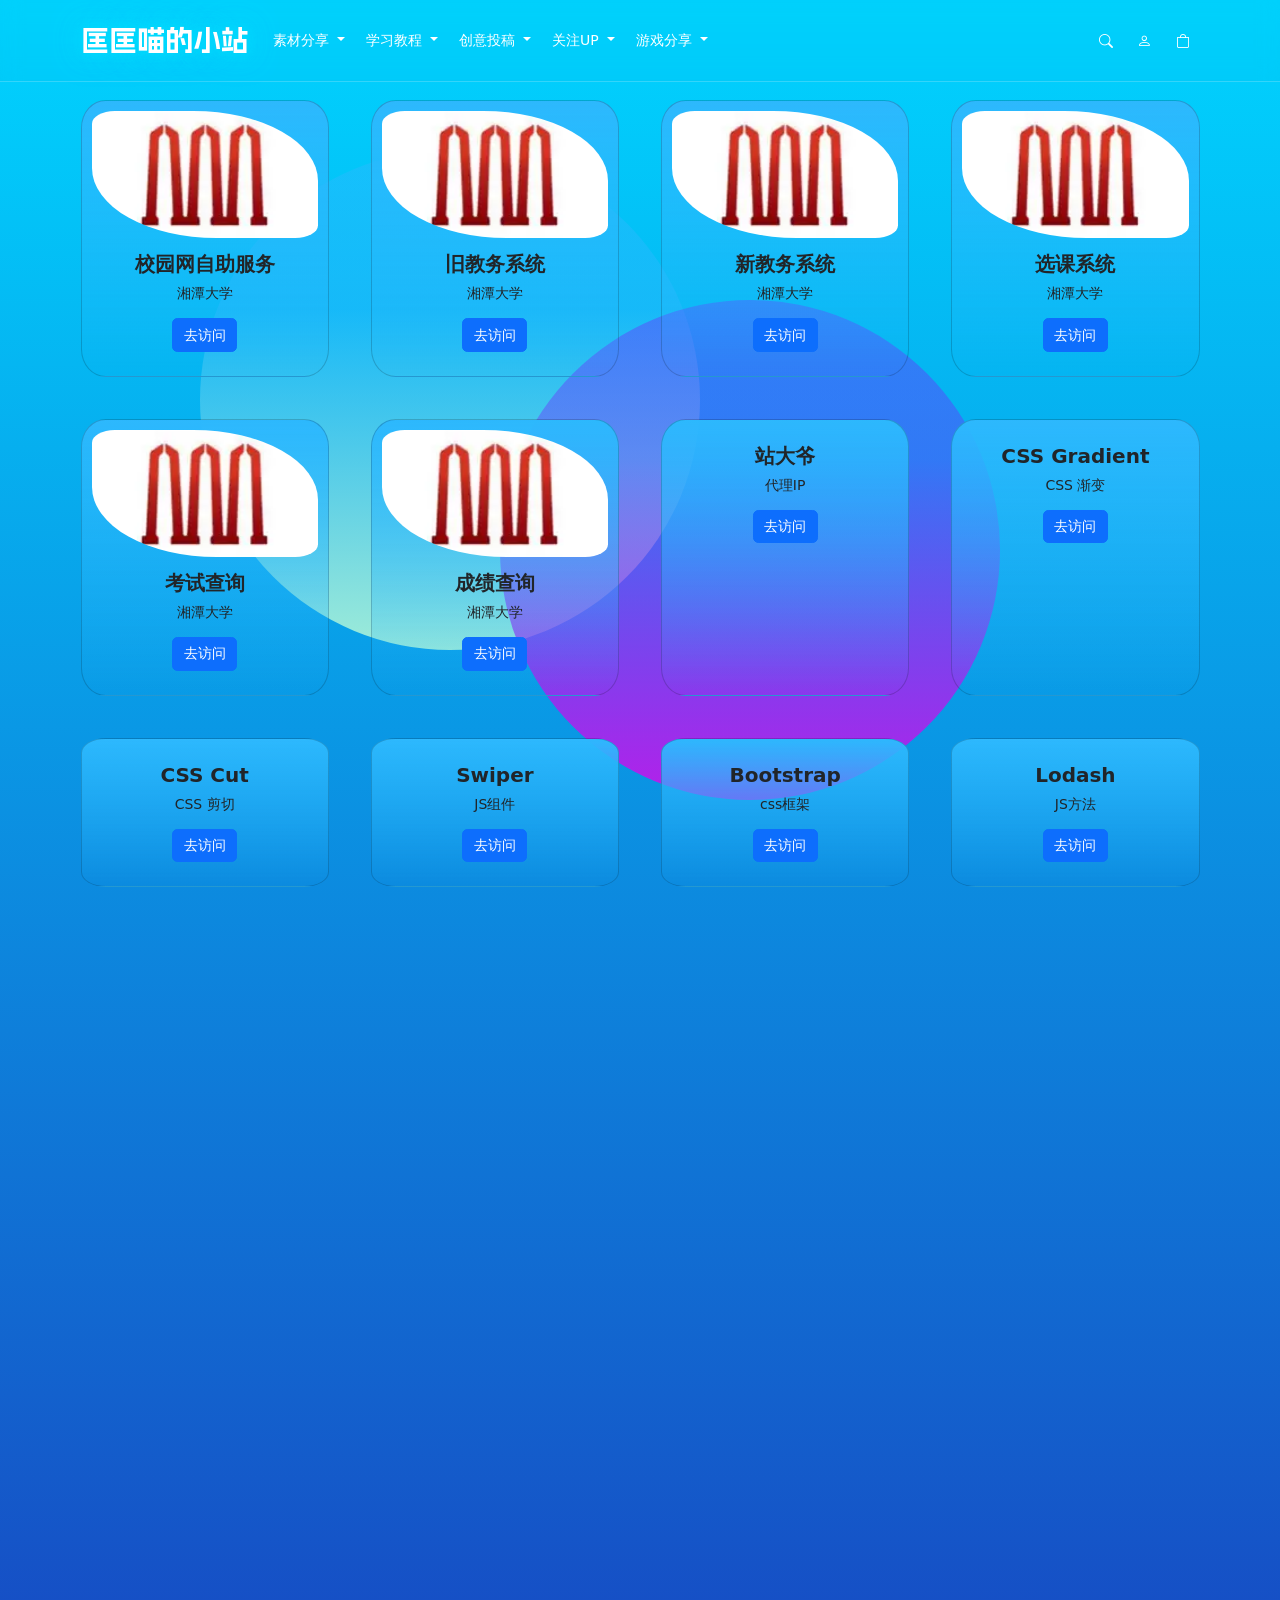
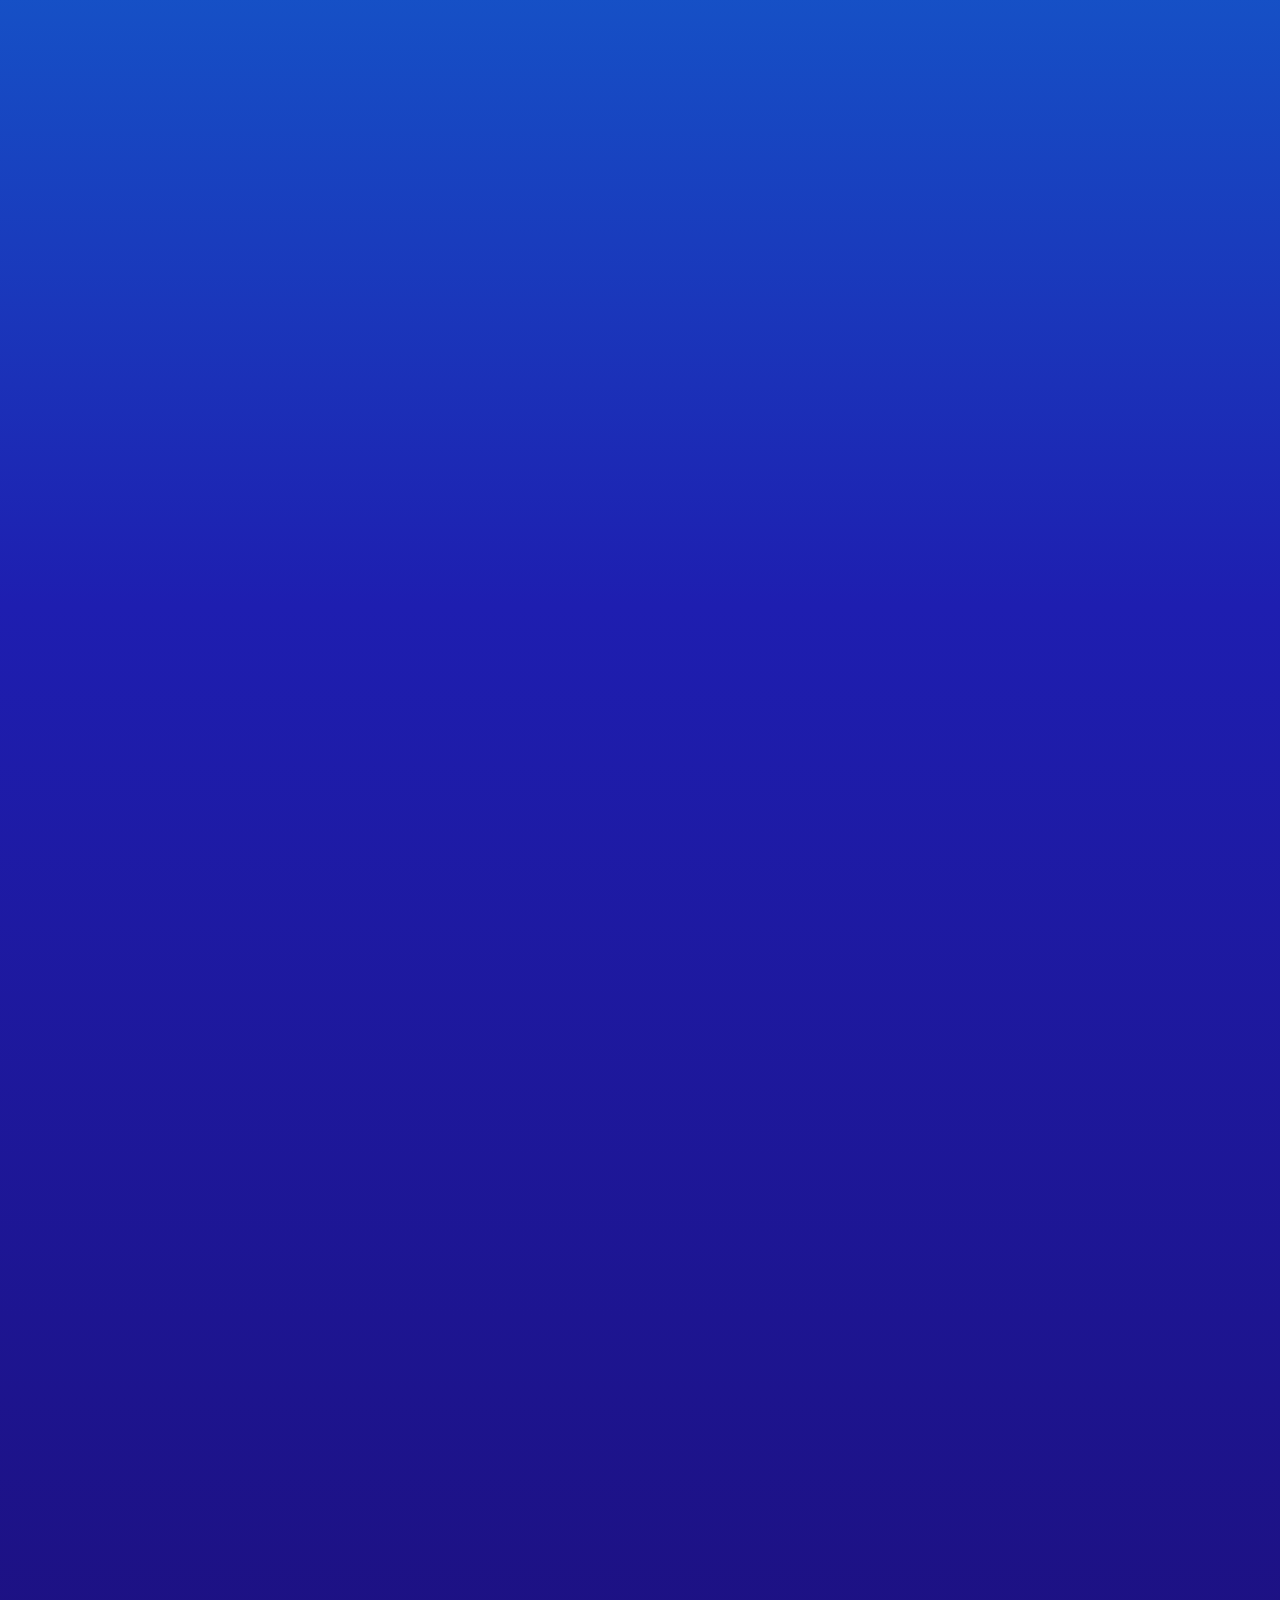
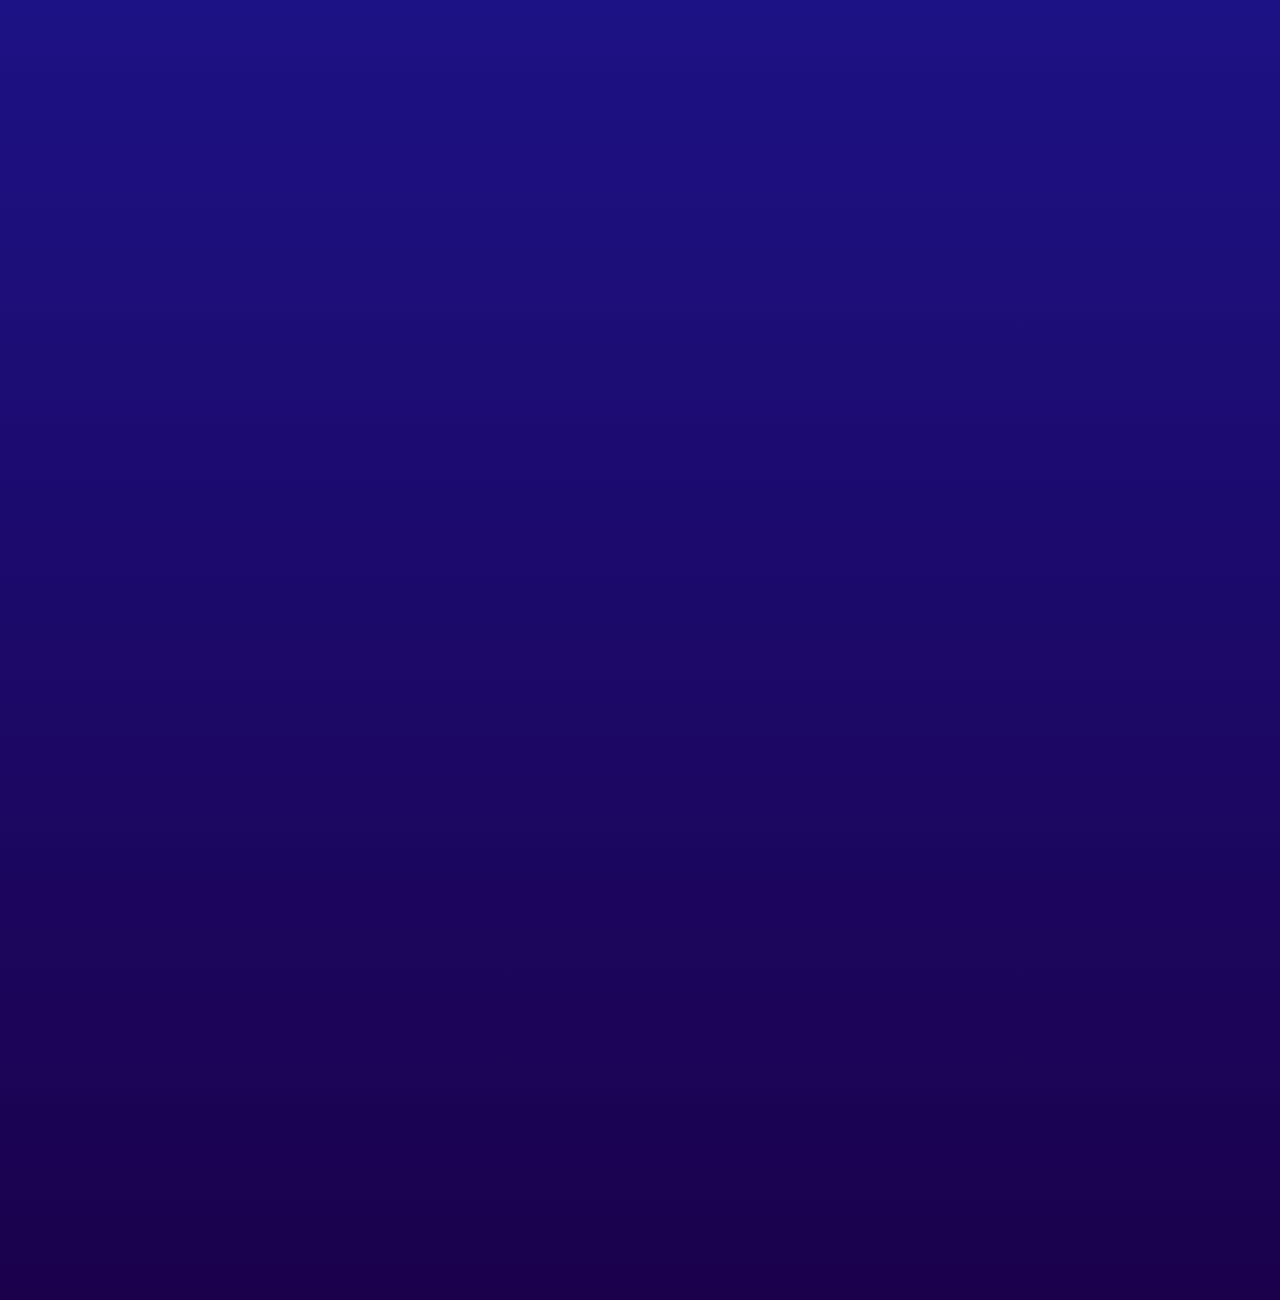
==== index.html @ 562b90a5 "Add files via upload" ====
<!DOCTYPE html>
<html lang="en">

<head>
  <meta charset="UTF-8">
  <meta name="viewport" content="width=device-width, initial-scale=1.0">
  <title>匡匡喵的小站</title>
  <meta name="keywords" content="匡匡喵喵的小站，教程，编程学习，数码科技，影视测评">
  <meta name="description" content="匡匡喵喵的小站，是一个对数码科技、影视测评、编程学习，感兴趣的个人网站。">
  <!-- 设置网页logo -->
  <link rel="icon" href="./网站图标.ico">
  <!-- 引入bootstrap的css文件 -->
  <link rel="stylesheet" href="./css/bootstrap.min.css">
  <!-- 引入字体图标库 -->
  <link rel="stylesheet" href="https://cdn.jsdelivr.net/npm/bootstrap-icons@1.13.1/font/bootstrap-icons.min.css">
  <!-- 引入自定义css -->
  <link rel="stylesheet" href="./css/base.css">
  <!-- 引入自定义css -->
  <link rel="stylesheet" href="./css/index.css">
</head>

<body>
  <!-- 设置头部重复导航栏 -->
  <nav class="navbar fixed-top navbar-expand-lg bg-body-tertiary" data-bs-theme="dark">
    <div class="container">
      <a class="navbar-brand" href="#" style="font-family: 'heiti'">匡匡喵的小站</a>
      <button class="navbar-toggler" type="button" data-bs-toggle="collapse" data-bs-target="#navbarSupportedContent"
        aria-controls="navbarSupportedContent" aria-expanded="false" aria-label="Toggle navigation">
        <span class="navbar-toggler-icon"></span>
      </button>
      <div class="collapse navbar-collapse" id="navbarSupportedContent">
        <ul class="navbar-nav me-auto mb-2 mb-lg-0">
          <li class="nav-item">
            <div class="dropdown">
              <a class="btn btn-secondary dropdown-toggle" href="#" role="button" data-bs-toggle="dropdown"
                aria-expanded="false">
                素材分享
              </a>
              <!-- 素材分享 -->
              <ul class="dropdown-menu">
                <li><a class="dropdown-item" href="#">脚本</a></li>
                <li><a class="dropdown-item" href="#">视频</a></li>
                <li><a class="dropdown-item" href="#">小程序<ul>
                      <li><a class="dropdown-item" href="./音乐格式转换.7z">音乐下载转换器（支持网易云，酷狗音乐）</a></li>
                </li>
              </ul></a>
          </li>
          <li><a class="dropdown-item" href="#">游戏</a></li>
          <li><a class="dropdown-item" href="#">模型</a></li>
        </ul>
      </div>
      </li>
      <!-- 学习教程 -->
      <li class="nav-item">
        <div class="dropdown">
          <a class="btn btn-secondary dropdown-toggle" href="#" role="button" data-bs-toggle="dropdown"
            aria-expanded="false">
            学习教程
          </a>
          <ul class="dropdown-menu">
            <li><a class="dropdown-item" href="#">c</a></li>
            <li><a class="dropdown-item" href="#">c++</a></li>
            <li><a class="dropdown-item" href="#">c#</a></li>
            <li><a class="dropdown-item" href="#">python</a></li>
            <li><a class="dropdown-item" href="#">html</a></li>
            <li><a class="dropdown-item" href="#">css</a></li>
            <li><a class="dropdown-item" href="#">javascript</a></li>
            <li><a class="dropdown-item" href="#">android</a></li>
            <li><a class="dropdown-item" href="#">ios</a></li>
            <li><a class="dropdown-item" href="#">unity</a></li>
            <li><a class="dropdown-item" href="#">java</a></li>
            <li><a class="dropdown-item" href="#">php</a></li>
            <li><a class="dropdown-item" href="#">mysql</a></li>
            <li><a class="dropdown-item" href="#">ariduno</a></li>
            <li><a class="dropdown-item" href="#">esp8266</a></li>
            <li><a class="dropdown-item" href="#">esp32</a></li>
            <li><a class="dropdown-item" href="#">c4d</a></li>
            <li><a class="dropdown-item" href="#">soliworks</a></li>
            <li><a class="dropdown-item" href="#">cad</a></li>
          </ul>
        </div>
      </li>
      <!-- 创意投稿 -->
      <li class="nav-item">
        <div class="dropdown">
          <a class="btn btn-secondary dropdown-toggle" href="#" role="button" data-bs-toggle="dropdown"
            aria-expanded="false">
            创意投稿
          </a>
          <ul class="dropdown-menu">
            <li><a class="dropdown-item" href="#">qq投稿</a></li>
            <li><a class="dropdown-item" href="#">微信投稿</a></li>
          </ul>
        </div>
      </li>
      <!-- 关注UP -->
      <li class="nav-item">
        <div class="dropdown">
          <a class="btn btn-secondary dropdown-toggle" href="#" role="button" data-bs-toggle="dropdown"
            aria-expanded="false">
            关注UP
          </a>
          <ul class="dropdown-menu">
            <li><a class="dropdown-item" href="https://github.com/KIYAOGE">github</a></li>
            <li><a class="dropdown-item" href="https://space.bilibili.com/398038578?spm_id_from=333.1007.0.0">bilbil</a>
            </li>
            <li><a class="dropdown-item" href="https://www.douyin.com/user/self?from_tab_name=main">抖音</a></li>
            <li><a class="dropdown-item"
                href="https://www.xiaohongshu.com/user/profile/66ba1f81000000001d032120">小红书</a></li>
            <li><a class="dropdown-item" href="mailto:278407595@qq.com">邮箱</a></li>
          </ul>
        </div>
      </li>

      <!-- 游戏分享 -->
      <li class="nav-item">
        <div class="dropdown">
          <a class="btn btn-secondary dropdown-toggle" href="#" role="button" data-bs-toggle="dropdown"
            aria-expanded="false">
            游戏分享
          </a>
          <ul class="dropdown-menu">
            <li><a class="dropdown-item" href="./taff-snake-game/index.html">豪士逃脱大作战</a></li>
			<li><a class="dropdown-item" href="./KillTheLastOne/B1.html">赤激战场</a></li>
            <li><a class="dropdown-item" href="#">小猫快跑</a></li>
          </ul>
        </div>
      </li>

      </ul>
      <!-- 右侧图标 -->
      <div class="icons">
        <a href="#"><i class="bi bi-search"></i></a>
        <a href="#"><i class="bi bi-person"></i></a>
        <a href="#"><i class="bi bi-bag"></i></a>
      </div>
    </div>
    </div>
  </nav>
  <!-- 首页背景 -->
  <div class="bg">
    <div class="boll1"></div>
    <div class="boll2"></div>
  </div>
  <!-- 大主体模块 -->
  <!-- 主体卡片：规范网格嵌套（row → col → card） -->
  <div class="main_body container text-center">
    <!-- 修复：用g-3替代gap-3（Bootstrap网格推荐gutter类），row加gy-3（垂直间距）gx-3（水平间距） -->
    <div class="row gy-5 gx-5">
      <!-- 修复：col-xxl-2 col-lg-3 col-md-4 col-sm-6 col-12 → 全断点适配，避免折叠断层 -->
      <div class="col-xxl-2 col-lg-3 col-md-4 col-sm-6 col-12">
        <div class="card h-100"> <!-- 卡片单独嵌套，不与col合并 -->
          <img src="./img/湘潭大学logo.webp" class="card-img-top" alt="湘潭大学logo">
          <div class="card-body">
            <h5 class="card-title">校园网自助服务</h5>
            <p class="card-text">湘潭大学</p>
            <a href="https://zz.xtu.edu.cn" class="btn btn-primary mt-auto">去访问</a> <!-- mt-auto让按钮靠下 -->
          </div>
        </div>
      </div>
      <!-- 其余卡片复制上述结构，保持一致 -->
      <div class="col-xxl-2 col-lg-3 col-md-4 col-sm-6 col-12">
        <div class="card h-100">
          <img src="./img/湘潭大学logo.webp" class="card-img-top" alt="湘潭大学logo">
          <div class="card-body">
            <h5 class="card-title">旧教务系统</h5>
            <p class="card-text">湘潭大学</p>
            <a href="https://jwxt.xtu.edu.cn/jsxsd/framework/xsMain.jsp" class="btn btn-primary mt-auto">去访问</a>
          </div>
        </div>
      </div>
      <div class="col-xxl-2 col-lg-3 col-md-4 col-sm-6 col-12">
        <div class="card h-100">
          <img src="./img/湘潭大学logo.webp" class="card-img-top" alt="湘潭大学logo">
          <div class="card-body">
            <h5 class="card-title">新教务系统</h5>
            <p class="card-text">湘潭大学</p>
            <a href="https://jw.xtu.edu.cn/jwglxt/xtgl/login_slogin.html" class="btn btn-primary mt-auto">去访问</a>
          </div>
        </div>
      </div>
      <div class="col-xxl-2 col-lg-3 col-md-4 col-sm-6 col-12">
        <div class="card h-100">
          <img src="./img/湘潭大学logo.webp" class="card-img-top" alt="湘潭大学logo">
          <div class="card-body">
            <h5 class="card-title">选课系统</h5>
            <p class="card-text">湘潭大学</p>
            <a href="https://jw.xtu.edu.cn/jwglxt/xsxk/zzxkyzb_cxZzxkYzbIndex.html?gnmkdm=N253512&layout=default"
              class="btn btn-primary mt-auto">去访问</a>
          </div>
        </div>
      </div>
      <div class="col-xxl-2 col-lg-3 col-md-4 col-sm-6 col-12">
        <div class="card h-100">
          <img src="./img/湘潭大学logo.webp" class="card-img-top" alt="湘潭大学logo">
          <div class="card-body">
            <h5 class="card-title">考试查询</h5>
            <p class="card-text">湘潭大学</p>
            <a href="https://jw.xtu.edu.cn/jwglxt/kwgl/kscx_cxXsksxxIndex.html?gnmkdm=N358105&layout=default"
              class="btn btn-primary mt-auto">去访问</a>
          </div>
        </div>
      </div>
      <div class="col-xxl-2 col-lg-3 col-md-4 col-sm-6 col-12">
        <div class="card h-100">
          <img src="./img/湘潭大学logo.webp" class="card-img-top" alt="湘潭大学logo">
          <div class="card-body">
            <h5 class="card-title">成绩查询</h5>
            <p class="card-text">湘潭大学</p>
            <a href="https://jw.xtu.edu.cn/jwglxt/cjcx/cjcx_cxDgXscj.html?gnmkdm=N305005&layout=default"
              class="btn btn-primary mt-auto">去访问</a>
          </div>
        </div>
      </div>
      <div class="col-xxl-2 col-lg-3 col-md-4 col-sm-6 col-12">
        <div class="card h-100">

          <div class="card-body">
            <h5 class="card-title">站大爷</h5>
            <p class="card-text">代理IP</p>
            <a href="https://www.zdaye.com/free/" class="btn btn-primary mt-auto">去访问</a>
          </div>
        </div>
      </div>
      <div class="col-xxl-2 col-lg-3 col-md-4 col-sm-6 col-12">
        <div class="card h-100">

          <div class="card-body">
            <h5 class="card-title">CSS Gradient</h5>
            <p class="card-text">CSS 渐变</p>
            <a href="https://cssgradient.io/" class="btn btn-primary mt-auto">去访问</a>
          </div>
        </div>
      </div>
      <div class="col-xxl-2 col-lg-3 col-md-4 col-sm-6 col-12">
        <div class="card h-100">

          <div class="card-body">
            <h5 class="card-title">CSS Cut</h5>
            <p class="card-text">CSS 剪切</p>
            <a href="https://tools.jb51.net/static/api/css3path/index.html" class="btn btn-primary mt-auto">去访问</a>
          </div>
        </div>
      </div>
      <div class="col-xxl-2 col-lg-3 col-md-4 col-sm-6 col-12">
        <div class="card h-100">

          <div class="card-body">
            <h5 class="card-title">Swiper</h5>
            <p class="card-text">JS组件</p>
            <a href="https://www.swiper.com.cn/api/autoplay/16.html" class="btn btn-primary mt-auto">去访问</a>
          </div>
        </div>
      </div>
      <div class="col-xxl-2 col-lg-3 col-md-4 col-sm-6 col-12">
        <div class="card h-100">
          <div class="card-body">
            <h5 class="card-title">Bootstrap</h5>
            <p class="card-text">css框架</p>
            <a href="https://getbootstrap.com/docs/5.3/components/accordion/" class="btn btn-primary mt-auto">去访问</a>
          </div>
        </div>
      </div>
      <div class="col-xxl-2 col-lg-3 col-md-4 col-sm-6 col-12">
        <div class="card h-100">
          <div class="card-body">
            <h5 class="card-title">Lodash</h5>
            <p class="card-text">JS方法</p>
            <a href="https://www.lodashjs.com/" class="btn btn-primary mt-auto">去访问</a>
          </div>
        </div>
      </div>
    </div>
  </div>

  <!-- 导入bootstrap的css文件 -->
  <script src="./js/bootstrap.bundle.min.js"></script>
  <!-- 导入randombg.js文件 -->
  <script src="./js/randombg.js"></script>
</body>

</html>
---- css/base.css ----
/* 引入字体 */
/* 相当于设置了自定义字体, 如果MyFont不存在, 则使用sans-serif字体 */
/* 先定义字体，再写样式 */
@font-face {
  font-family: 'heiti';
  /* 英文名称更稳定 */
  src: url('../font/阿里黑体.ttf') format('truetype');
  font-weight: normal;
  font-style: normal;
}

/* 使用的时候加font-family: '名字'即可 */
* {
  margin: 0;
  padding: 0;
  box-sizing: border-box;
  transition: all 0.3s ease-in-out;
  font-size: 14px;
  scroll-behavior: smooth;
}

a {
  text-decoration: none;
  color: #000;
}

li {
  list-style: none;
}
---- css/index.css ----
/* 设置背景 */
.bg {
  overflow: hidden;
  position: absolute;
  top: 0;
  left: 0;
  width: 100%;
  height: 500%;
  background: var(--bg1) !important;
  background: var(--bg2) !important;
}

@keyframes move {
  0% {
    transform: translate(0px, -50px) rotate(-90deg);
    border-radius: 24% 76% 35% 65% / 27% 36% 64% 73%;
  }

  100% {
    transform: translate(500px, 100px) rotate(-10deg);
    border-radius: 76% 24% 33% 67% / 68% 55% 45% 32%;
  }
}

.boll1 {
  animation: 25s ease 0s infinite alternate none running move;
  position: absolute;
  top: 150px;
  left: 200px;
  width: 500px;
  height: 500px;
  background: linear-gradient(rgba(47, 184, 255, 0.42) 31.77%, rgb(158, 236, 217) 100%);
  border-radius: 50%;
}

.boll2 {
  animation: 25s ease 0s infinite alternate none running move;
  position: absolute;
  top: 300px;
  left: 500px;
  width: 500px;
  height: 500px;
  background: linear-gradient(rgba(109, 47, 255, 0.42) 31.77%, rgb(180, 32, 234) 100%);
  border-radius: 50%;
}

[class^="boll"]:hover {
  filter: blur(10px) brightness(1.2);
}

:root {
  --blue: #1976d2;
  --blue1: #00e5ff;
  --bule2: rgba(85, 178, 255, 0.11);
  --purple: #7b1fa2;
  --dark: #121212;
  --dark1: rgba(18, 18, 18, 0.436);
  --dark2: rgba(18, 18, 18, 0.01);
  --glow: 0 0 10px rgba(0, 229, 255, .5),
    0 0 20px rgba(0, 229, 255, .5),
    0 0 30px rgba(0, 229, 255, .5);
  --bg1: linear-gradient(0deg, rgb(27, 1, 76) 0%, rgba(30, 30, 176, 1) 51%, rgba(0, 212, 255, 1) 100%);
  --bg2: radial-gradient(circle, rgb(255, 191, 255) 0%, rgb(171, 233, 255) 100%);
  --boll1: linear-gradient(rgba(47, 184, 255, 0.42) 31.77%, rgb(236, 158, 211) 100%);
  --boll2: linear-gradient(rgba(109, 47, 255, 0.42) 31.77%, rgb(180, 32, 234) 100%);
}


/* 设置导航栏 */
.navbar {
  background-color: var(--dark2) !important;
  padding: 15px 0;
  backdrop-filter: blur(10px);
  border-bottom: 1px solid rgba(255, 255, 255, .2);
  /* box-shadow: var(--dark1); */
}

.navbar-brand,
.navbar-brand:hover {
  font-size: 28px;
  color: #ffffff !important;
  background: linear-gradient(0deg, var(--blue1), var(--blue));
  font-weight: bold;
  -webkit-background-clip: text;
  background-clip: text;
  color: transparent;
  /* color: var(--blue1) !important; */
  text-shadow: var(--glow);
}

.nav-link {
  position: relative;
  margin-right: 20px;
  color: #ffffff !important;
}

.nav-link::after {
  content: '';
  position: absolute;
  left: 0;
  bottom: -9px;
  width: 0;
  height: 2px;
  background: linear-gradient(4deg, var(--blue1), var(--blue));
  box-shadow: var(--glow);
  transition: .3s ease-in-out;
}

.nav-link:hover {
  text-shadow: var(--glow);
}

.nav-link:hover::after {
  width: 100%;
}

@media screen and (max-width: 768px) {
  .nav-link:hover::after {
    width: 10%;
  }
}

.nav-link:hover {
  text-shadow: var(--glow);
}

.icons a {
  font-size: 1.4rem;
  padding: 0 10px;
  color: #ffffff !important;
}

.icons a:hover {
  color: var(--blue1) !important;
  text-shadow: var(--glow);
}

.carousel-item.active img {
  height: 80% !important;
}

/* 导航栏下拉从菜单*/
.btn-secondary {
  background-color: transparent;
  border: none;
}

.btn-secondary:hover {
  background-color: transparent;
  border: none;
  text-shadow: var(--glow);
  filter: brightness(1.2);
}

.btn-secondary:focus {
  background-color: transparent !important;
  border: none !important;
  filter: brightness(1.2);
}

.btn-secondary:active {
  background-color: transparent !important;
  border: none !important;
  filter: brightness(1.2);
}

.btn-check:checked+.btn,
.btn.active,
.btn.show,
.btn:first-child:active,
:not(.btn-check)+.btn:active {
  color: var(--bs-btn-active-color);
  background-color: var(--glow);
  border-color: #0088ff;
}

/* 小选项 */
.dropdown-menu {
  background-color: var(--bule2) !important;
}

.dropdown-item:hover {
  background-color: var(--bule1) !important;
  filter: brightness(1.2);
}

/* 滚动条 */
/* 设置滚动条宽度 */
::-webkit-scrollbar {
  width: 12px;
}

/* 设置滚动条轨道样式 */
::-webkit-scrollbar-track {
  background: linear-gradient(0deg, rgba(2, 0, 36, 1) 0%, rgba(9, 9, 121, 1) 35%, rgba(0, 212, 255, 1) 100%);
  border-radius: 10px;
}

/* 设置滚动条滑块样式 */
::-webkit-scrollbar-thumb {
  background-color: var(--blue1);
  border-radius: 10px;
  box-shadow: var(glow);
}

/* 鼠标经过滚动条滑块样式 */
::-webkit-scrollbar-thumb:hover {
  transform: scale(1.2);
}


/* 设置主体内容 */
.main_body {
  margin-top: 100px;

}

.card-img-top {
  aspect-ratio: 16/9;
  /* 固定比例，可根据需求调整 */
  object-fit: cover;
  /* 图片裁剪，不拉伸 */
}

.card-title {
  font-size: 20px;
  font-weight: bold;
}

.card {
  padding: 10px;
  border-radius: 10% !important;
  overflow: hidden;
  background: linear-gradient(0deg, rgba(17, 17, 17, 0) 0%, rgb(45, 184, 253) 100%);
}

.card-img-top {
  border-radius: 10% 55% !important;
}

.card:hover {
  transform: scale(1.05);
  box-shadow: var(--glow);
}
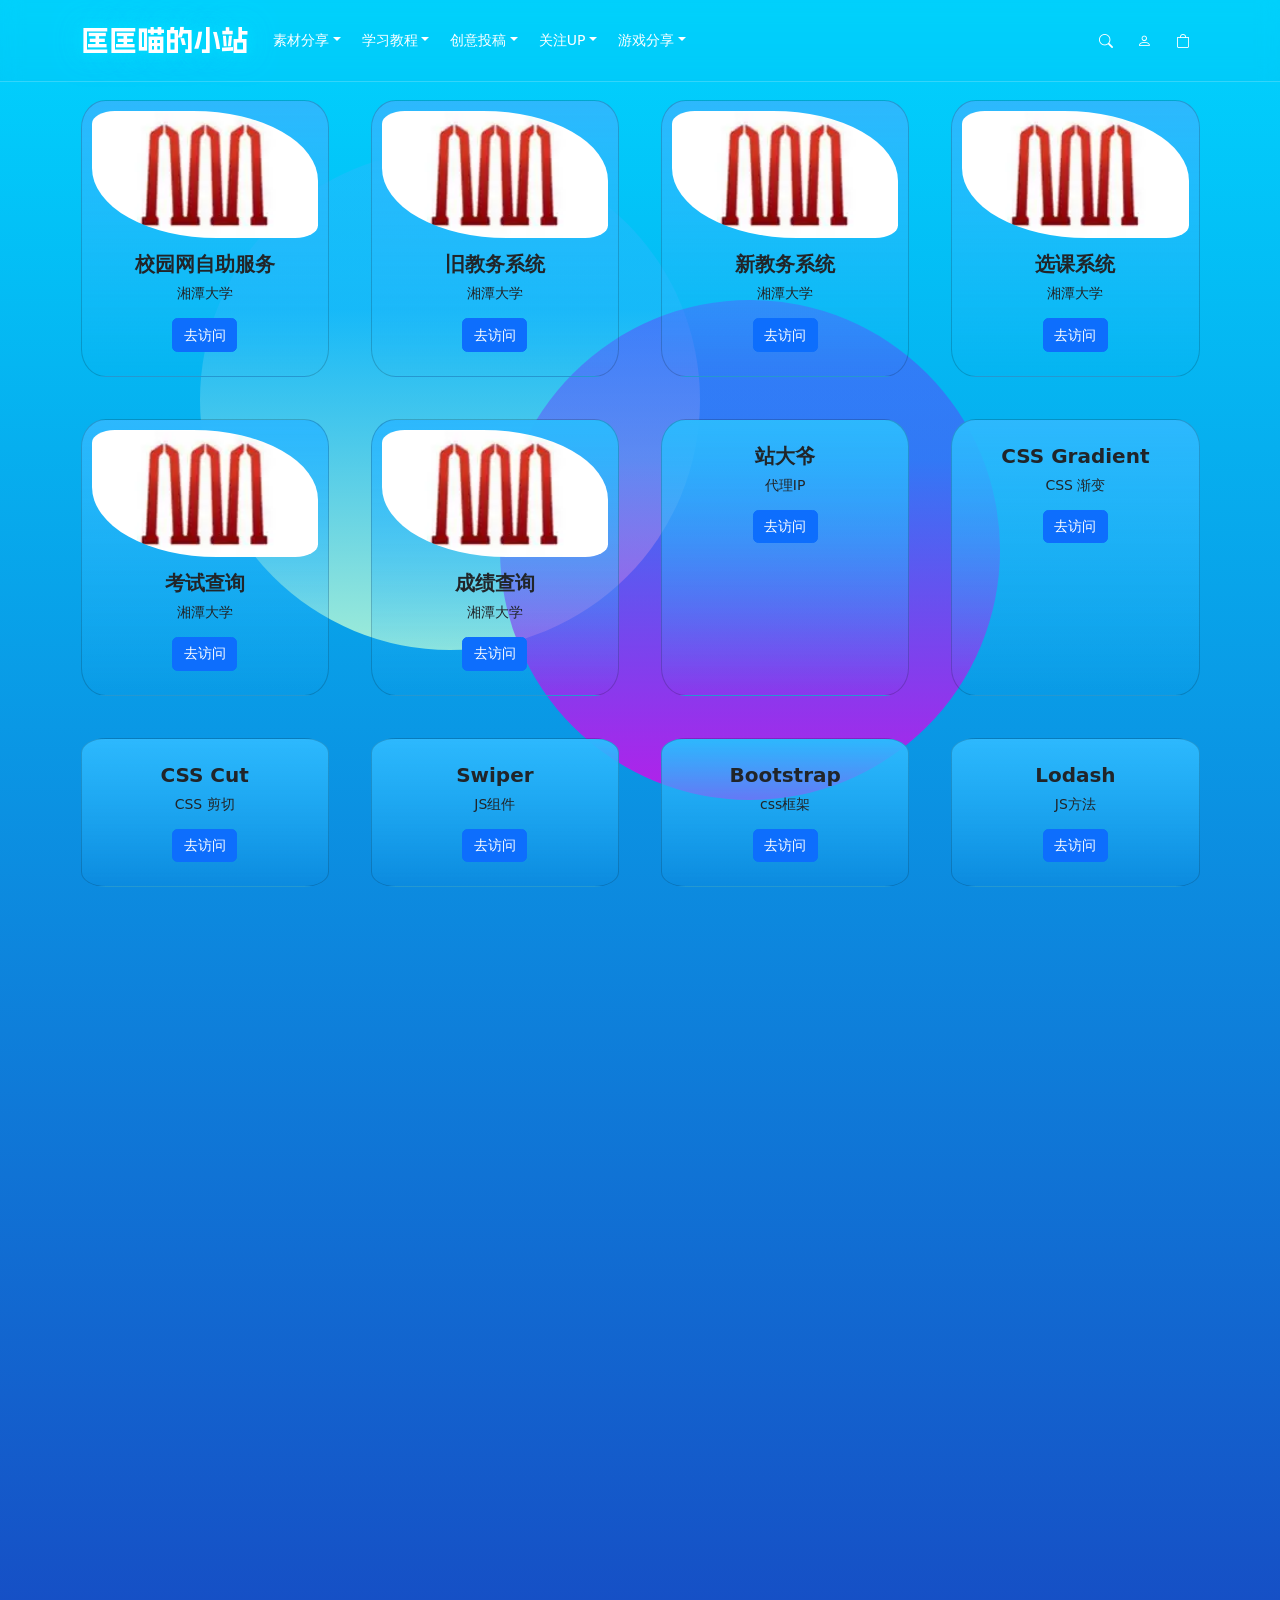
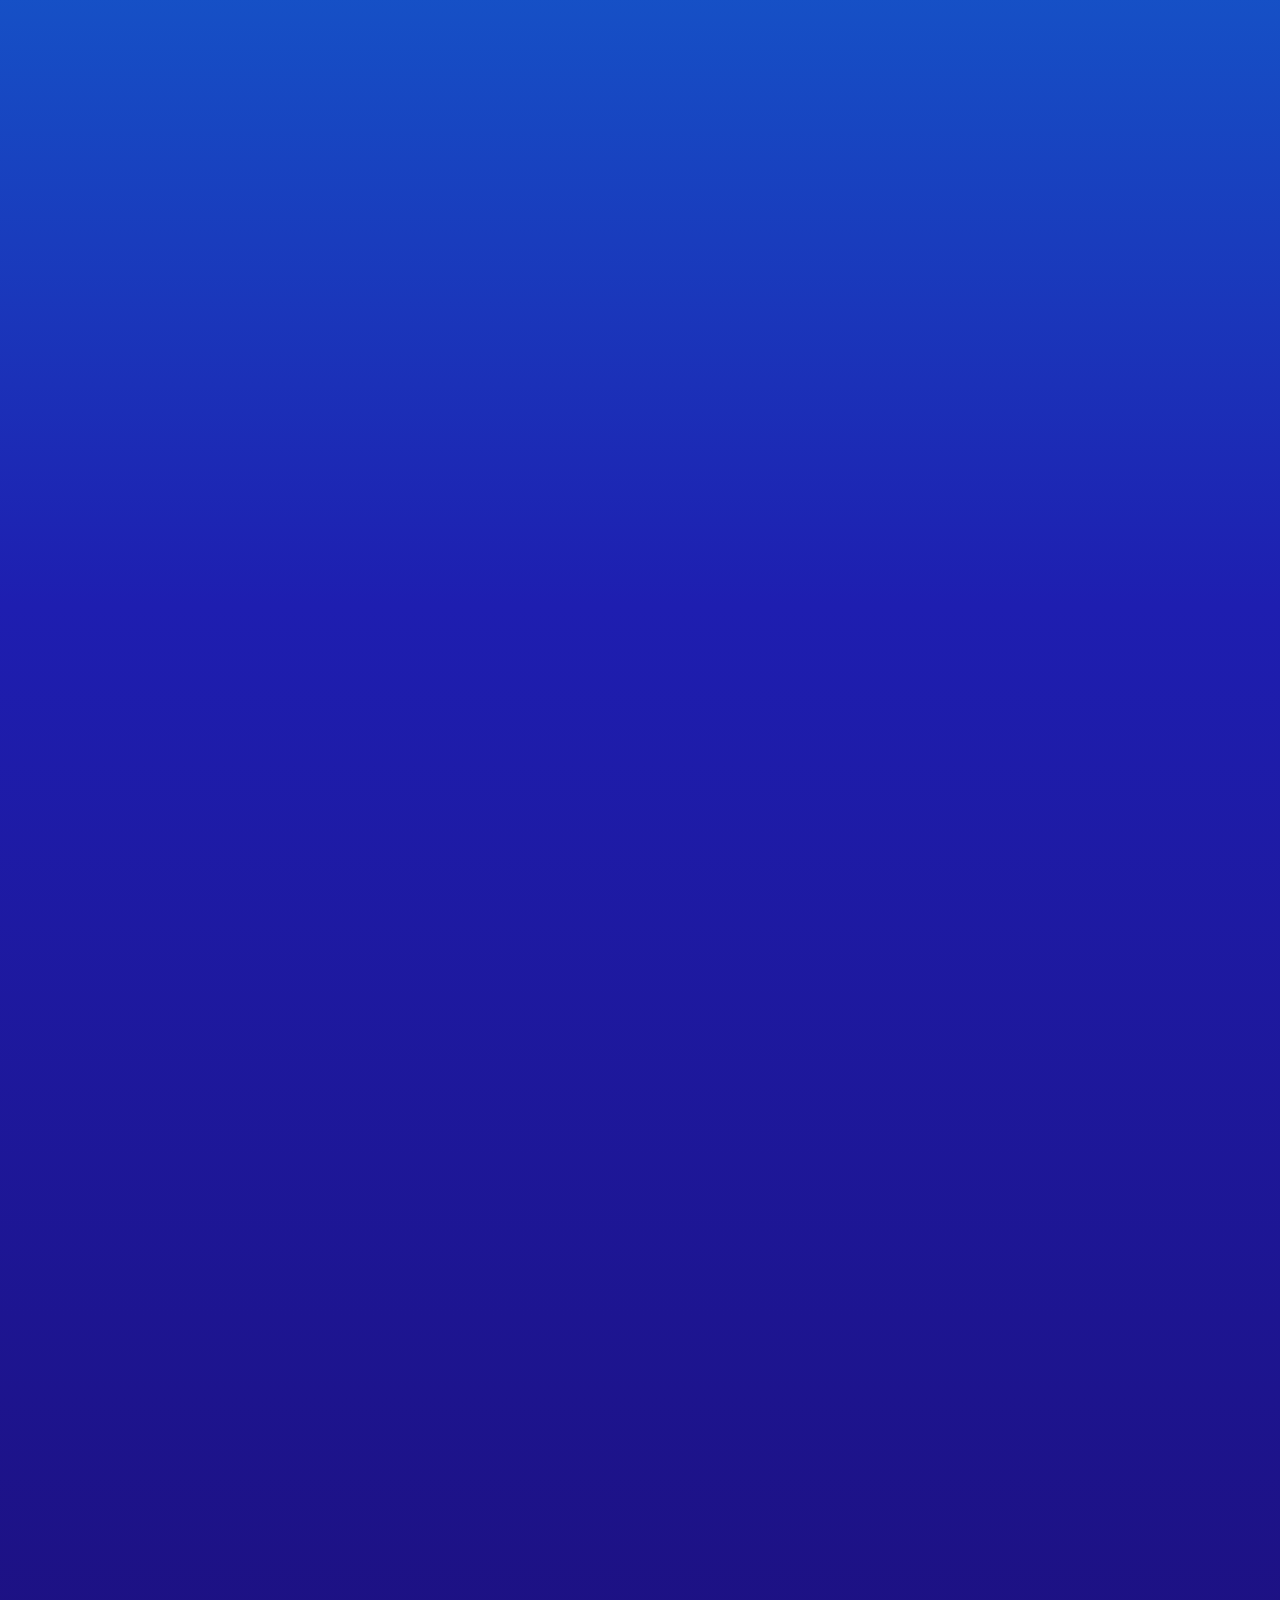
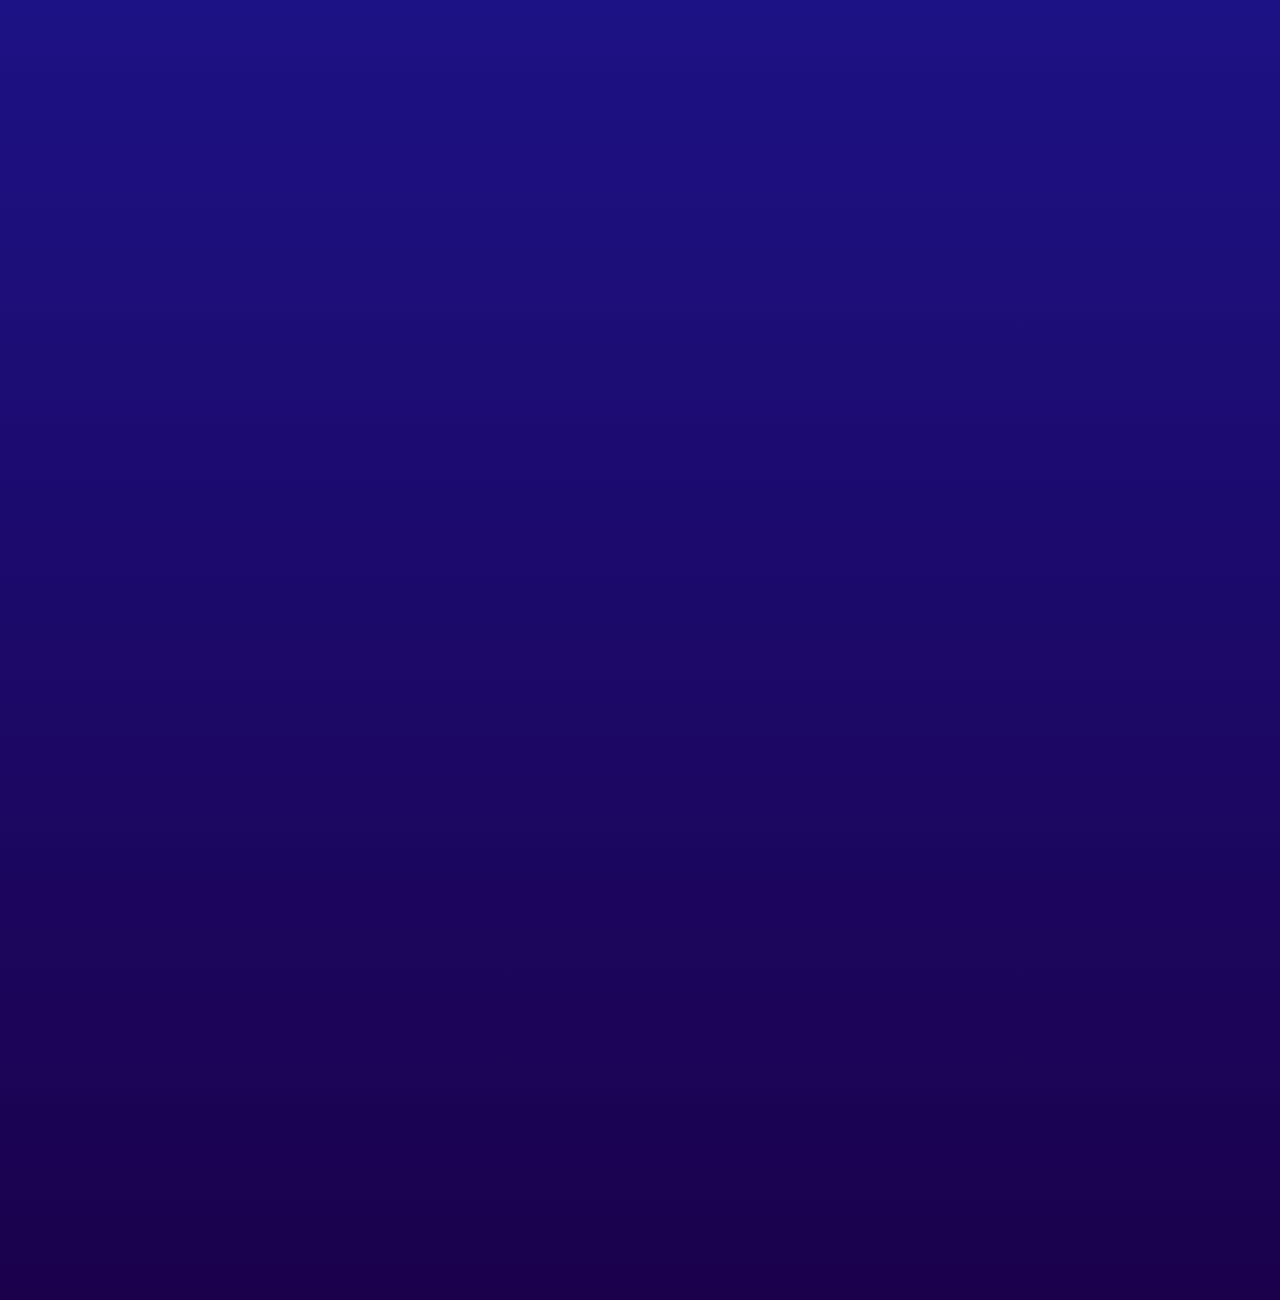
==== commit 04477ea5: "3.0 webpack打包加快运行速度" ====
--- a/index.html
+++ b/index.html
@@ -1,282 +1 @@
-<!DOCTYPE html>
-<html lang="en">
-
-<head>
-  <meta charset="UTF-8">
-  <meta name="viewport" content="width=device-width, initial-scale=1.0">
-  <title>匡匡喵的小站</title>
-  <meta name="keywords" content="匡匡喵喵的小站，教程，编程学习，数码科技，影视测评">
-  <meta name="description" content="匡匡喵喵的小站，是一个对数码科技、影视测评、编程学习，感兴趣的个人网站。">
-  <!-- 设置网页logo -->
-  <link rel="icon" href="./网站图标.ico">
-  <!-- 引入bootstrap的css文件 -->
-  <link rel="stylesheet" href="./css/bootstrap.min.css">
-  <!-- 引入字体图标库 -->
-  <link rel="stylesheet" href="https://cdn.jsdelivr.net/npm/bootstrap-icons@1.13.1/font/bootstrap-icons.min.css">
-  <!-- 引入自定义css -->
-  <link rel="stylesheet" href="./css/base.css">
-  <!-- 引入自定义css -->
-  <link rel="stylesheet" href="./css/index.css">
-</head>
-
-<body>
-  <!-- 设置头部重复导航栏 -->
-  <nav class="navbar fixed-top navbar-expand-lg bg-body-tertiary" data-bs-theme="dark">
-    <div class="container">
-      <a class="navbar-brand" href="#" style="font-family: 'heiti'">匡匡喵的小站</a>
-      <button class="navbar-toggler" type="button" data-bs-toggle="collapse" data-bs-target="#navbarSupportedContent"
-        aria-controls="navbarSupportedContent" aria-expanded="false" aria-label="Toggle navigation">
-        <span class="navbar-toggler-icon"></span>
-      </button>
-      <div class="collapse navbar-collapse" id="navbarSupportedContent">
-        <ul class="navbar-nav me-auto mb-2 mb-lg-0">
-          <li class="nav-item">
-            <div class="dropdown">
-              <a class="btn btn-secondary dropdown-toggle" href="#" role="button" data-bs-toggle="dropdown"
-                aria-expanded="false">
-                素材分享
-              </a>
-              <!-- 素材分享 -->
-              <ul class="dropdown-menu">
-                <li><a class="dropdown-item" href="#">脚本</a></li>
-                <li><a class="dropdown-item" href="#">视频</a></li>
-                <li><a class="dropdown-item" href="#">小程序<ul>
-                      <li><a class="dropdown-item" href="./音乐格式转换.7z">音乐下载转换器（支持网易云，酷狗音乐）</a></li>
-                </li>
-              </ul></a>
-          </li>
-          <li><a class="dropdown-item" href="#">游戏</a></li>
-          <li><a class="dropdown-item" href="#">模型</a></li>
-        </ul>
-      </div>
-      </li>
-      <!-- 学习教程 -->
-      <li class="nav-item">
-        <div class="dropdown">
-          <a class="btn btn-secondary dropdown-toggle" href="#" role="button" data-bs-toggle="dropdown"
-            aria-expanded="false">
-            学习教程
-          </a>
-          <ul class="dropdown-menu">
-            <li><a class="dropdown-item" href="#">c</a></li>
-            <li><a class="dropdown-item" href="#">c++</a></li>
-            <li><a class="dropdown-item" href="#">c#</a></li>
-            <li><a class="dropdown-item" href="#">python</a></li>
-            <li><a class="dropdown-item" href="#">html</a></li>
-            <li><a class="dropdown-item" href="#">css</a></li>
-            <li><a class="dropdown-item" href="#">javascript</a></li>
-            <li><a class="dropdown-item" href="#">android</a></li>
-            <li><a class="dropdown-item" href="#">ios</a></li>
-            <li><a class="dropdown-item" href="#">unity</a></li>
-            <li><a class="dropdown-item" href="#">java</a></li>
-            <li><a class="dropdown-item" href="#">php</a></li>
-            <li><a class="dropdown-item" href="#">mysql</a></li>
-            <li><a class="dropdown-item" href="#">ariduno</a></li>
-            <li><a class="dropdown-item" href="#">esp8266</a></li>
-            <li><a class="dropdown-item" href="#">esp32</a></li>
-            <li><a class="dropdown-item" href="#">c4d</a></li>
-            <li><a class="dropdown-item" href="#">soliworks</a></li>
-            <li><a class="dropdown-item" href="#">cad</a></li>
-          </ul>
-        </div>
-      </li>
-      <!-- 创意投稿 -->
-      <li class="nav-item">
-        <div class="dropdown">
-          <a class="btn btn-secondary dropdown-toggle" href="#" role="button" data-bs-toggle="dropdown"
-            aria-expanded="false">
-            创意投稿
-          </a>
-          <ul class="dropdown-menu">
-            <li><a class="dropdown-item" href="#">qq投稿</a></li>
-            <li><a class="dropdown-item" href="#">微信投稿</a></li>
-          </ul>
-        </div>
-      </li>
-      <!-- 关注UP -->
-      <li class="nav-item">
-        <div class="dropdown">
-          <a class="btn btn-secondary dropdown-toggle" href="#" role="button" data-bs-toggle="dropdown"
-            aria-expanded="false">
-            关注UP
-          </a>
-          <ul class="dropdown-menu">
-            <li><a class="dropdown-item" href="https://github.com/KIYAOGE">github</a></li>
-            <li><a class="dropdown-item" href="https://space.bilibili.com/398038578?spm_id_from=333.1007.0.0">bilbil</a>
-            </li>
-            <li><a class="dropdown-item" href="https://www.douyin.com/user/self?from_tab_name=main">抖音</a></li>
-            <li><a class="dropdown-item"
-                href="https://www.xiaohongshu.com/user/profile/66ba1f81000000001d032120">小红书</a></li>
-            <li><a class="dropdown-item" href="mailto:278407595@qq.com">邮箱</a></li>
-          </ul>
-        </div>
-      </li>
-
-      <!-- 游戏分享 -->
-      <li class="nav-item">
-        <div class="dropdown">
-          <a class="btn btn-secondary dropdown-toggle" href="#" role="button" data-bs-toggle="dropdown"
-            aria-expanded="false">
-            游戏分享
-          </a>
-          <ul class="dropdown-menu">
-            <li><a class="dropdown-item" href="./taff-snake-game/index.html">豪士逃脱大作战</a></li>
-			<li><a class="dropdown-item" href="./KillTheLastOne/B1.html">赤激战场</a></li>
-            <li><a class="dropdown-item" href="#">小猫快跑</a></li>
-          </ul>
-        </div>
-      </li>
-
-      </ul>
-      <!-- 右侧图标 -->
-      <div class="icons">
-        <a href="#"><i class="bi bi-search"></i></a>
-        <a href="#"><i class="bi bi-person"></i></a>
-        <a href="#"><i class="bi bi-bag"></i></a>
-      </div>
-    </div>
-    </div>
-  </nav>
-  <!-- 首页背景 -->
-  <div class="bg">
-    <div class="boll1"></div>
-    <div class="boll2"></div>
-  </div>
-  <!-- 大主体模块 -->
-  <!-- 主体卡片：规范网格嵌套（row → col → card） -->
-  <div class="main_body container text-center">
-    <!-- 修复：用g-3替代gap-3（Bootstrap网格推荐gutter类），row加gy-3（垂直间距）gx-3（水平间距） -->
-    <div class="row gy-5 gx-5">
-      <!-- 修复：col-xxl-2 col-lg-3 col-md-4 col-sm-6 col-12 → 全断点适配，避免折叠断层 -->
-      <div class="col-xxl-2 col-lg-3 col-md-4 col-sm-6 col-12">
-        <div class="card h-100"> <!-- 卡片单独嵌套，不与col合并 -->
-          <img src="./img/湘潭大学logo.webp" class="card-img-top" alt="湘潭大学logo">
-          <div class="card-body">
-            <h5 class="card-title">校园网自助服务</h5>
-            <p class="card-text">湘潭大学</p>
-            <a href="https://zz.xtu.edu.cn" class="btn btn-primary mt-auto">去访问</a> <!-- mt-auto让按钮靠下 -->
-          </div>
-        </div>
-      </div>
-      <!-- 其余卡片复制上述结构，保持一致 -->
-      <div class="col-xxl-2 col-lg-3 col-md-4 col-sm-6 col-12">
-        <div class="card h-100">
-          <img src="./img/湘潭大学logo.webp" class="card-img-top" alt="湘潭大学logo">
-          <div class="card-body">
-            <h5 class="card-title">旧教务系统</h5>
-            <p class="card-text">湘潭大学</p>
-            <a href="https://jwxt.xtu.edu.cn/jsxsd/framework/xsMain.jsp" class="btn btn-primary mt-auto">去访问</a>
-          </div>
-        </div>
-      </div>
-      <div class="col-xxl-2 col-lg-3 col-md-4 col-sm-6 col-12">
-        <div class="card h-100">
-          <img src="./img/湘潭大学logo.webp" class="card-img-top" alt="湘潭大学logo">
-          <div class="card-body">
-            <h5 class="card-title">新教务系统</h5>
-            <p class="card-text">湘潭大学</p>
-            <a href="https://jw.xtu.edu.cn/jwglxt/xtgl/login_slogin.html" class="btn btn-primary mt-auto">去访问</a>
-          </div>
-        </div>
-      </div>
-      <div class="col-xxl-2 col-lg-3 col-md-4 col-sm-6 col-12">
-        <div class="card h-100">
-          <img src="./img/湘潭大学logo.webp" class="card-img-top" alt="湘潭大学logo">
-          <div class="card-body">
-            <h5 class="card-title">选课系统</h5>
-            <p class="card-text">湘潭大学</p>
-            <a href="https://jw.xtu.edu.cn/jwglxt/xsxk/zzxkyzb_cxZzxkYzbIndex.html?gnmkdm=N253512&layout=default"
-              class="btn btn-primary mt-auto">去访问</a>
-          </div>
-        </div>
-      </div>
-      <div class="col-xxl-2 col-lg-3 col-md-4 col-sm-6 col-12">
-        <div class="card h-100">
-          <img src="./img/湘潭大学logo.webp" class="card-img-top" alt="湘潭大学logo">
-          <div class="card-body">
-            <h5 class="card-title">考试查询</h5>
-            <p class="card-text">湘潭大学</p>
-            <a href="https://jw.xtu.edu.cn/jwglxt/kwgl/kscx_cxXsksxxIndex.html?gnmkdm=N358105&layout=default"
-              class="btn btn-primary mt-auto">去访问</a>
-          </div>
-        </div>
-      </div>
-      <div class="col-xxl-2 col-lg-3 col-md-4 col-sm-6 col-12">
-        <div class="card h-100">
-          <img src="./img/湘潭大学logo.webp" class="card-img-top" alt="湘潭大学logo">
-          <div class="card-body">
-            <h5 class="card-title">成绩查询</h5>
-            <p class="card-text">湘潭大学</p>
-            <a href="https://jw.xtu.edu.cn/jwglxt/cjcx/cjcx_cxDgXscj.html?gnmkdm=N305005&layout=default"
-              class="btn btn-primary mt-auto">去访问</a>
-          </div>
-        </div>
-      </div>
-      <div class="col-xxl-2 col-lg-3 col-md-4 col-sm-6 col-12">
-        <div class="card h-100">
-
-          <div class="card-body">
-            <h5 class="card-title">站大爷</h5>
-            <p class="card-text">代理IP</p>
-            <a href="https://www.zdaye.com/free/" class="btn btn-primary mt-auto">去访问</a>
-          </div>
-        </div>
-      </div>
-      <div class="col-xxl-2 col-lg-3 col-md-4 col-sm-6 col-12">
-        <div class="card h-100">
-
-          <div class="card-body">
-            <h5 class="card-title">CSS Gradient</h5>
-            <p class="card-text">CSS 渐变</p>
-            <a href="https://cssgradient.io/" class="btn btn-primary mt-auto">去访问</a>
-          </div>
-        </div>
-      </div>
-      <div class="col-xxl-2 col-lg-3 col-md-4 col-sm-6 col-12">
-        <div class="card h-100">
-
-          <div class="card-body">
-            <h5 class="card-title">CSS Cut</h5>
-            <p class="card-text">CSS 剪切</p>
-            <a href="https://tools.jb51.net/static/api/css3path/index.html" class="btn btn-primary mt-auto">去访问</a>
-          </div>
-        </div>
-      </div>
-      <div class="col-xxl-2 col-lg-3 col-md-4 col-sm-6 col-12">
-        <div class="card h-100">
-
-          <div class="card-body">
-            <h5 class="card-title">Swiper</h5>
-            <p class="card-text">JS组件</p>
-            <a href="https://www.swiper.com.cn/api/autoplay/16.html" class="btn btn-primary mt-auto">去访问</a>
-          </div>
-        </div>
-      </div>
-      <div class="col-xxl-2 col-lg-3 col-md-4 col-sm-6 col-12">
-        <div class="card h-100">
-          <div class="card-body">
-            <h5 class="card-title">Bootstrap</h5>
-            <p class="card-text">css框架</p>
-            <a href="https://getbootstrap.com/docs/5.3/components/accordion/" class="btn btn-primary mt-auto">去访问</a>
-          </div>
-        </div>
-      </div>
-      <div class="col-xxl-2 col-lg-3 col-md-4 col-sm-6 col-12">
-        <div class="card h-100">
-          <div class="card-body">
-            <h5 class="card-title">Lodash</h5>
-            <p class="card-text">JS方法</p>
-            <a href="https://www.lodashjs.com/" class="btn btn-primary mt-auto">去访问</a>
-          </div>
-        </div>
-      </div>
-    </div>
-  </div>
-
-  <!-- 导入bootstrap的css文件 -->
-  <script src="./js/bootstrap.bundle.min.js"></script>
-  <!-- 导入randombg.js文件 -->
-  <script src="./js/randombg.js"></script>
-</body>
-
-</html>+<!doctype html><html lang="en"><head><meta charset="UTF-8"><meta name="viewport" content="width=device-width,initial-scale=1"><title>匡匡喵的小站</title><meta name="keywords" content="匡匡喵喵的小站，教程，编程学习，数码科技，影视测评"><meta name="description" content="匡匡喵喵的小站，是一个对数码科技、影视测评、编程学习，感兴趣的个人网站。"><link rel="icon" href="./img/网站图标.ico"><link rel="stylesheet" href="https://cdn.jsdelivr.net/npm/bootstrap-icons@1.13.1/font/bootstrap-icons.min.css"><script defer="defer" src="main.js"></script></head><body><nav class="navbar fixed-top navbar-expand-lg bg-body-tertiary" data-bs-theme="dark"><div class="container"><a class="navbar-brand" href="#" style="font-family: 'heiti'">匡匡喵的小站</a> <button class="navbar-toggler" type="button" data-bs-toggle="collapse" data-bs-target="#navbarSupportedContent" aria-controls="navbarSupportedContent" aria-expanded="false" aria-label="Toggle navigation"><span class="navbar-toggler-icon"></span></button><div class="collapse navbar-collapse" id="navbarSupportedContent"><ul class="navbar-nav me-auto mb-2 mb-lg-0"><li class="nav-item"><div class="dropdown"><a class="btn btn-secondary dropdown-toggle" href="#" role="button" data-bs-toggle="dropdown" aria-expanded="false">素材分享</a><ul class="dropdown-menu"><li><a class="dropdown-item" href="#">脚本</a></li><li><a class="dropdown-item" href="#">视频</a></li><li><a class="dropdown-item" href="#">小程序</a></li><li><a class="dropdown-item" href="#">独立游戏</a></li><li><a class="dropdown-item" href="#">模型</a></li></ul></div></li><li class="nav-item"><div class="dropdown"><a class="btn btn-secondary dropdown-toggle" href="#" role="button" data-bs-toggle="dropdown" aria-expanded="false">学习教程</a><ul class="dropdown-menu"><li><a class="dropdown-item" href="#">c</a></li><li><a class="dropdown-item" href="#">c++</a></li><li><a class="dropdown-item" href="#">c#</a></li><li><a class="dropdown-item" href="#">python</a></li><li><a class="dropdown-item" href="#">html</a></li><li><a class="dropdown-item" href="#">css</a></li><li><a class="dropdown-item" href="#">javascript</a></li><li><a class="dropdown-item" href="#">android</a></li><li><a class="dropdown-item" href="#">ios</a></li><li><a class="dropdown-item" href="#">unity</a></li><li><a class="dropdown-item" href="#">java</a></li><li><a class="dropdown-item" href="#">php</a></li><li><a class="dropdown-item" href="#">mysql</a></li><li><a class="dropdown-item" href="#">ariduno</a></li><li><a class="dropdown-item" href="#">esp8266</a></li><li><a class="dropdown-item" href="#">esp32</a></li><li><a class="dropdown-item" href="#">c4d</a></li><li><a class="dropdown-item" href="#">soliworks</a></li><li><a class="dropdown-item" href="#">cad</a></li></ul></div></li><li class="nav-item"><div class="dropdown"><a class="btn btn-secondary dropdown-toggle" href="#" role="button" data-bs-toggle="dropdown" aria-expanded="false">创意投稿</a><ul class="dropdown-menu"><li><a class="dropdown-item" href="#">qq投稿</a></li><li><a class="dropdown-item" href="#">微信投稿</a></li></ul></div></li><li class="nav-item"><div class="dropdown"><a class="btn btn-secondary dropdown-toggle" href="#" role="button" data-bs-toggle="dropdown" aria-expanded="false">关注UP</a><ul class="dropdown-menu"><li><a class="dropdown-item" href="https://github.com/Dreamkcat">github</a></li><li><a class="dropdown-item" href="https://space.bilibili.com/398038578?spm_id_from=333.1007.0.0">bilbil</a></li><li><a class="dropdown-item" href="https://www.douyin.com/user/self?from_tab_name=main">抖音</a></li><li><a class="dropdown-item" href="https://www.xiaohongshu.com/user/profile/66ba1f81000000001d032120">小红书</a></li><li><a class="dropdown-item" href="mailto:278407595@qq.com">邮箱</a></li></ul></div></li><li class="nav-item"><div class="dropdown"><a class="btn btn-secondary dropdown-toggle" href="#" role="button" data-bs-toggle="dropdown" aria-expanded="false">游戏分享</a><ul class="dropdown-menu"><li><a class="dropdown-item" href="./game/taff-snake-game/index.html">豪士逃脱大作战</a></li><li><a class="dropdown-item" href="./game/KillTheLastOne/index.html">赤激战场</a></li><li><a class="dropdown-item" href="#">小猫快跑</a></li></ul></div></li></ul><div class="icons"><a href="#"><i class="bi bi-search"></i></a> <a href="#"><i class="bi bi-person"></i></a> <a href="#"><i class="bi bi-bag"></i></a></div></div></div></nav><div class="bg"><div class="boll1"></div><div class="boll2"></div></div><div class="main_body container text-center"><div class="row gy-5 gx-5"><div class="col-xxl-2 col-lg-3 col-md-4 col-sm-6 col-12"><div class="card h-100"><img src="./img/湘潭大学logo.webp" class="card-img-top" alt="湘潭大学logo"><div class="card-body"><h5 class="card-title">校园网自助服务</h5><p class="card-text">湘潭大学</p><a href="https://zz.xtu.edu.cn" class="btn btn-primary mt-auto">去访问</a></div></div></div><div class="col-xxl-2 col-lg-3 col-md-4 col-sm-6 col-12"><div class="card h-100"><img src="./img/湘潭大学logo.webp" class="card-img-top" alt="湘潭大学logo"><div class="card-body"><h5 class="card-title">旧教务系统</h5><p class="card-text">湘潭大学</p><a href="https://jwxt.xtu.edu.cn/jsxsd/framework/xsMain.jsp" class="btn btn-primary mt-auto">去访问</a></div></div></div><div class="col-xxl-2 col-lg-3 col-md-4 col-sm-6 col-12"><div class="card h-100"><img src="./img/湘潭大学logo.webp" class="card-img-top" alt="湘潭大学logo"><div class="card-body"><h5 class="card-title">新教务系统</h5><p class="card-text">湘潭大学</p><a href="https://jw.xtu.edu.cn/jwglxt/xtgl/login_slogin.html" class="btn btn-primary mt-auto">去访问</a></div></div></div><div class="col-xxl-2 col-lg-3 col-md-4 col-sm-6 col-12"><div class="card h-100"><img src="./img/湘潭大学logo.webp" class="card-img-top" alt="湘潭大学logo"><div class="card-body"><h5 class="card-title">选课系统</h5><p class="card-text">湘潭大学</p><a href="https://jw.xtu.edu.cn/jwglxt/xsxk/zzxkyzb_cxZzxkYzbIndex.html?gnmkdm=N253512&layout=default" class="btn btn-primary mt-auto">去访问</a></div></div></div><div class="col-xxl-2 col-lg-3 col-md-4 col-sm-6 col-12"><div class="card h-100"><img src="./img/湘潭大学logo.webp" class="card-img-top" alt="湘潭大学logo"><div class="card-body"><h5 class="card-title">考试查询</h5><p class="card-text">湘潭大学</p><a href="https://jw.xtu.edu.cn/jwglxt/kwgl/kscx_cxXsksxxIndex.html?gnmkdm=N358105&layout=default" class="btn btn-primary mt-auto">去访问</a></div></div></div><div class="col-xxl-2 col-lg-3 col-md-4 col-sm-6 col-12"><div class="card h-100"><img src="./img/湘潭大学logo.webp" class="card-img-top" alt="湘潭大学logo"><div class="card-body"><h5 class="card-title">成绩查询</h5><p class="card-text">湘潭大学</p><a href="https://jw.xtu.edu.cn/jwglxt/cjcx/cjcx_cxDgXscj.html?gnmkdm=N305005&layout=default" class="btn btn-primary mt-auto">去访问</a></div></div></div><div class="col-xxl-2 col-lg-3 col-md-4 col-sm-6 col-12"><div class="card h-100"><div class="card-body"><h5 class="card-title">站大爷</h5><p class="card-text">代理IP</p><a href="https://www.zdaye.com/free/" class="btn btn-primary mt-auto">去访问</a></div></div></div><div class="col-xxl-2 col-lg-3 col-md-4 col-sm-6 col-12"><div class="card h-100"><div class="card-body"><h5 class="card-title">CSS Gradient</h5><p class="card-text">CSS 渐变</p><a href="https://cssgradient.io/" class="btn btn-primary mt-auto">去访问</a></div></div></div><div class="col-xxl-2 col-lg-3 col-md-4 col-sm-6 col-12"><div class="card h-100"><div class="card-body"><h5 class="card-title">CSS Cut</h5><p class="card-text">CSS 剪切</p><a href="https://tools.jb51.net/static/api/css3path/index.html" class="btn btn-primary mt-auto">去访问</a></div></div></div><div class="col-xxl-2 col-lg-3 col-md-4 col-sm-6 col-12"><div class="card h-100"><div class="card-body"><h5 class="card-title">Swiper</h5><p class="card-text">JS组件</p><a href="https://www.swiper.com.cn/api/autoplay/16.html" class="btn btn-primary mt-auto">去访问</a></div></div></div><div class="col-xxl-2 col-lg-3 col-md-4 col-sm-6 col-12"><div class="card h-100"><div class="card-body"><h5 class="card-title">Bootstrap</h5><p class="card-text">css框架</p><a href="https://getbootstrap.com/docs/5.3/components/accordion/" class="btn btn-primary mt-auto">去访问</a></div></div></div><div class="col-xxl-2 col-lg-3 col-md-4 col-sm-6 col-12"><div class="card h-100"><div class="card-body"><h5 class="card-title">Lodash</h5><p class="card-text">JS方法</p><a href="https://www.lodashjs.com/" class="btn btn-primary mt-auto">去访问</a></div></div></div></div></div></body></html>
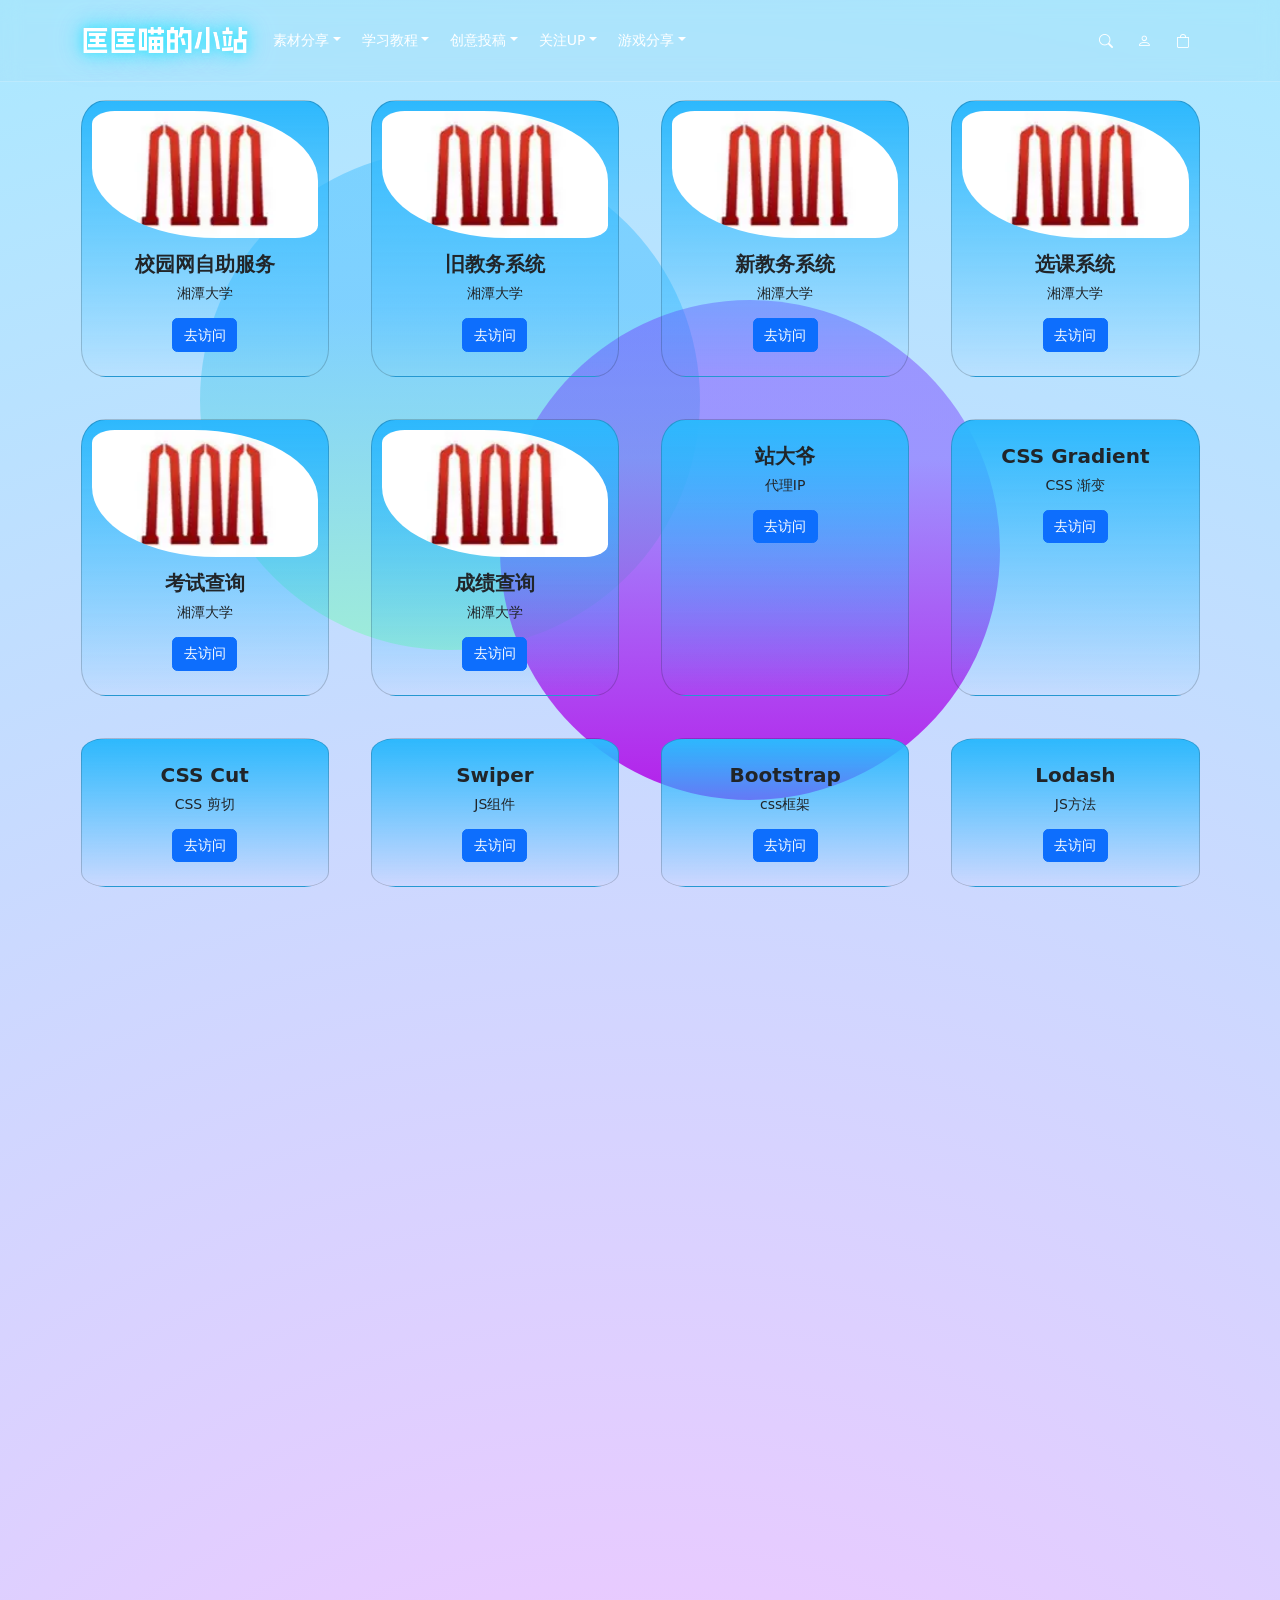
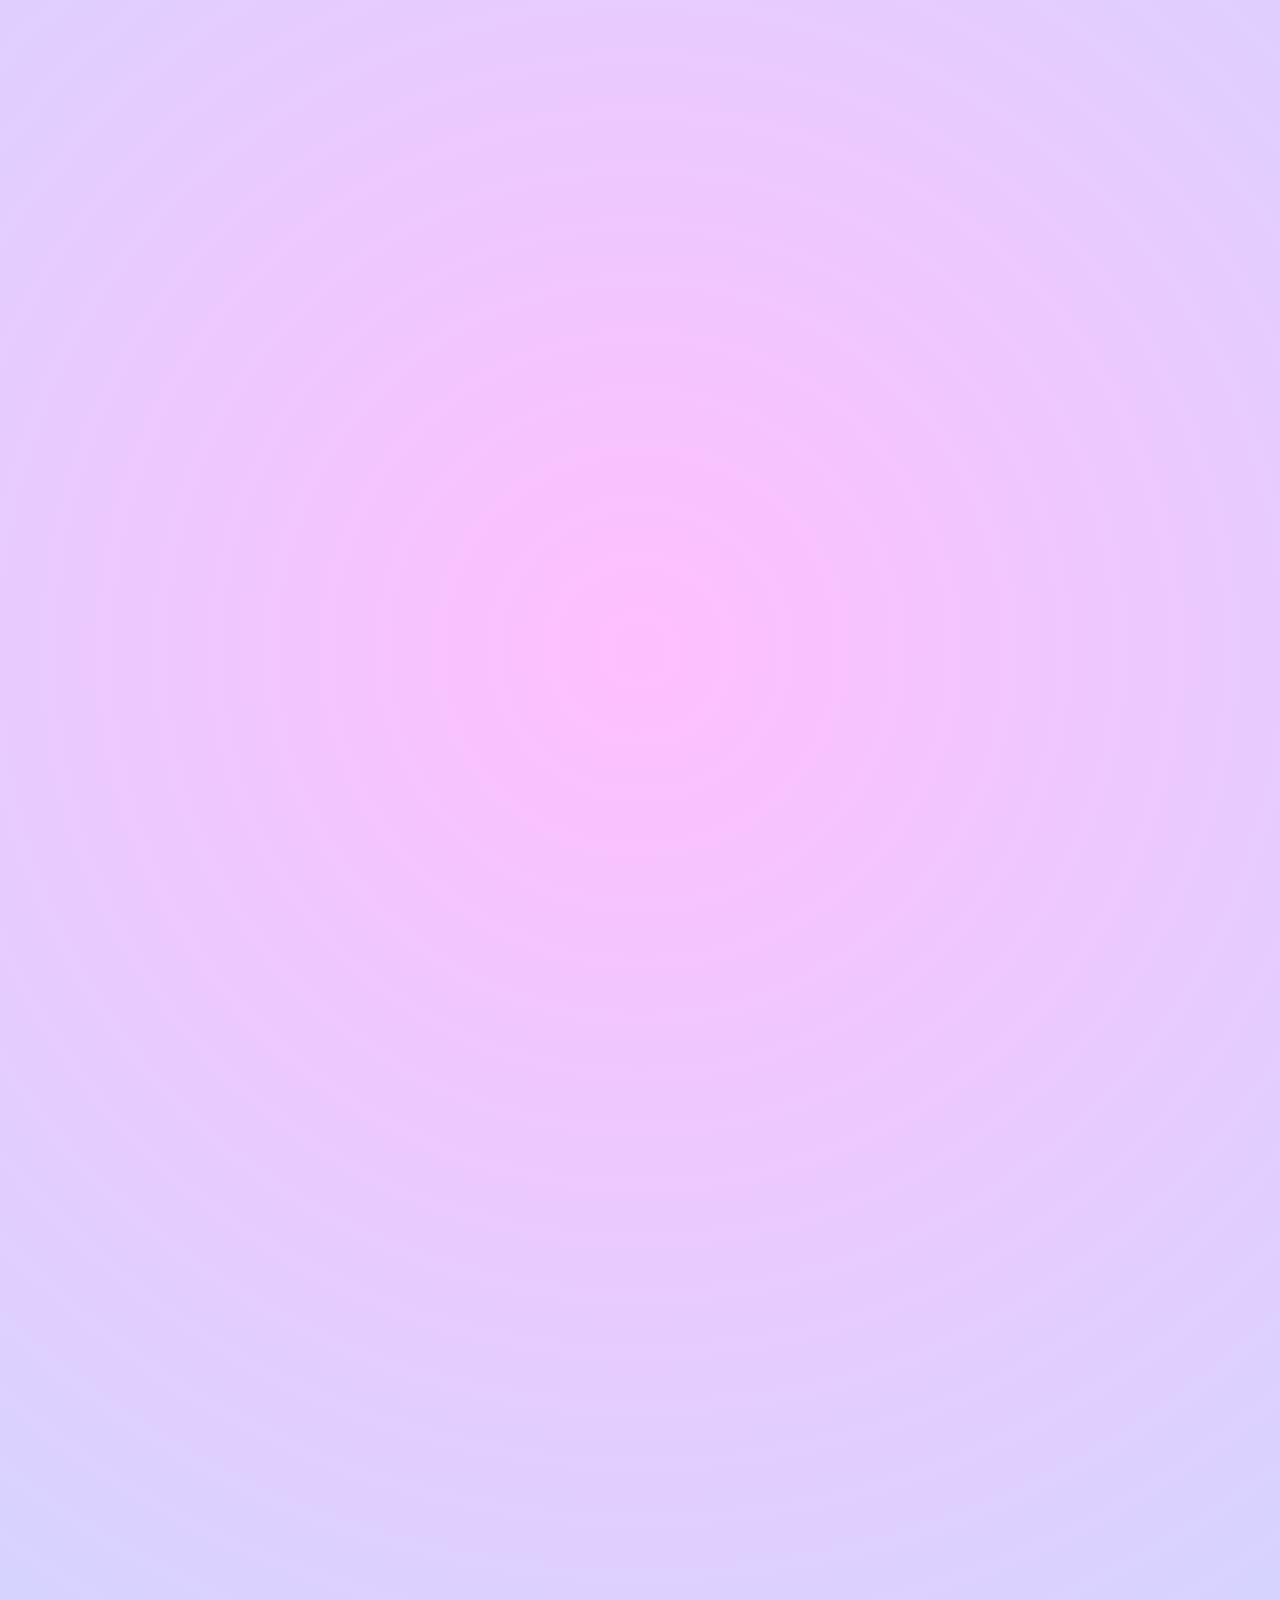
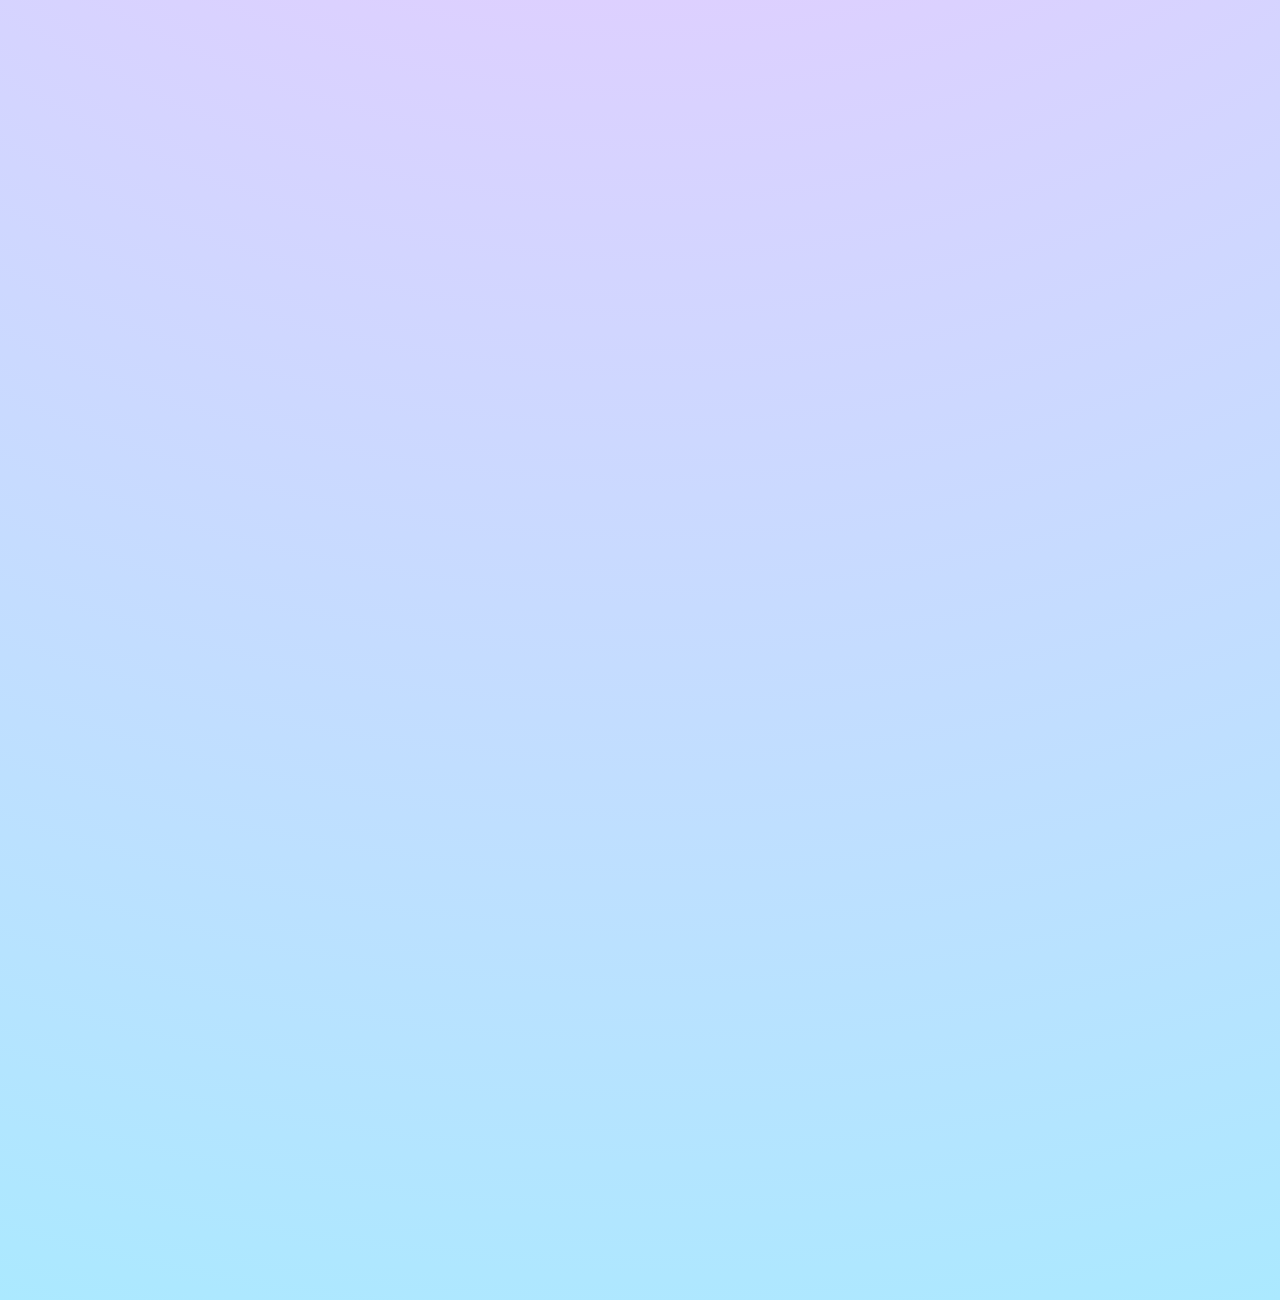
==== commit 929df346: "Add files via upload" ====
--- a/index.html
+++ b/index.html
@@ -1 +1 @@
-<!doctype html><html lang="en"><head><meta charset="UTF-8"><meta name="viewport" content="width=device-width,initial-scale=1"><title>匡匡喵的小站</title><meta name="keywords" content="匡匡喵喵的小站，教程，编程学习，数码科技，影视测评"><meta name="description" content="匡匡喵喵的小站，是一个对数码科技、影视测评、编程学习，感兴趣的个人网站。"><link rel="icon" href="./img/网站图标.ico"><link rel="stylesheet" href="https://cdn.jsdelivr.net/npm/bootstrap-icons@1.13.1/font/bootstrap-icons.min.css"><script defer="defer" src="main.js"></script></head><body><nav class="navbar fixed-top navbar-expand-lg bg-body-tertiary" data-bs-theme="dark"><div class="container"><a class="navbar-brand" href="#" style="font-family: 'heiti'">匡匡喵的小站</a> <button class="navbar-toggler" type="button" data-bs-toggle="collapse" data-bs-target="#navbarSupportedContent" aria-controls="navbarSupportedContent" aria-expanded="false" aria-label="Toggle navigation"><span class="navbar-toggler-icon"></span></button><div class="collapse navbar-collapse" id="navbarSupportedContent"><ul class="navbar-nav me-auto mb-2 mb-lg-0"><li class="nav-item"><div class="dropdown"><a class="btn btn-secondary dropdown-toggle" href="#" role="button" data-bs-toggle="dropdown" aria-expanded="false">素材分享</a><ul class="dropdown-menu"><li><a class="dropdown-item" href="#">脚本</a></li><li><a class="dropdown-item" href="#">视频</a></li><li><a class="dropdown-item" href="#">小程序</a></li><li><a class="dropdown-item" href="#">独立游戏</a></li><li><a class="dropdown-item" href="#">模型</a></li></ul></div></li><li class="nav-item"><div class="dropdown"><a class="btn btn-secondary dropdown-toggle" href="#" role="button" data-bs-toggle="dropdown" aria-expanded="false">学习教程</a><ul class="dropdown-menu"><li><a class="dropdown-item" href="#">c</a></li><li><a class="dropdown-item" href="#">c++</a></li><li><a class="dropdown-item" href="#">c#</a></li><li><a class="dropdown-item" href="#">python</a></li><li><a class="dropdown-item" href="#">html</a></li><li><a class="dropdown-item" href="#">css</a></li><li><a class="dropdown-item" href="#">javascript</a></li><li><a class="dropdown-item" href="#">android</a></li><li><a class="dropdown-item" href="#">ios</a></li><li><a class="dropdown-item" href="#">unity</a></li><li><a class="dropdown-item" href="#">java</a></li><li><a class="dropdown-item" href="#">php</a></li><li><a class="dropdown-item" href="#">mysql</a></li><li><a class="dropdown-item" href="#">ariduno</a></li><li><a class="dropdown-item" href="#">esp8266</a></li><li><a class="dropdown-item" href="#">esp32</a></li><li><a class="dropdown-item" href="#">c4d</a></li><li><a class="dropdown-item" href="#">soliworks</a></li><li><a class="dropdown-item" href="#">cad</a></li></ul></div></li><li class="nav-item"><div class="dropdown"><a class="btn btn-secondary dropdown-toggle" href="#" role="button" data-bs-toggle="dropdown" aria-expanded="false">创意投稿</a><ul class="dropdown-menu"><li><a class="dropdown-item" href="#">qq投稿</a></li><li><a class="dropdown-item" href="#">微信投稿</a></li></ul></div></li><li class="nav-item"><div class="dropdown"><a class="btn btn-secondary dropdown-toggle" href="#" role="button" data-bs-toggle="dropdown" aria-expanded="false">关注UP</a><ul class="dropdown-menu"><li><a class="dropdown-item" href="https://github.com/Dreamkcat">github</a></li><li><a class="dropdown-item" href="https://space.bilibili.com/398038578?spm_id_from=333.1007.0.0">bilbil</a></li><li><a class="dropdown-item" href="https://www.douyin.com/user/self?from_tab_name=main">抖音</a></li><li><a class="dropdown-item" href="https://www.xiaohongshu.com/user/profile/66ba1f81000000001d032120">小红书</a></li><li><a class="dropdown-item" href="mailto:278407595@qq.com">邮箱</a></li></ul></div></li><li class="nav-item"><div class="dropdown"><a class="btn btn-secondary dropdown-toggle" href="#" role="button" data-bs-toggle="dropdown" aria-expanded="false">游戏分享</a><ul class="dropdown-menu"><li><a class="dropdown-item" href="./game/taff-snake-game/index.html">豪士逃脱大作战</a></li><li><a class="dropdown-item" href="./game/KillTheLastOne/index.html">赤激战场</a></li><li><a class="dropdown-item" href="#">小猫快跑</a></li></ul></div></li></ul><div class="icons"><a href="#"><i class="bi bi-search"></i></a> <a href="#"><i class="bi bi-person"></i></a> <a href="#"><i class="bi bi-bag"></i></a></div></div></div></nav><div class="bg"><div class="boll1"></div><div class="boll2"></div></div><div class="main_body container text-center"><div class="row gy-5 gx-5"><div class="col-xxl-2 col-lg-3 col-md-4 col-sm-6 col-12"><div class="card h-100"><img src="./img/湘潭大学logo.webp" class="card-img-top" alt="湘潭大学logo"><div class="card-body"><h5 class="card-title">校园网自助服务</h5><p class="card-text">湘潭大学</p><a href="https://zz.xtu.edu.cn" class="btn btn-primary mt-auto">去访问</a></div></div></div><div class="col-xxl-2 col-lg-3 col-md-4 col-sm-6 col-12"><div class="card h-100"><img src="./img/湘潭大学logo.webp" class="card-img-top" alt="湘潭大学logo"><div class="card-body"><h5 class="card-title">旧教务系统</h5><p class="card-text">湘潭大学</p><a href="https://jwxt.xtu.edu.cn/jsxsd/framework/xsMain.jsp" class="btn btn-primary mt-auto">去访问</a></div></div></div><div class="col-xxl-2 col-lg-3 col-md-4 col-sm-6 col-12"><div class="card h-100"><img src="./img/湘潭大学logo.webp" class="card-img-top" alt="湘潭大学logo"><div class="card-body"><h5 class="card-title">新教务系统</h5><p class="card-text">湘潭大学</p><a href="https://jw.xtu.edu.cn/jwglxt/xtgl/login_slogin.html" class="btn btn-primary mt-auto">去访问</a></div></div></div><div class="col-xxl-2 col-lg-3 col-md-4 col-sm-6 col-12"><div class="card h-100"><img src="./img/湘潭大学logo.webp" class="card-img-top" alt="湘潭大学logo"><div class="card-body"><h5 class="card-title">选课系统</h5><p class="card-text">湘潭大学</p><a href="https://jw.xtu.edu.cn/jwglxt/xsxk/zzxkyzb_cxZzxkYzbIndex.html?gnmkdm=N253512&layout=default" class="btn btn-primary mt-auto">去访问</a></div></div></div><div class="col-xxl-2 col-lg-3 col-md-4 col-sm-6 col-12"><div class="card h-100"><img src="./img/湘潭大学logo.webp" class="card-img-top" alt="湘潭大学logo"><div class="card-body"><h5 class="card-title">考试查询</h5><p class="card-text">湘潭大学</p><a href="https://jw.xtu.edu.cn/jwglxt/kwgl/kscx_cxXsksxxIndex.html?gnmkdm=N358105&layout=default" class="btn btn-primary mt-auto">去访问</a></div></div></div><div class="col-xxl-2 col-lg-3 col-md-4 col-sm-6 col-12"><div class="card h-100"><img src="./img/湘潭大学logo.webp" class="card-img-top" alt="湘潭大学logo"><div class="card-body"><h5 class="card-title">成绩查询</h5><p class="card-text">湘潭大学</p><a href="https://jw.xtu.edu.cn/jwglxt/cjcx/cjcx_cxDgXscj.html?gnmkdm=N305005&layout=default" class="btn btn-primary mt-auto">去访问</a></div></div></div><div class="col-xxl-2 col-lg-3 col-md-4 col-sm-6 col-12"><div class="card h-100"><div class="card-body"><h5 class="card-title">站大爷</h5><p class="card-text">代理IP</p><a href="https://www.zdaye.com/free/" class="btn btn-primary mt-auto">去访问</a></div></div></div><div class="col-xxl-2 col-lg-3 col-md-4 col-sm-6 col-12"><div class="card h-100"><div class="card-body"><h5 class="card-title">CSS Gradient</h5><p class="card-text">CSS 渐变</p><a href="https://cssgradient.io/" class="btn btn-primary mt-auto">去访问</a></div></div></div><div class="col-xxl-2 col-lg-3 col-md-4 col-sm-6 col-12"><div class="card h-100"><div class="card-body"><h5 class="card-title">CSS Cut</h5><p class="card-text">CSS 剪切</p><a href="https://tools.jb51.net/static/api/css3path/index.html" class="btn btn-primary mt-auto">去访问</a></div></div></div><div class="col-xxl-2 col-lg-3 col-md-4 col-sm-6 col-12"><div class="card h-100"><div class="card-body"><h5 class="card-title">Swiper</h5><p class="card-text">JS组件</p><a href="https://www.swiper.com.cn/api/autoplay/16.html" class="btn btn-primary mt-auto">去访问</a></div></div></div><div class="col-xxl-2 col-lg-3 col-md-4 col-sm-6 col-12"><div class="card h-100"><div class="card-body"><h5 class="card-title">Bootstrap</h5><p class="card-text">css框架</p><a href="https://getbootstrap.com/docs/5.3/components/accordion/" class="btn btn-primary mt-auto">去访问</a></div></div></div><div class="col-xxl-2 col-lg-3 col-md-4 col-sm-6 col-12"><div class="card h-100"><div class="card-body"><h5 class="card-title">Lodash</h5><p class="card-text">JS方法</p><a href="https://www.lodashjs.com/" class="btn btn-primary mt-auto">去访问</a></div></div></div></div></div></body></html>+<!doctype html><html lang="en"><head><meta charset="UTF-8"><meta name="viewport" content="width=device-width,initial-scale=1"><title>匡匡喵的小站</title><meta name="keywords" content="匡匡喵喵的小站，教程，编程学习，数码科技，影视测评"><meta name="description" content="匡匡喵喵的小站，是一个对数码科技、影视测评、编程学习，感兴趣的个人网站。"><link rel="icon" href="./img/网站图标.ico"><link rel="stylesheet" href="https://cdn.jsdelivr.net/npm/bootstrap-icons@1.13.1/font/bootstrap-icons.min.css"><script defer="defer" src="main.js"></script></head><body><nav class="navbar fixed-top navbar-expand-lg bg-body-tertiary" data-bs-theme="dark"><div class="container"><a class="navbar-brand" href="#" style="font-family:heiti">匡匡喵的小站</a> <button class="navbar-toggler" type="button" data-bs-toggle="collapse" data-bs-target="#navbarSupportedContent" aria-controls="navbarSupportedContent" aria-expanded="false" aria-label="Toggle navigation"><span class="navbar-toggler-icon"></span></button><div class="collapse navbar-collapse" id="navbarSupportedContent"><ul class="navbar-nav me-auto mb-2 mb-lg-0"><li class="nav-item"><div class="dropdown"><a class="btn btn-secondary dropdown-toggle" href="#" role="button" data-bs-toggle="dropdown" aria-expanded="false">素材分享</a><ul class="dropdown-menu"><li><a class="dropdown-item" href="#">脚本</a></li><li><a class="dropdown-item" href="#">视频</a></li><li><a class="dropdown-item" href="#">小程序</a></li><li><a class="dropdown-item" href="#">独立游戏</a></li><li><a class="dropdown-item" href="#">模型</a></li></ul></div></li><li class="nav-item"><div class="dropdown"><a class="btn btn-secondary dropdown-toggle" href="#" role="button" data-bs-toggle="dropdown" aria-expanded="false">学习教程</a><ul class="dropdown-menu"><li><a class="dropdown-item" href="#">c</a></li><li><a class="dropdown-item" href="#">c++</a></li><li><a class="dropdown-item" href="#">c#</a></li><li><a class="dropdown-item" href="#">python</a></li><li><a class="dropdown-item" href="#">html</a></li><li><a class="dropdown-item" href="#">css</a></li><li><a class="dropdown-item" href="#">javascript</a></li><li><a class="dropdown-item" href="#">android</a></li><li><a class="dropdown-item" href="#">ios</a></li><li><a class="dropdown-item" href="#">unity</a></li><li><a class="dropdown-item" href="#">java</a></li><li><a class="dropdown-item" href="#">php</a></li><li><a class="dropdown-item" href="#">mysql</a></li><li><a class="dropdown-item" href="#">ariduno</a></li><li><a class="dropdown-item" href="#">esp8266</a></li><li><a class="dropdown-item" href="#">esp32</a></li><li><a class="dropdown-item" href="#">c4d</a></li><li><a class="dropdown-item" href="#">soliworks</a></li><li><a class="dropdown-item" href="#">cad</a></li></ul></div></li><li class="nav-item"><div class="dropdown"><a class="btn btn-secondary dropdown-toggle" href="#" role="button" data-bs-toggle="dropdown" aria-expanded="false">创意投稿</a><ul class="dropdown-menu"><li><a class="dropdown-item" href="#">qq投稿</a></li><li><a class="dropdown-item" href="#">微信投稿</a></li></ul></div></li><li class="nav-item"><div class="dropdown"><a class="btn btn-secondary dropdown-toggle" href="#" role="button" data-bs-toggle="dropdown" aria-expanded="false">关注UP</a><ul class="dropdown-menu"><li><a class="dropdown-item" href="https://github.com/Dreamkcat">github</a></li><li><a class="dropdown-item" href="https://space.bilibili.com/398038578?spm_id_from=333.1007.0.0">bilbil</a></li><li><a class="dropdown-item" href="https://www.douyin.com/user/self?from_tab_name=main">抖音</a></li><li><a class="dropdown-item" href="https://www.xiaohongshu.com/user/profile/66ba1f81000000001d032120">小红书</a></li><li><a class="dropdown-item" href="mailto:278407595@qq.com">邮箱</a></li></ul></div></li><li class="nav-item"><div class="dropdown"><a class="btn btn-secondary dropdown-toggle" href="#" role="button" data-bs-toggle="dropdown" aria-expanded="false">游戏分享</a><ul class="dropdown-menu"><li><a class="dropdown-item" href="./game/taff-snake-game/index.html">豪士逃脱大作战</a></li><li><a class="dropdown-item" href="./game/KillTheLastOne/index.html">赤激战场</a></li><li><a class="dropdown-item" href="#">小猫快跑</a></li></ul></div></li></ul><div class="icons"><a href="#"><i class="bi bi-search"></i></a> <a href="#"><i class="bi bi-person"></i></a> <a href="#"><i class="bi bi-bag"></i></a></div></div></div></nav><div class="bg"><div class="boll1"></div><div class="boll2"></div></div><div class="main_body container text-center"><div class="row gy-5 gx-5"><div class="col-xxl-2 col-lg-3 col-md-4 col-sm-6 col-12"><div class="card h-100"><img src="./img/湘潭大学logo.webp" class="card-img-top" alt="湘潭大学logo"><div class="card-body"><h5 class="card-title">校园网自助服务</h5><p class="card-text">湘潭大学</p><a href="https://zz.xtu.edu.cn" class="btn btn-primary mt-auto">去访问</a></div></div></div><div class="col-xxl-2 col-lg-3 col-md-4 col-sm-6 col-12"><div class="card h-100"><img src="./img/湘潭大学logo.webp" class="card-img-top" alt="湘潭大学logo"><div class="card-body"><h5 class="card-title">旧教务系统</h5><p class="card-text">湘潭大学</p><a href="https://jwxt.xtu.edu.cn/jsxsd/framework/xsMain.jsp" class="btn btn-primary mt-auto">去访问</a></div></div></div><div class="col-xxl-2 col-lg-3 col-md-4 col-sm-6 col-12"><div class="card h-100"><img src="./img/湘潭大学logo.webp" class="card-img-top" alt="湘潭大学logo"><div class="card-body"><h5 class="card-title">新教务系统</h5><p class="card-text">湘潭大学</p><a href="https://jw.xtu.edu.cn/jwglxt/xtgl/login_slogin.html" class="btn btn-primary mt-auto">去访问</a></div></div></div><div class="col-xxl-2 col-lg-3 col-md-4 col-sm-6 col-12"><div class="card h-100"><img src="./img/湘潭大学logo.webp" class="card-img-top" alt="湘潭大学logo"><div class="card-body"><h5 class="card-title">选课系统</h5><p class="card-text">湘潭大学</p><a href="https://jw.xtu.edu.cn/jwglxt/xsxk/zzxkyzb_cxZzxkYzbIndex.html?gnmkdm=N253512&layout=default" class="btn btn-primary mt-auto">去访问</a></div></div></div><div class="col-xxl-2 col-lg-3 col-md-4 col-sm-6 col-12"><div class="card h-100"><img src="./img/湘潭大学logo.webp" class="card-img-top" alt="湘潭大学logo"><div class="card-body"><h5 class="card-title">考试查询</h5><p class="card-text">湘潭大学</p><a href="https://jw.xtu.edu.cn/jwglxt/kwgl/kscx_cxXsksxxIndex.html?gnmkdm=N358105&layout=default" class="btn btn-primary mt-auto">去访问</a></div></div></div><div class="col-xxl-2 col-lg-3 col-md-4 col-sm-6 col-12"><div class="card h-100"><img src="./img/湘潭大学logo.webp" class="card-img-top" alt="湘潭大学logo"><div class="card-body"><h5 class="card-title">成绩查询</h5><p class="card-text">湘潭大学</p><a href="https://jw.xtu.edu.cn/jwglxt/cjcx/cjcx_cxDgXscj.html?gnmkdm=N305005&layout=default" class="btn btn-primary mt-auto">去访问</a></div></div></div><div class="col-xxl-2 col-lg-3 col-md-4 col-sm-6 col-12"><div class="card h-100"><div class="card-body"><h5 class="card-title">站大爷</h5><p class="card-text">代理IP</p><a href="https://www.zdaye.com/free/" class="btn btn-primary mt-auto">去访问</a></div></div></div><div class="col-xxl-2 col-lg-3 col-md-4 col-sm-6 col-12"><div class="card h-100"><div class="card-body"><h5 class="card-title">CSS Gradient</h5><p class="card-text">CSS 渐变</p><a href="https://cssgradient.io/" class="btn btn-primary mt-auto">去访问</a></div></div></div><div class="col-xxl-2 col-lg-3 col-md-4 col-sm-6 col-12"><div class="card h-100"><div class="card-body"><h5 class="card-title">CSS Cut</h5><p class="card-text">CSS 剪切</p><a href="https://tools.jb51.net/static/api/css3path/index.html" class="btn btn-primary mt-auto">去访问</a></div></div></div><div class="col-xxl-2 col-lg-3 col-md-4 col-sm-6 col-12"><div class="card h-100"><div class="card-body"><h5 class="card-title">Swiper</h5><p class="card-text">JS组件</p><a href="https://www.swiper.com.cn/api/autoplay/16.html" class="btn btn-primary mt-auto">去访问</a></div></div></div><div class="col-xxl-2 col-lg-3 col-md-4 col-sm-6 col-12"><div class="card h-100"><div class="card-body"><h5 class="card-title">Bootstrap</h5><p class="card-text">css框架</p><a href="https://getbootstrap.com/docs/5.3/components/accordion/" class="btn btn-primary mt-auto">去访问</a></div></div></div><div class="col-xxl-2 col-lg-3 col-md-4 col-sm-6 col-12"><div class="card h-100"><div class="card-body"><h5 class="card-title">Lodash</h5><p class="card-text">JS方法</p><a href="https://www.lodashjs.com/" class="btn btn-primary mt-auto">去访问</a></div></div></div></div></div></body></html>
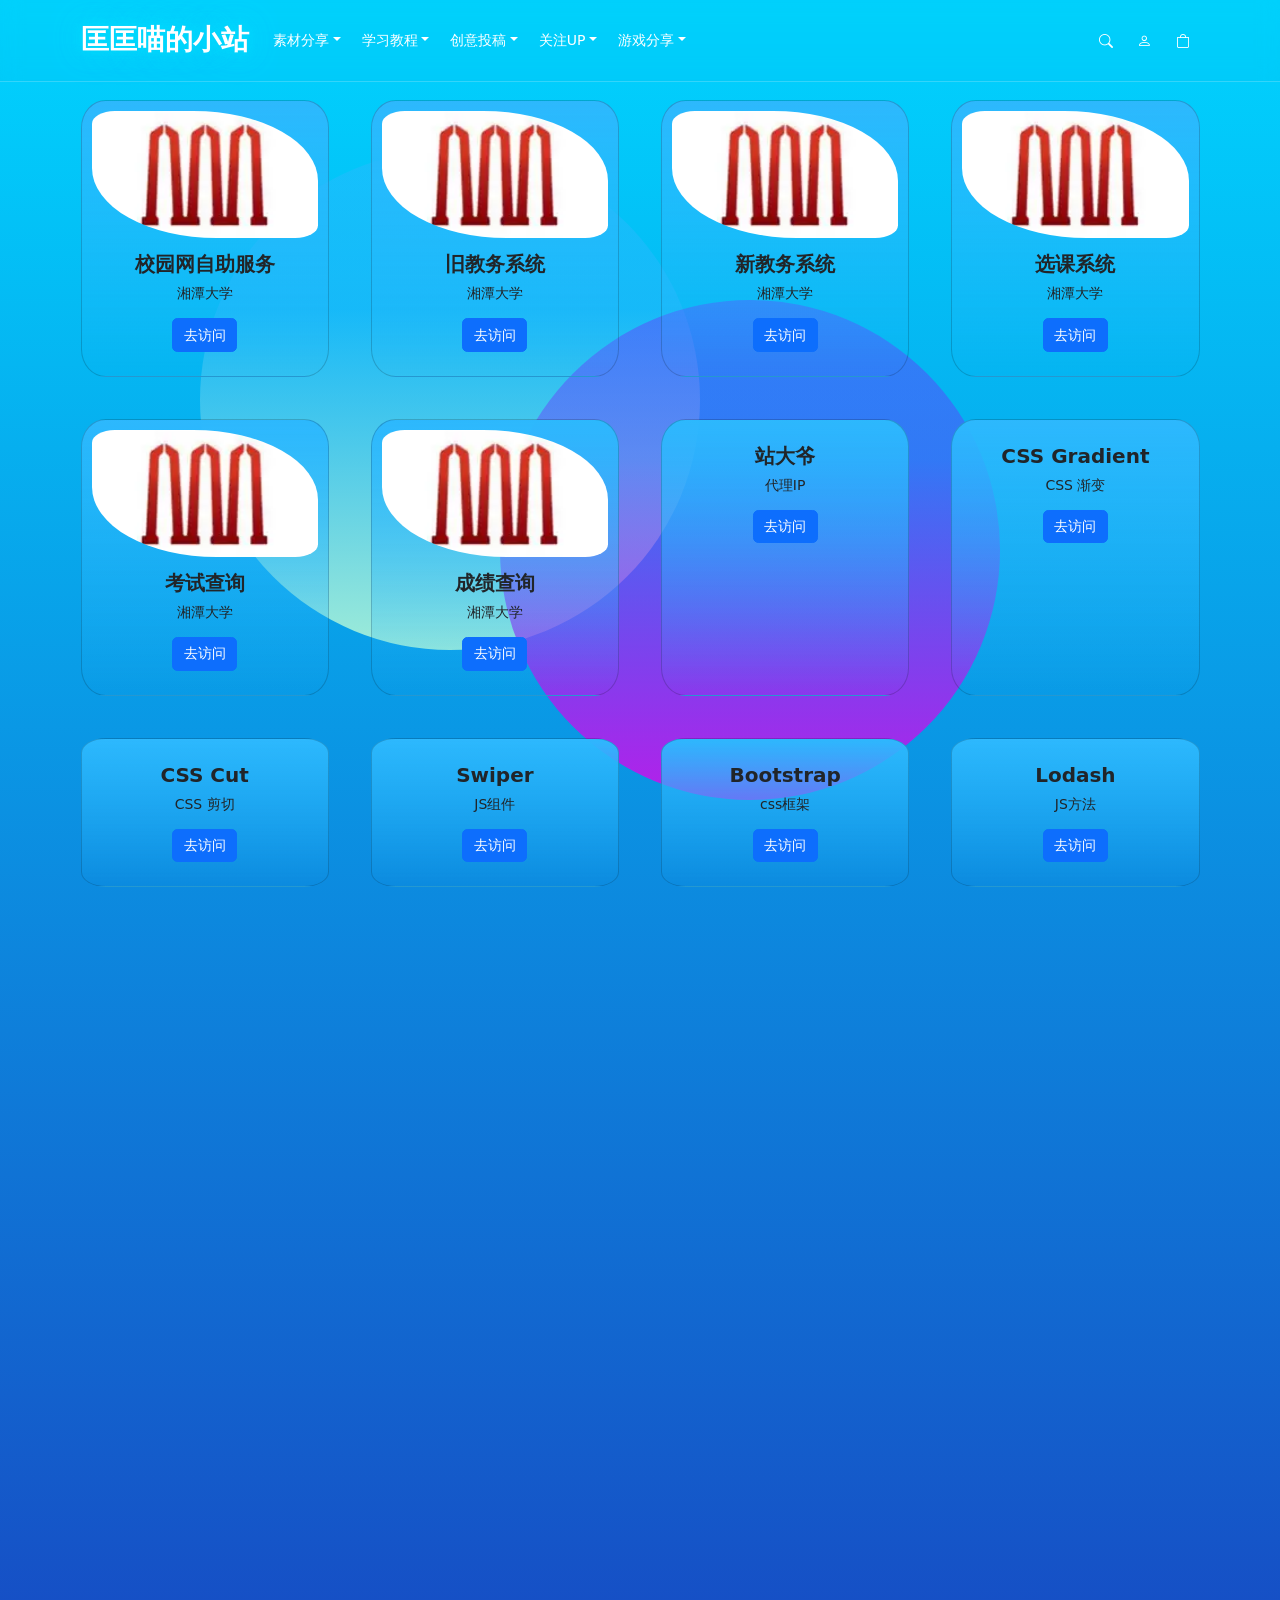
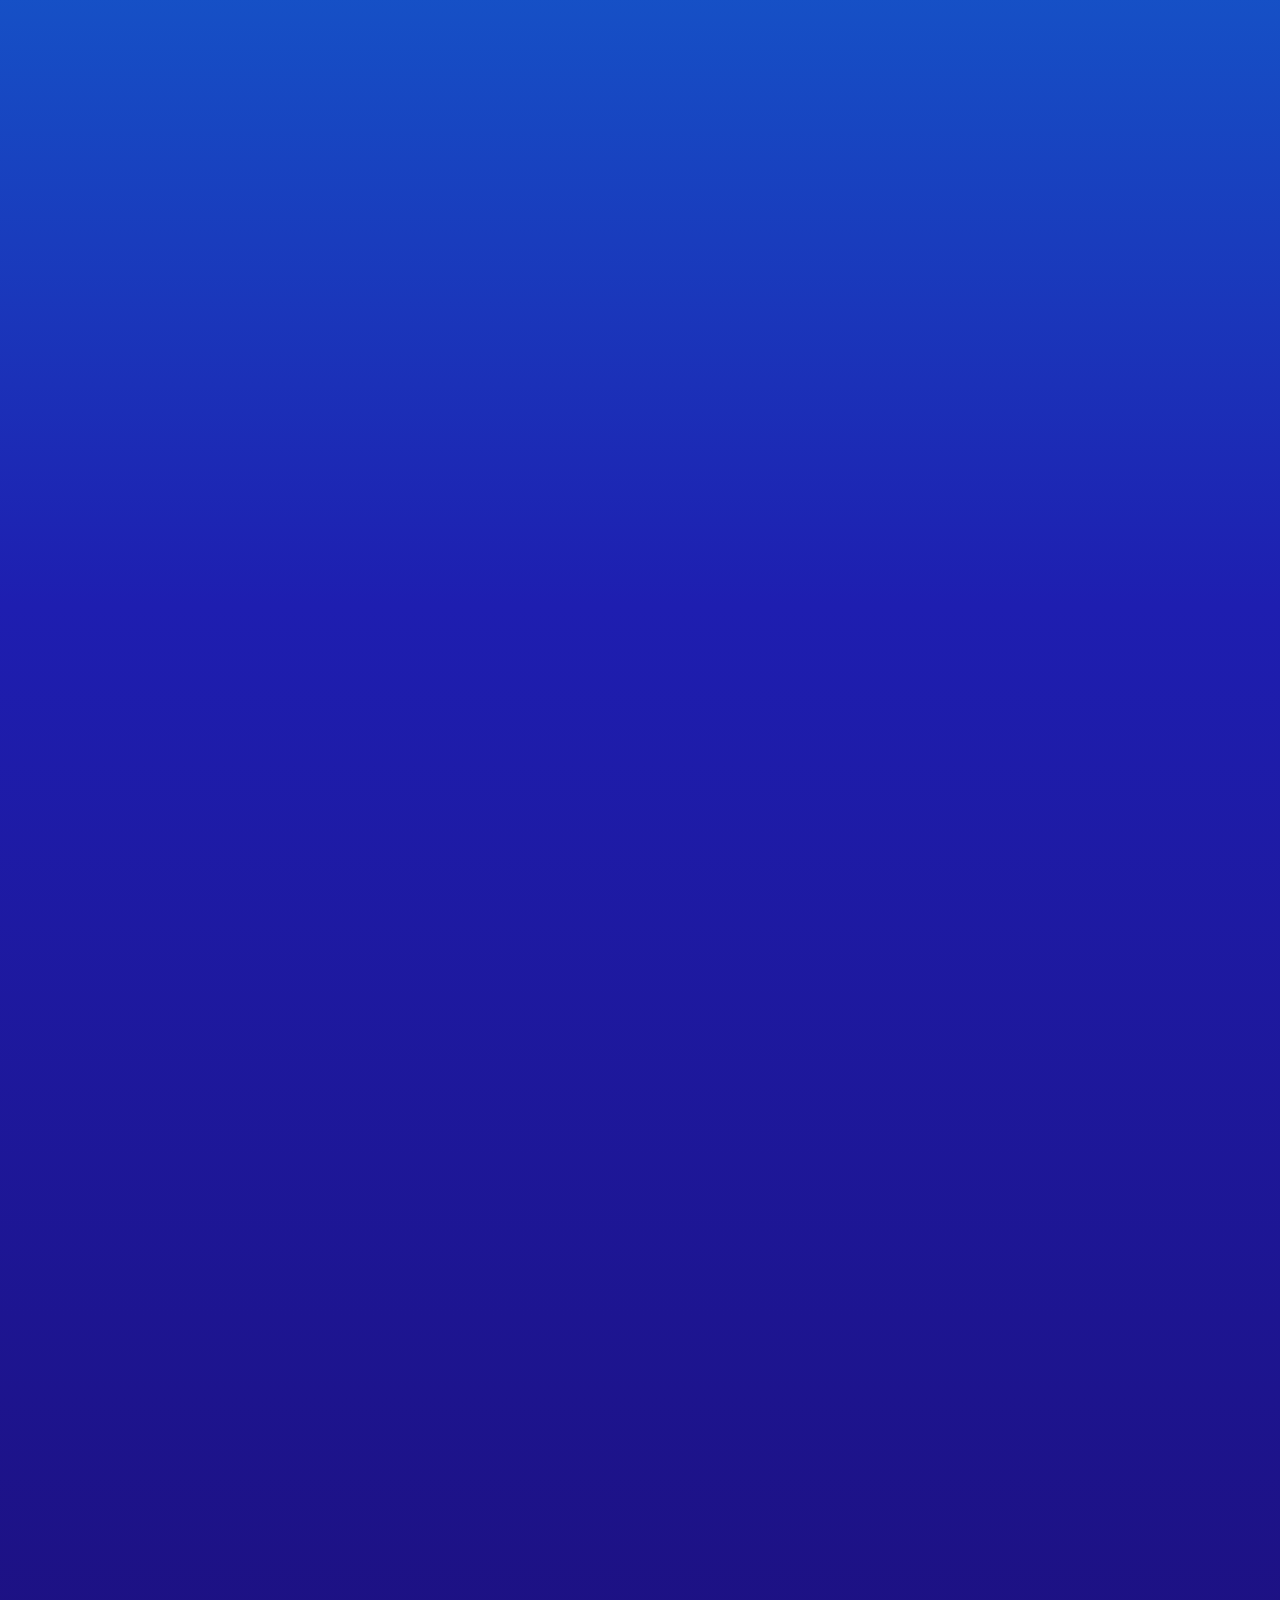
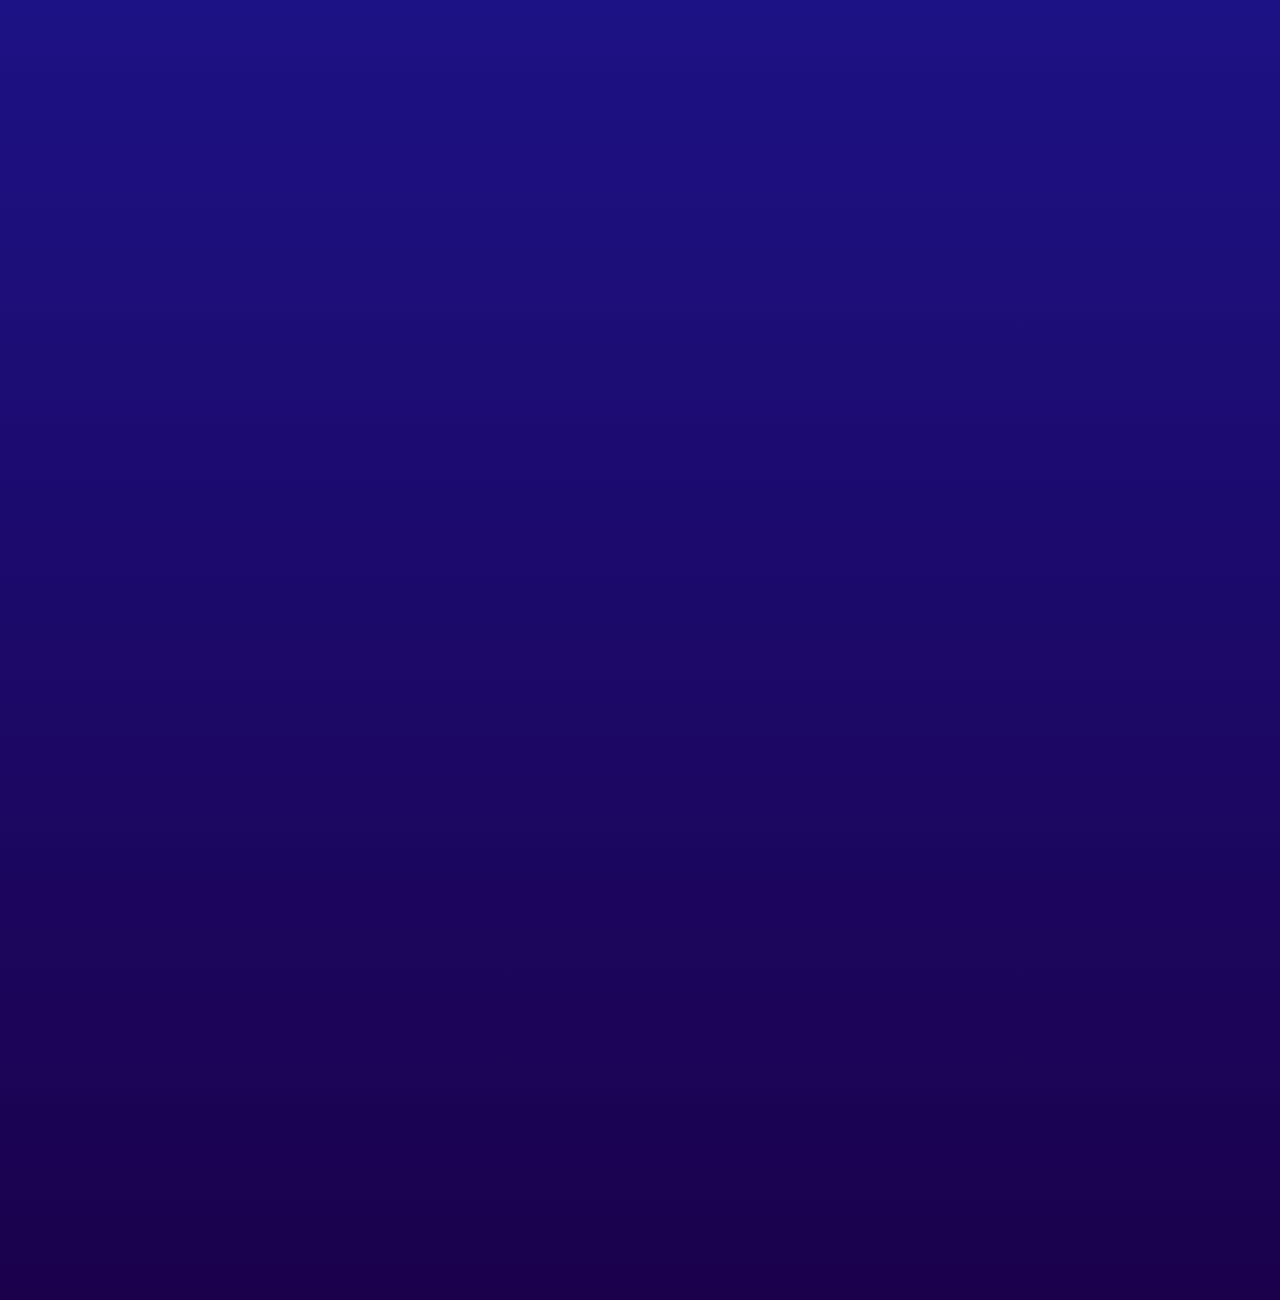
==== commit 2b5363e0: "3.1" ====
--- a/index.html
+++ b/index.html
@@ -1 +1 @@
-<!doctype html><html lang="en"><head><meta charset="UTF-8"><meta name="viewport" content="width=device-width,initial-scale=1"><title>匡匡喵的小站</title><meta name="keywords" content="匡匡喵喵的小站，教程，编程学习，数码科技，影视测评"><meta name="description" content="匡匡喵喵的小站，是一个对数码科技、影视测评、编程学习，感兴趣的个人网站。"><link rel="icon" href="./img/网站图标.ico"><link rel="stylesheet" href="https://cdn.jsdelivr.net/npm/bootstrap-icons@1.13.1/font/bootstrap-icons.min.css"><script defer="defer" src="main.js"></script></head><body><nav class="navbar fixed-top navbar-expand-lg bg-body-tertiary" data-bs-theme="dark"><div class="container"><a class="navbar-brand" href="#" style="font-family:heiti">匡匡喵的小站</a> <button class="navbar-toggler" type="button" data-bs-toggle="collapse" data-bs-target="#navbarSupportedContent" aria-controls="navbarSupportedContent" aria-expanded="false" aria-label="Toggle navigation"><span class="navbar-toggler-icon"></span></button><div class="collapse navbar-collapse" id="navbarSupportedContent"><ul class="navbar-nav me-auto mb-2 mb-lg-0"><li class="nav-item"><div class="dropdown"><a class="btn btn-secondary dropdown-toggle" href="#" role="button" data-bs-toggle="dropdown" aria-expanded="false">素材分享</a><ul class="dropdown-menu"><li><a class="dropdown-item" href="#">脚本</a></li><li><a class="dropdown-item" href="#">视频</a></li><li><a class="dropdown-item" href="#">小程序</a></li><li><a class="dropdown-item" href="#">独立游戏</a></li><li><a class="dropdown-item" href="#">模型</a></li></ul></div></li><li class="nav-item"><div class="dropdown"><a class="btn btn-secondary dropdown-toggle" href="#" role="button" data-bs-toggle="dropdown" aria-expanded="false">学习教程</a><ul class="dropdown-menu"><li><a class="dropdown-item" href="#">c</a></li><li><a class="dropdown-item" href="#">c++</a></li><li><a class="dropdown-item" href="#">c#</a></li><li><a class="dropdown-item" href="#">python</a></li><li><a class="dropdown-item" href="#">html</a></li><li><a class="dropdown-item" href="#">css</a></li><li><a class="dropdown-item" href="#">javascript</a></li><li><a class="dropdown-item" href="#">android</a></li><li><a class="dropdown-item" href="#">ios</a></li><li><a class="dropdown-item" href="#">unity</a></li><li><a class="dropdown-item" href="#">java</a></li><li><a class="dropdown-item" href="#">php</a></li><li><a class="dropdown-item" href="#">mysql</a></li><li><a class="dropdown-item" href="#">ariduno</a></li><li><a class="dropdown-item" href="#">esp8266</a></li><li><a class="dropdown-item" href="#">esp32</a></li><li><a class="dropdown-item" href="#">c4d</a></li><li><a class="dropdown-item" href="#">soliworks</a></li><li><a class="dropdown-item" href="#">cad</a></li></ul></div></li><li class="nav-item"><div class="dropdown"><a class="btn btn-secondary dropdown-toggle" href="#" role="button" data-bs-toggle="dropdown" aria-expanded="false">创意投稿</a><ul class="dropdown-menu"><li><a class="dropdown-item" href="#">qq投稿</a></li><li><a class="dropdown-item" href="#">微信投稿</a></li></ul></div></li><li class="nav-item"><div class="dropdown"><a class="btn btn-secondary dropdown-toggle" href="#" role="button" data-bs-toggle="dropdown" aria-expanded="false">关注UP</a><ul class="dropdown-menu"><li><a class="dropdown-item" href="https://github.com/Dreamkcat">github</a></li><li><a class="dropdown-item" href="https://space.bilibili.com/398038578?spm_id_from=333.1007.0.0">bilbil</a></li><li><a class="dropdown-item" href="https://www.douyin.com/user/self?from_tab_name=main">抖音</a></li><li><a class="dropdown-item" href="https://www.xiaohongshu.com/user/profile/66ba1f81000000001d032120">小红书</a></li><li><a class="dropdown-item" href="mailto:278407595@qq.com">邮箱</a></li></ul></div></li><li class="nav-item"><div class="dropdown"><a class="btn btn-secondary dropdown-toggle" href="#" role="button" data-bs-toggle="dropdown" aria-expanded="false">游戏分享</a><ul class="dropdown-menu"><li><a class="dropdown-item" href="./game/taff-snake-game/index.html">豪士逃脱大作战</a></li><li><a class="dropdown-item" href="./game/KillTheLastOne/index.html">赤激战场</a></li><li><a class="dropdown-item" href="#">小猫快跑</a></li></ul></div></li></ul><div class="icons"><a href="#"><i class="bi bi-search"></i></a> <a href="#"><i class="bi bi-person"></i></a> <a href="#"><i class="bi bi-bag"></i></a></div></div></div></nav><div class="bg"><div class="boll1"></div><div class="boll2"></div></div><div class="main_body container text-center"><div class="row gy-5 gx-5"><div class="col-xxl-2 col-lg-3 col-md-4 col-sm-6 col-12"><div class="card h-100"><img src="./img/湘潭大学logo.webp" class="card-img-top" alt="湘潭大学logo"><div class="card-body"><h5 class="card-title">校园网自助服务</h5><p class="card-text">湘潭大学</p><a href="https://zz.xtu.edu.cn" class="btn btn-primary mt-auto">去访问</a></div></div></div><div class="col-xxl-2 col-lg-3 col-md-4 col-sm-6 col-12"><div class="card h-100"><img src="./img/湘潭大学logo.webp" class="card-img-top" alt="湘潭大学logo"><div class="card-body"><h5 class="card-title">旧教务系统</h5><p class="card-text">湘潭大学</p><a href="https://jwxt.xtu.edu.cn/jsxsd/framework/xsMain.jsp" class="btn btn-primary mt-auto">去访问</a></div></div></div><div class="col-xxl-2 col-lg-3 col-md-4 col-sm-6 col-12"><div class="card h-100"><img src="./img/湘潭大学logo.webp" class="card-img-top" alt="湘潭大学logo"><div class="card-body"><h5 class="card-title">新教务系统</h5><p class="card-text">湘潭大学</p><a href="https://jw.xtu.edu.cn/jwglxt/xtgl/login_slogin.html" class="btn btn-primary mt-auto">去访问</a></div></div></div><div class="col-xxl-2 col-lg-3 col-md-4 col-sm-6 col-12"><div class="card h-100"><img src="./img/湘潭大学logo.webp" class="card-img-top" alt="湘潭大学logo"><div class="card-body"><h5 class="card-title">选课系统</h5><p class="card-text">湘潭大学</p><a href="https://jw.xtu.edu.cn/jwglxt/xsxk/zzxkyzb_cxZzxkYzbIndex.html?gnmkdm=N253512&layout=default" class="btn btn-primary mt-auto">去访问</a></div></div></div><div class="col-xxl-2 col-lg-3 col-md-4 col-sm-6 col-12"><div class="card h-100"><img src="./img/湘潭大学logo.webp" class="card-img-top" alt="湘潭大学logo"><div class="card-body"><h5 class="card-title">考试查询</h5><p class="card-text">湘潭大学</p><a href="https://jw.xtu.edu.cn/jwglxt/kwgl/kscx_cxXsksxxIndex.html?gnmkdm=N358105&layout=default" class="btn btn-primary mt-auto">去访问</a></div></div></div><div class="col-xxl-2 col-lg-3 col-md-4 col-sm-6 col-12"><div class="card h-100"><img src="./img/湘潭大学logo.webp" class="card-img-top" alt="湘潭大学logo"><div class="card-body"><h5 class="card-title">成绩查询</h5><p class="card-text">湘潭大学</p><a href="https://jw.xtu.edu.cn/jwglxt/cjcx/cjcx_cxDgXscj.html?gnmkdm=N305005&layout=default" class="btn btn-primary mt-auto">去访问</a></div></div></div><div class="col-xxl-2 col-lg-3 col-md-4 col-sm-6 col-12"><div class="card h-100"><div class="card-body"><h5 class="card-title">站大爷</h5><p class="card-text">代理IP</p><a href="https://www.zdaye.com/free/" class="btn btn-primary mt-auto">去访问</a></div></div></div><div class="col-xxl-2 col-lg-3 col-md-4 col-sm-6 col-12"><div class="card h-100"><div class="card-body"><h5 class="card-title">CSS Gradient</h5><p class="card-text">CSS 渐变</p><a href="https://cssgradient.io/" class="btn btn-primary mt-auto">去访问</a></div></div></div><div class="col-xxl-2 col-lg-3 col-md-4 col-sm-6 col-12"><div class="card h-100"><div class="card-body"><h5 class="card-title">CSS Cut</h5><p class="card-text">CSS 剪切</p><a href="https://tools.jb51.net/static/api/css3path/index.html" class="btn btn-primary mt-auto">去访问</a></div></div></div><div class="col-xxl-2 col-lg-3 col-md-4 col-sm-6 col-12"><div class="card h-100"><div class="card-body"><h5 class="card-title">Swiper</h5><p class="card-text">JS组件</p><a href="https://www.swiper.com.cn/api/autoplay/16.html" class="btn btn-primary mt-auto">去访问</a></div></div></div><div class="col-xxl-2 col-lg-3 col-md-4 col-sm-6 col-12"><div class="card h-100"><div class="card-body"><h5 class="card-title">Bootstrap</h5><p class="card-text">css框架</p><a href="https://getbootstrap.com/docs/5.3/components/accordion/" class="btn btn-primary mt-auto">去访问</a></div></div></div><div class="col-xxl-2 col-lg-3 col-md-4 col-sm-6 col-12"><div class="card h-100"><div class="card-body"><h5 class="card-title">Lodash</h5><p class="card-text">JS方法</p><a href="https://www.lodashjs.com/" class="btn btn-primary mt-auto">去访问</a></div></div></div></div></div></body></html>+<!DOCTYPE html><html lang="en"><head><meta charset="UTF-8"><meta name="viewport" content="width=device-width,initial-scale=1"><title>匡匡喵的小站</title><meta name="keywords" content="匡匡喵喵的小站，教程，编程学习，数码科技，影视测评"><meta name="description" content="匡匡喵喵的小站，是一个对数码科技、影视测评、编程学习，感兴趣的个人网站。"><link rel="icon" href="./img/网站图标.ico"><link rel="stylesheet" href="https://cdn.jsdelivr.net/npm/bootstrap-icons@1.13.1/font/bootstrap-icons.min.css"></head><body><nav class="navbar fixed-top navbar-expand-lg bg-body-tertiary" data-bs-theme="dark"><div class="container"><a class="navbar-brand" href="#" style="font-family: 'heiti'">匡匡喵的小站</a> <button class="navbar-toggler" type="button" data-bs-toggle="collapse" data-bs-target="#navbarSupportedContent" aria-controls="navbarSupportedContent" aria-expanded="false" aria-label="Toggle navigation"><span class="navbar-toggler-icon"></span></button><div class="collapse navbar-collapse" id="navbarSupportedContent"><ul class="navbar-nav me-auto mb-2 mb-lg-0"><li class="nav-item"><div class="dropdown"><a class="btn btn-secondary dropdown-toggle" href="#" role="button" data-bs-toggle="dropdown" aria-expanded="false">素材分享</a><ul class="dropdown-menu"><li><a class="dropdown-item" href="#">脚本</a></li><li><a class="dropdown-item" href="#">视频</a></li><li><a class="dropdown-item" href="#">小程序</a></li><li><a class="dropdown-item" href="#">独立游戏</a></li><li><a class="dropdown-item" href="#">模型</a></li></ul></div></li><li class="nav-item"><div class="dropdown"><a class="btn btn-secondary dropdown-toggle" href="#" role="button" data-bs-toggle="dropdown" aria-expanded="false">学习教程</a><ul class="dropdown-menu"><li><a class="dropdown-item" href="#">c</a></li><li><a class="dropdown-item" href="#">c++</a></li><li><a class="dropdown-item" href="#">c#</a></li><li><a class="dropdown-item" href="#">python</a></li><li><a class="dropdown-item" href="#">html</a></li><li><a class="dropdown-item" href="#">css</a></li><li><a class="dropdown-item" href="#">javascript</a></li><li><a class="dropdown-item" href="#">android</a></li><li><a class="dropdown-item" href="#">ios</a></li><li><a class="dropdown-item" href="#">unity</a></li><li><a class="dropdown-item" href="#">java</a></li><li><a class="dropdown-item" href="#">php</a></li><li><a class="dropdown-item" href="#">mysql</a></li><li><a class="dropdown-item" href="#">ariduno</a></li><li><a class="dropdown-item" href="#">esp8266</a></li><li><a class="dropdown-item" href="#">esp32</a></li><li><a class="dropdown-item" href="#">c4d</a></li><li><a class="dropdown-item" href="#">soliworks</a></li><li><a class="dropdown-item" href="#">cad</a></li></ul></div></li><li class="nav-item"><div class="dropdown"><a class="btn btn-secondary dropdown-toggle" href="#" role="button" data-bs-toggle="dropdown" aria-expanded="false">创意投稿</a><ul class="dropdown-menu"><li><a class="dropdown-item" href="#">qq投稿</a></li><li><a class="dropdown-item" href="#">微信投稿</a></li></ul></div></li><li class="nav-item"><div class="dropdown"><a class="btn btn-secondary dropdown-toggle" href="#" role="button" data-bs-toggle="dropdown" aria-expanded="false">关注UP</a><ul class="dropdown-menu"><li><a class="dropdown-item" href="https://github.com/Dreamkcat">github</a></li><li><a class="dropdown-item" href="https://space.bilibili.com/398038578?spm_id_from=333.1007.0.0">bilbil</a></li><li><a class="dropdown-item" href="https://www.douyin.com/user/self?from_tab_name=main">抖音</a></li><li><a class="dropdown-item" href="https://www.xiaohongshu.com/user/profile/66ba1f81000000001d032120">小红书</a></li><li><a class="dropdown-item" href="mailto:278407595@qq.com">邮箱</a></li></ul></div></li><li class="nav-item"><div class="dropdown"><a class="btn btn-secondary dropdown-toggle" href="#" role="button" data-bs-toggle="dropdown" aria-expanded="false">游戏分享</a><ul class="dropdown-menu"><li><a class="dropdown-item" href="./game/taff-snake-game/index.html">豪士逃脱大作战</a></li><li><a class="dropdown-item" href="./game/KillTheLastOne/index.html">赤激战场</a></li><li><a class="dropdown-item" href="#">小猫快跑</a></li></ul></div></li></ul><div class="icons"><a href="#"><i class="bi bi-search"></i></a> <a href="#"><i class="bi bi-person"></i></a> <a href="#"><i class="bi bi-bag"></i></a></div></div></div></nav><div class="bg"><div class="boll1"></div><div class="boll2"></div></div><div class="main_body container text-center"><div class="row gy-5 gx-5"><div class="col-xxl-2 col-lg-3 col-md-4 col-sm-6 col-12"><div class="card h-100"><img src="./img/湘潭大学logo.webp" class="card-img-top" alt="湘潭大学logo"><div class="card-body"><h5 class="card-title">校园网自助服务</h5><p class="card-text">湘潭大学</p><a href="https://zz.xtu.edu.cn" class="btn btn-primary mt-auto">去访问</a></div></div></div><div class="col-xxl-2 col-lg-3 col-md-4 col-sm-6 col-12"><div class="card h-100"><img src="./img/湘潭大学logo.webp" class="card-img-top" alt="湘潭大学logo"><div class="card-body"><h5 class="card-title">旧教务系统</h5><p class="card-text">湘潭大学</p><a href="https://jwxt.xtu.edu.cn/jsxsd/framework/xsMain.jsp" class="btn btn-primary mt-auto">去访问</a></div></div></div><div class="col-xxl-2 col-lg-3 col-md-4 col-sm-6 col-12"><div class="card h-100"><img src="./img/湘潭大学logo.webp" class="card-img-top" alt="湘潭大学logo"><div class="card-body"><h5 class="card-title">新教务系统</h5><p class="card-text">湘潭大学</p><a href="https://jw.xtu.edu.cn/jwglxt/xtgl/login_slogin.html" class="btn btn-primary mt-auto">去访问</a></div></div></div><div class="col-xxl-2 col-lg-3 col-md-4 col-sm-6 col-12"><div class="card h-100"><img src="./img/湘潭大学logo.webp" class="card-img-top" alt="湘潭大学logo"><div class="card-body"><h5 class="card-title">选课系统</h5><p class="card-text">湘潭大学</p><a href="https://jw.xtu.edu.cn/jwglxt/xsxk/zzxkyzb_cxZzxkYzbIndex.html?gnmkdm=N253512&layout=default" class="btn btn-primary mt-auto">去访问</a></div></div></div><div class="col-xxl-2 col-lg-3 col-md-4 col-sm-6 col-12"><div class="card h-100"><img src="./img/湘潭大学logo.webp" class="card-img-top" alt="湘潭大学logo"><div class="card-body"><h5 class="card-title">考试查询</h5><p class="card-text">湘潭大学</p><a href="https://jw.xtu.edu.cn/jwglxt/kwgl/kscx_cxXsksxxIndex.html?gnmkdm=N358105&layout=default" class="btn btn-primary mt-auto">去访问</a></div></div></div><div class="col-xxl-2 col-lg-3 col-md-4 col-sm-6 col-12"><div class="card h-100"><img src="./img/湘潭大学logo.webp" class="card-img-top" alt="湘潭大学logo"><div class="card-body"><h5 class="card-title">成绩查询</h5><p class="card-text">湘潭大学</p><a href="https://jw.xtu.edu.cn/jwglxt/cjcx/cjcx_cxDgXscj.html?gnmkdm=N305005&layout=default" class="btn btn-primary mt-auto">去访问</a></div></div></div><div class="col-xxl-2 col-lg-3 col-md-4 col-sm-6 col-12"><div class="card h-100"><div class="card-body"><h5 class="card-title">站大爷</h5><p class="card-text">代理IP</p><a href="https://www.zdaye.com/free/" class="btn btn-primary mt-auto">去访问</a></div></div></div><div class="col-xxl-2 col-lg-3 col-md-4 col-sm-6 col-12"><div class="card h-100"><div class="card-body"><h5 class="card-title">CSS Gradient</h5><p class="card-text">CSS 渐变</p><a href="https://cssgradient.io/" class="btn btn-primary mt-auto">去访问</a></div></div></div><div class="col-xxl-2 col-lg-3 col-md-4 col-sm-6 col-12"><div class="card h-100"><div class="card-body"><h5 class="card-title">CSS Cut</h5><p class="card-text">CSS 剪切</p><a href="https://tools.jb51.net/static/api/css3path/index.html" class="btn btn-primary mt-auto">去访问</a></div></div></div><div class="col-xxl-2 col-lg-3 col-md-4 col-sm-6 col-12"><div class="card h-100"><div class="card-body"><h5 class="card-title">Swiper</h5><p class="card-text">JS组件</p><a href="https://www.swiper.com.cn/api/autoplay/16.html" class="btn btn-primary mt-auto">去访问</a></div></div></div><div class="col-xxl-2 col-lg-3 col-md-4 col-sm-6 col-12"><div class="card h-100"><div class="card-body"><h5 class="card-title">Bootstrap</h5><p class="card-text">css框架</p><a href="https://getbootstrap.com/docs/5.3/components/accordion/" class="btn btn-primary mt-auto">去访问</a></div></div></div><div class="col-xxl-2 col-lg-3 col-md-4 col-sm-6 col-12"><div class="card h-100"><div class="card-body"><h5 class="card-title">Lodash</h5><p class="card-text">JS方法</p><a href="https://www.lodashjs.com/" class="btn btn-primary mt-auto">去访问</a></div></div></div></div></div><script defer="defer" src="main.js"></script></body></html>
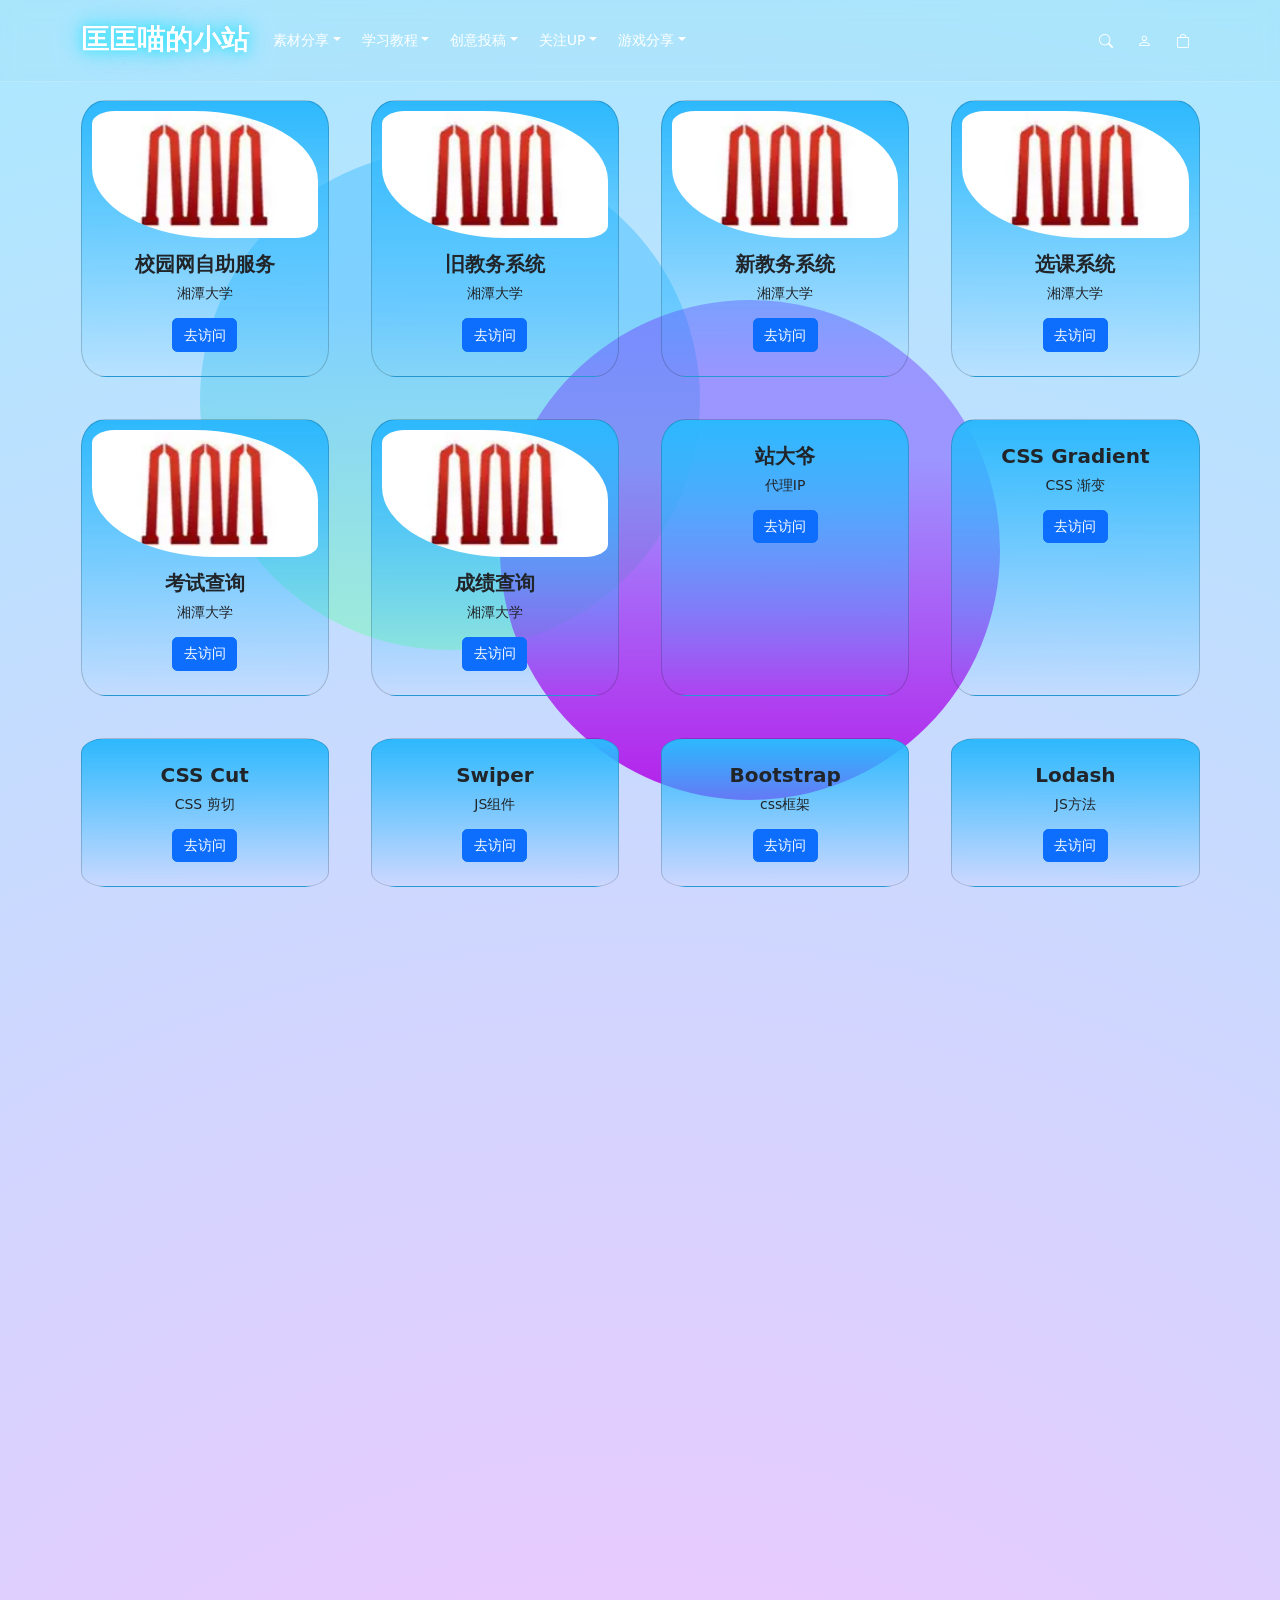
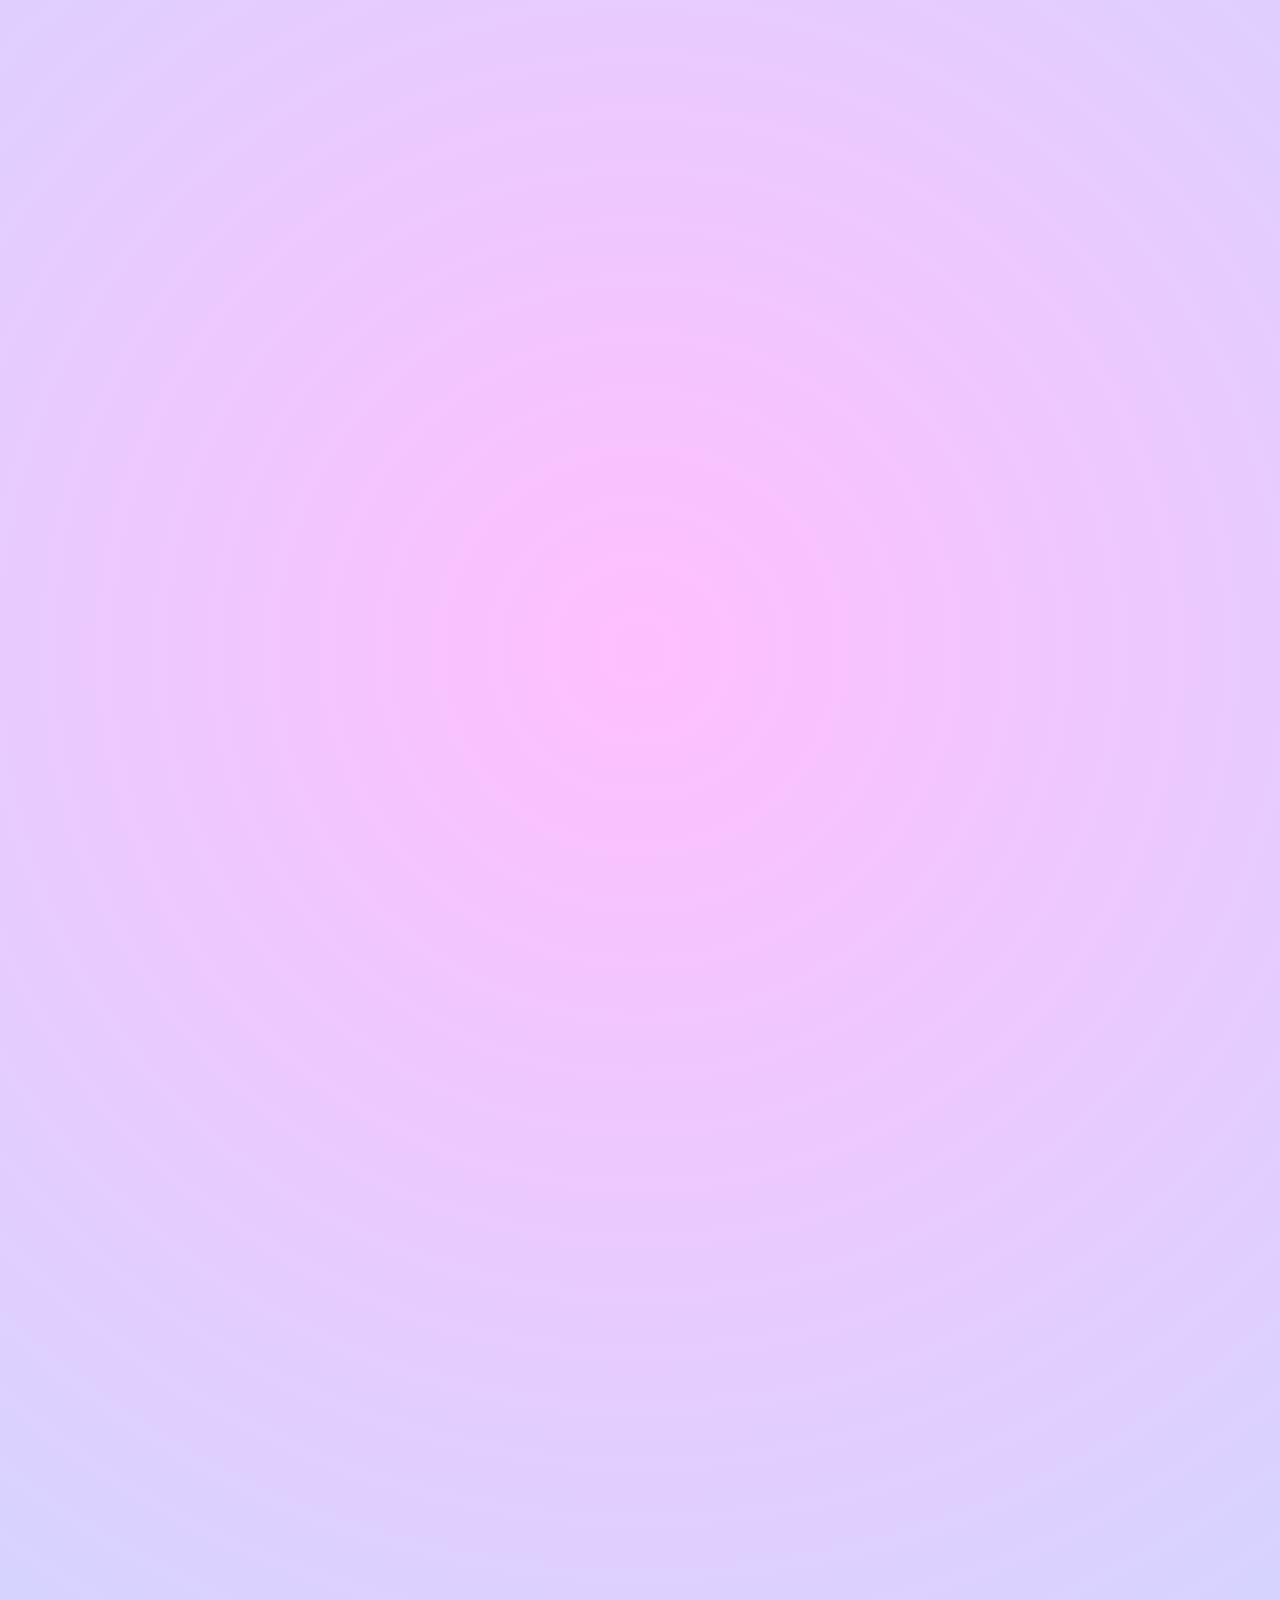
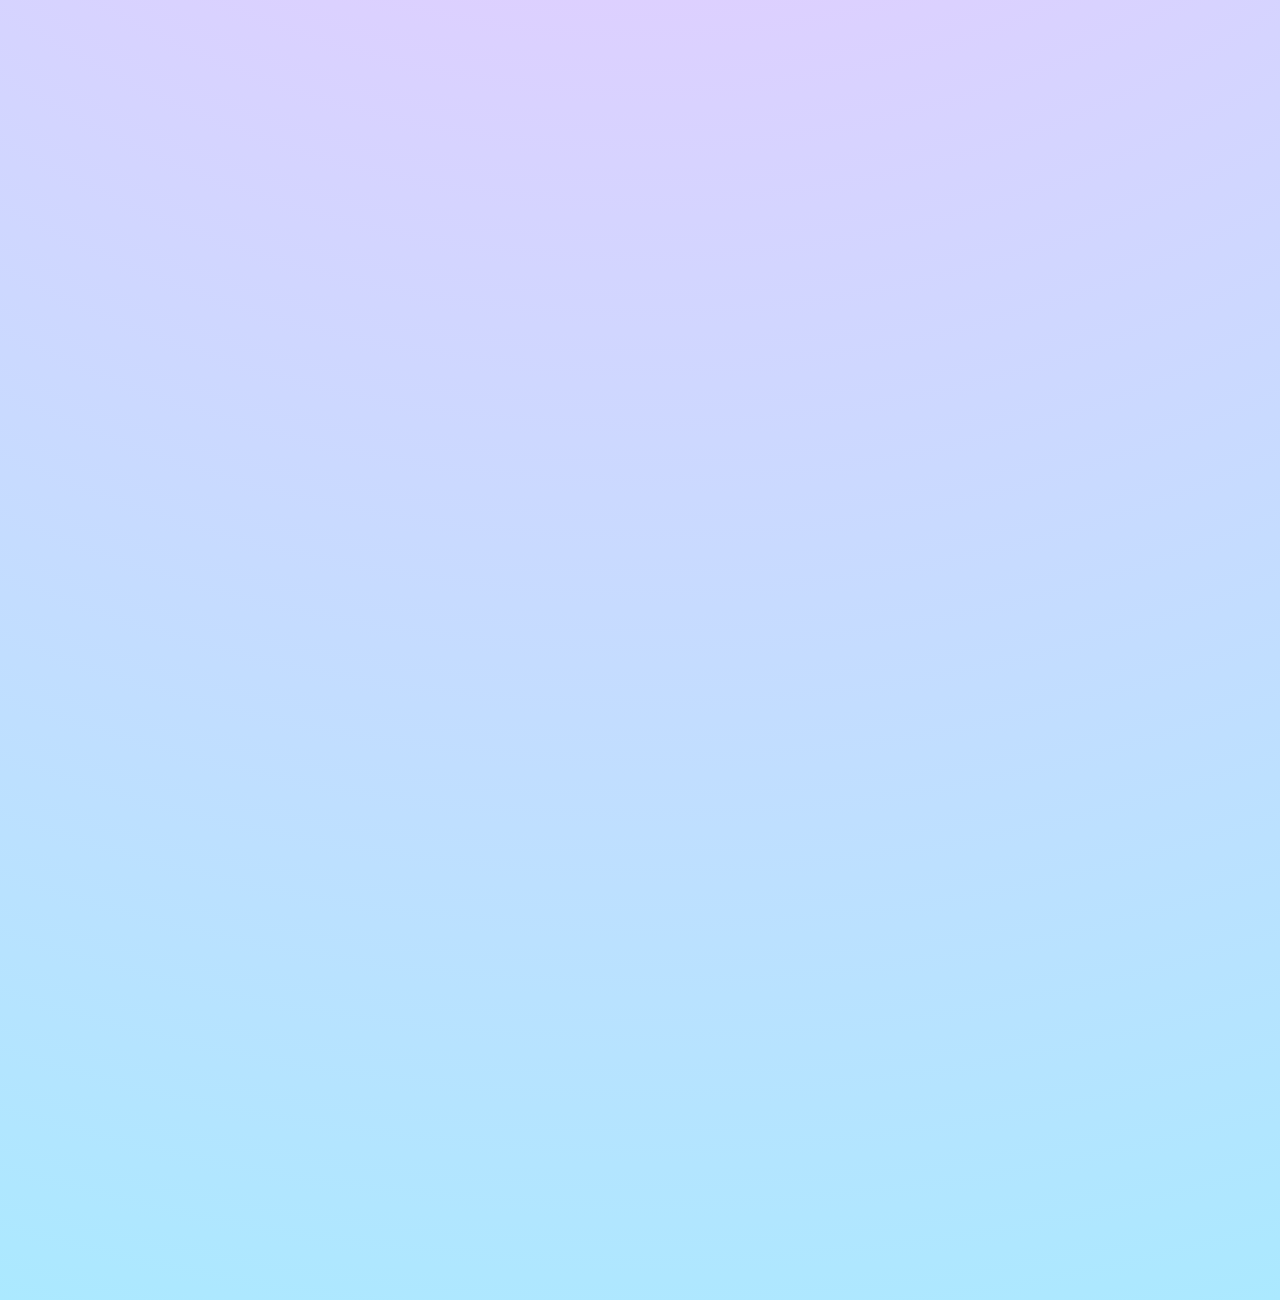
==== commit b0bd97ca: "Add files via upload" ====
--- a/index.html
+++ b/index.html
@@ -1 +1 @@
-<!DOCTYPE html><html lang="en"><head><meta charset="UTF-8"><meta name="viewport" content="width=device-width,initial-scale=1"><title>匡匡喵的小站</title><meta name="keywords" content="匡匡喵喵的小站，教程，编程学习，数码科技，影视测评"><meta name="description" content="匡匡喵喵的小站，是一个对数码科技、影视测评、编程学习，感兴趣的个人网站。"><link rel="icon" href="./img/网站图标.ico"><link rel="stylesheet" href="https://cdn.jsdelivr.net/npm/bootstrap-icons@1.13.1/font/bootstrap-icons.min.css"></head><body><nav class="navbar fixed-top navbar-expand-lg bg-body-tertiary" data-bs-theme="dark"><div class="container"><a class="navbar-brand" href="#" style="font-family: 'heiti'">匡匡喵的小站</a> <button class="navbar-toggler" type="button" data-bs-toggle="collapse" data-bs-target="#navbarSupportedContent" aria-controls="navbarSupportedContent" aria-expanded="false" aria-label="Toggle navigation"><span class="navbar-toggler-icon"></span></button><div class="collapse navbar-collapse" id="navbarSupportedContent"><ul class="navbar-nav me-auto mb-2 mb-lg-0"><li class="nav-item"><div class="dropdown"><a class="btn btn-secondary dropdown-toggle" href="#" role="button" data-bs-toggle="dropdown" aria-expanded="false">素材分享</a><ul class="dropdown-menu"><li><a class="dropdown-item" href="#">脚本</a></li><li><a class="dropdown-item" href="#">视频</a></li><li><a class="dropdown-item" href="#">小程序</a></li><li><a class="dropdown-item" href="#">独立游戏</a></li><li><a class="dropdown-item" href="#">模型</a></li></ul></div></li><li class="nav-item"><div class="dropdown"><a class="btn btn-secondary dropdown-toggle" href="#" role="button" data-bs-toggle="dropdown" aria-expanded="false">学习教程</a><ul class="dropdown-menu"><li><a class="dropdown-item" href="#">c</a></li><li><a class="dropdown-item" href="#">c++</a></li><li><a class="dropdown-item" href="#">c#</a></li><li><a class="dropdown-item" href="#">python</a></li><li><a class="dropdown-item" href="#">html</a></li><li><a class="dropdown-item" href="#">css</a></li><li><a class="dropdown-item" href="#">javascript</a></li><li><a class="dropdown-item" href="#">android</a></li><li><a class="dropdown-item" href="#">ios</a></li><li><a class="dropdown-item" href="#">unity</a></li><li><a class="dropdown-item" href="#">java</a></li><li><a class="dropdown-item" href="#">php</a></li><li><a class="dropdown-item" href="#">mysql</a></li><li><a class="dropdown-item" href="#">ariduno</a></li><li><a class="dropdown-item" href="#">esp8266</a></li><li><a class="dropdown-item" href="#">esp32</a></li><li><a class="dropdown-item" href="#">c4d</a></li><li><a class="dropdown-item" href="#">soliworks</a></li><li><a class="dropdown-item" href="#">cad</a></li></ul></div></li><li class="nav-item"><div class="dropdown"><a class="btn btn-secondary dropdown-toggle" href="#" role="button" data-bs-toggle="dropdown" aria-expanded="false">创意投稿</a><ul class="dropdown-menu"><li><a class="dropdown-item" href="#">qq投稿</a></li><li><a class="dropdown-item" href="#">微信投稿</a></li></ul></div></li><li class="nav-item"><div class="dropdown"><a class="btn btn-secondary dropdown-toggle" href="#" role="button" data-bs-toggle="dropdown" aria-expanded="false">关注UP</a><ul class="dropdown-menu"><li><a class="dropdown-item" href="https://github.com/Dreamkcat">github</a></li><li><a class="dropdown-item" href="https://space.bilibili.com/398038578?spm_id_from=333.1007.0.0">bilbil</a></li><li><a class="dropdown-item" href="https://www.douyin.com/user/self?from_tab_name=main">抖音</a></li><li><a class="dropdown-item" href="https://www.xiaohongshu.com/user/profile/66ba1f81000000001d032120">小红书</a></li><li><a class="dropdown-item" href="mailto:278407595@qq.com">邮箱</a></li></ul></div></li><li class="nav-item"><div class="dropdown"><a class="btn btn-secondary dropdown-toggle" href="#" role="button" data-bs-toggle="dropdown" aria-expanded="false">游戏分享</a><ul class="dropdown-menu"><li><a class="dropdown-item" href="./game/taff-snake-game/index.html">豪士逃脱大作战</a></li><li><a class="dropdown-item" href="./game/KillTheLastOne/index.html">赤激战场</a></li><li><a class="dropdown-item" href="#">小猫快跑</a></li></ul></div></li></ul><div class="icons"><a href="#"><i class="bi bi-search"></i></a> <a href="#"><i class="bi bi-person"></i></a> <a href="#"><i class="bi bi-bag"></i></a></div></div></div></nav><div class="bg"><div class="boll1"></div><div class="boll2"></div></div><div class="main_body container text-center"><div class="row gy-5 gx-5"><div class="col-xxl-2 col-lg-3 col-md-4 col-sm-6 col-12"><div class="card h-100"><img src="./img/湘潭大学logo.webp" class="card-img-top" alt="湘潭大学logo"><div class="card-body"><h5 class="card-title">校园网自助服务</h5><p class="card-text">湘潭大学</p><a href="https://zz.xtu.edu.cn" class="btn btn-primary mt-auto">去访问</a></div></div></div><div class="col-xxl-2 col-lg-3 col-md-4 col-sm-6 col-12"><div class="card h-100"><img src="./img/湘潭大学logo.webp" class="card-img-top" alt="湘潭大学logo"><div class="card-body"><h5 class="card-title">旧教务系统</h5><p class="card-text">湘潭大学</p><a href="https://jwxt.xtu.edu.cn/jsxsd/framework/xsMain.jsp" class="btn btn-primary mt-auto">去访问</a></div></div></div><div class="col-xxl-2 col-lg-3 col-md-4 col-sm-6 col-12"><div class="card h-100"><img src="./img/湘潭大学logo.webp" class="card-img-top" alt="湘潭大学logo"><div class="card-body"><h5 class="card-title">新教务系统</h5><p class="card-text">湘潭大学</p><a href="https://jw.xtu.edu.cn/jwglxt/xtgl/login_slogin.html" class="btn btn-primary mt-auto">去访问</a></div></div></div><div class="col-xxl-2 col-lg-3 col-md-4 col-sm-6 col-12"><div class="card h-100"><img src="./img/湘潭大学logo.webp" class="card-img-top" alt="湘潭大学logo"><div class="card-body"><h5 class="card-title">选课系统</h5><p class="card-text">湘潭大学</p><a href="https://jw.xtu.edu.cn/jwglxt/xsxk/zzxkyzb_cxZzxkYzbIndex.html?gnmkdm=N253512&layout=default" class="btn btn-primary mt-auto">去访问</a></div></div></div><div class="col-xxl-2 col-lg-3 col-md-4 col-sm-6 col-12"><div class="card h-100"><img src="./img/湘潭大学logo.webp" class="card-img-top" alt="湘潭大学logo"><div class="card-body"><h5 class="card-title">考试查询</h5><p class="card-text">湘潭大学</p><a href="https://jw.xtu.edu.cn/jwglxt/kwgl/kscx_cxXsksxxIndex.html?gnmkdm=N358105&layout=default" class="btn btn-primary mt-auto">去访问</a></div></div></div><div class="col-xxl-2 col-lg-3 col-md-4 col-sm-6 col-12"><div class="card h-100"><img src="./img/湘潭大学logo.webp" class="card-img-top" alt="湘潭大学logo"><div class="card-body"><h5 class="card-title">成绩查询</h5><p class="card-text">湘潭大学</p><a href="https://jw.xtu.edu.cn/jwglxt/cjcx/cjcx_cxDgXscj.html?gnmkdm=N305005&layout=default" class="btn btn-primary mt-auto">去访问</a></div></div></div><div class="col-xxl-2 col-lg-3 col-md-4 col-sm-6 col-12"><div class="card h-100"><div class="card-body"><h5 class="card-title">站大爷</h5><p class="card-text">代理IP</p><a href="https://www.zdaye.com/free/" class="btn btn-primary mt-auto">去访问</a></div></div></div><div class="col-xxl-2 col-lg-3 col-md-4 col-sm-6 col-12"><div class="card h-100"><div class="card-body"><h5 class="card-title">CSS Gradient</h5><p class="card-text">CSS 渐变</p><a href="https://cssgradient.io/" class="btn btn-primary mt-auto">去访问</a></div></div></div><div class="col-xxl-2 col-lg-3 col-md-4 col-sm-6 col-12"><div class="card h-100"><div class="card-body"><h5 class="card-title">CSS Cut</h5><p class="card-text">CSS 剪切</p><a href="https://tools.jb51.net/static/api/css3path/index.html" class="btn btn-primary mt-auto">去访问</a></div></div></div><div class="col-xxl-2 col-lg-3 col-md-4 col-sm-6 col-12"><div class="card h-100"><div class="card-body"><h5 class="card-title">Swiper</h5><p class="card-text">JS组件</p><a href="https://www.swiper.com.cn/api/autoplay/16.html" class="btn btn-primary mt-auto">去访问</a></div></div></div><div class="col-xxl-2 col-lg-3 col-md-4 col-sm-6 col-12"><div class="card h-100"><div class="card-body"><h5 class="card-title">Bootstrap</h5><p class="card-text">css框架</p><a href="https://getbootstrap.com/docs/5.3/components/accordion/" class="btn btn-primary mt-auto">去访问</a></div></div></div><div class="col-xxl-2 col-lg-3 col-md-4 col-sm-6 col-12"><div class="card h-100"><div class="card-body"><h5 class="card-title">Lodash</h5><p class="card-text">JS方法</p><a href="https://www.lodashjs.com/" class="btn btn-primary mt-auto">去访问</a></div></div></div></div></div><script defer="defer" src="main.js"></script></body></html>+<!DOCTYPE html><html lang="en"><head><meta charset="UTF-8"><meta name="viewport" content="width=device-width,initial-scale=1"><title>匡匡喵的小站</title><meta name="keywords" content="匡匡喵喵的小站，教程，编程学习，数码科技，影视测评"><meta name="description" content="匡匡喵喵的小站，是一个对数码科技、影视测评、编程学习，感兴趣的个人网站。"><link rel="icon" href="./网站图标.ico"><link rel="stylesheet" href="https://cdn.jsdelivr.net/npm/bootstrap-icons@1.13.1/font/bootstrap-icons.min.css"><script defer="defer" src="main.js"></script></head><body><nav class="navbar fixed-top navbar-expand-lg bg-body-tertiary" data-bs-theme="dark"><div class="container"><a class="navbar-brand" href="#" style="font-family: 'heiti'">匡匡喵的小站</a> <button class="navbar-toggler" type="button" data-bs-toggle="collapse" data-bs-target="#navbarSupportedContent" aria-controls="navbarSupportedContent" aria-expanded="false" aria-label="Toggle navigation"><span class="navbar-toggler-icon"></span></button><div class="collapse navbar-collapse" id="navbarSupportedContent"><ul class="navbar-nav me-auto mb-2 mb-lg-0"><li class="nav-item"><div class="dropdown"><a class="btn btn-secondary dropdown-toggle" href="#" role="button" data-bs-toggle="dropdown" aria-expanded="false">素材分享</a><ul class="dropdown-menu"><li><a class="dropdown-item" href="#">脚本</a></li><li><a class="dropdown-item" href="#">视频</a></li><li><a class="dropdown-item" href="#">游戏</a></li><li><a class="dropdown-item" href="#">模型</a></li><li><a class="dropdown-item" href="#">小程序</a></li></ul></div></li><li class="nav-item"><div class="dropdown"><a class="btn btn-secondary dropdown-toggle" href="#" role="button" data-bs-toggle="dropdown" aria-expanded="false">学习教程</a><ul class="dropdown-menu"><li><a class="dropdown-item" href="#">c</a></li><li><a class="dropdown-item" href="#">c++</a></li><li><a class="dropdown-item" href="#">c#</a></li><li><a class="dropdown-item" href="#">python</a></li><li><a class="dropdown-item" href="#">html</a></li><li><a class="dropdown-item" href="#">css</a></li><li><a class="dropdown-item" href="#">javascript</a></li><li><a class="dropdown-item" href="#">android</a></li><li><a class="dropdown-item" href="#">ios</a></li><li><a class="dropdown-item" href="#">unity</a></li><li><a class="dropdown-item" href="#">java</a></li><li><a class="dropdown-item" href="#">php</a></li><li><a class="dropdown-item" href="#">mysql</a></li><li><a class="dropdown-item" href="#">ariduno</a></li><li><a class="dropdown-item" href="#">esp8266</a></li><li><a class="dropdown-item" href="#">esp32</a></li><li><a class="dropdown-item" href="#">c4d</a></li><li><a class="dropdown-item" href="#">soliworks</a></li><li><a class="dropdown-item" href="#">cad</a></li></ul></div></li><li class="nav-item"><div class="dropdown"><a class="btn btn-secondary dropdown-toggle" href="#" role="button" data-bs-toggle="dropdown" aria-expanded="false">创意投稿</a><ul class="dropdown-menu"><li><a class="dropdown-item" href="#">qq投稿</a></li><li><a class="dropdown-item" href="#">微信投稿</a></li></ul></div></li><li class="nav-item"><div class="dropdown"><a class="btn btn-secondary dropdown-toggle" href="#" role="button" data-bs-toggle="dropdown" aria-expanded="false">关注UP</a><ul class="dropdown-menu"><li><a class="dropdown-item" href="https://github.com/KIYAOGE">github</a></li><li><a class="dropdown-item" href="https://space.bilibili.com/398038578?spm_id_from=333.1007.0.0">bilbil</a></li><li><a class="dropdown-item" href="https://www.douyin.com/user/self?from_tab_name=main">抖音</a></li><li><a class="dropdown-item" href="https://www.xiaohongshu.com/user/profile/66ba1f81000000001d032120">小红书</a></li><li><a class="dropdown-item" href="mailto:278407595@qq.com">邮箱</a></li></ul></div></li><li class="nav-item"><div class="dropdown"><a class="btn btn-secondary dropdown-toggle" href="#" role="button" data-bs-toggle="dropdown" aria-expanded="false">游戏分享</a><ul class="dropdown-menu"><li><a class="dropdown-item" href="./taff-snake-game/index.html">豪士逃脱大作战</a></li><li><a class="dropdown-item" href="./KillTheLastOne/index.html">赤激战场</a></li><li><a class="dropdown-item" href="#">小猫快跑</a></li></ul></div></li></ul><div class="icons"><a href="#"><i class="bi bi-search"></i></a> <a href="#"><i class="bi bi-person"></i></a> <a href="#"><i class="bi bi-bag"></i></a></div></div></div></nav><div class="bg"><div class="boll1"></div><div class="boll2"></div></div><div class="main_body container text-center"><div class="row gy-5 gx-5"><div class="col-xxl-2 col-lg-3 col-md-4 col-sm-6 col-12"><div class="card h-100"><img src="./img/湘潭大学logo.webp" class="card-img-top" alt="湘潭大学logo"><div class="card-body"><h5 class="card-title">校园网自助服务</h5><p class="card-text">湘潭大学</p><a href="https://zz.xtu.edu.cn" class="btn btn-primary mt-auto">去访问</a></div></div></div><div class="col-xxl-2 col-lg-3 col-md-4 col-sm-6 col-12"><div class="card h-100"><img src="./img/湘潭大学logo.webp" class="card-img-top" alt="湘潭大学logo"><div class="card-body"><h5 class="card-title">旧教务系统</h5><p class="card-text">湘潭大学</p><a href="https://jwxt.xtu.edu.cn/jsxsd/framework/xsMain.jsp" class="btn btn-primary mt-auto">去访问</a></div></div></div><div class="col-xxl-2 col-lg-3 col-md-4 col-sm-6 col-12"><div class="card h-100"><img src="./img/湘潭大学logo.webp" class="card-img-top" alt="湘潭大学logo"><div class="card-body"><h5 class="card-title">新教务系统</h5><p class="card-text">湘潭大学</p><a href="https://jw.xtu.edu.cn/jwglxt/xtgl/login_slogin.html" class="btn btn-primary mt-auto">去访问</a></div></div></div><div class="col-xxl-2 col-lg-3 col-md-4 col-sm-6 col-12"><div class="card h-100"><img src="./img/湘潭大学logo.webp" class="card-img-top" alt="湘潭大学logo"><div class="card-body"><h5 class="card-title">选课系统</h5><p class="card-text">湘潭大学</p><a href="https://jw.xtu.edu.cn/jwglxt/xsxk/zzxkyzb_cxZzxkYzbIndex.html?gnmkdm=N253512&layout=default" class="btn btn-primary mt-auto">去访问</a></div></div></div><div class="col-xxl-2 col-lg-3 col-md-4 col-sm-6 col-12"><div class="card h-100"><img src="./img/湘潭大学logo.webp" class="card-img-top" alt="湘潭大学logo"><div class="card-body"><h5 class="card-title">考试查询</h5><p class="card-text">湘潭大学</p><a href="https://jw.xtu.edu.cn/jwglxt/kwgl/kscx_cxXsksxxIndex.html?gnmkdm=N358105&layout=default" class="btn btn-primary mt-auto">去访问</a></div></div></div><div class="col-xxl-2 col-lg-3 col-md-4 col-sm-6 col-12"><div class="card h-100"><img src="./img/湘潭大学logo.webp" class="card-img-top" alt="湘潭大学logo"><div class="card-body"><h5 class="card-title">成绩查询</h5><p class="card-text">湘潭大学</p><a href="https://jw.xtu.edu.cn/jwglxt/cjcx/cjcx_cxDgXscj.html?gnmkdm=N305005&layout=default" class="btn btn-primary mt-auto">去访问</a></div></div></div><div class="col-xxl-2 col-lg-3 col-md-4 col-sm-6 col-12"><div class="card h-100"><div class="card-body"><h5 class="card-title">站大爷</h5><p class="card-text">代理IP</p><a href="https://www.zdaye.com/free/" class="btn btn-primary mt-auto">去访问</a></div></div></div><div class="col-xxl-2 col-lg-3 col-md-4 col-sm-6 col-12"><div class="card h-100"><div class="card-body"><h5 class="card-title">CSS Gradient</h5><p class="card-text">CSS 渐变</p><a href="https://cssgradient.io/" class="btn btn-primary mt-auto">去访问</a></div></div></div><div class="col-xxl-2 col-lg-3 col-md-4 col-sm-6 col-12"><div class="card h-100"><div class="card-body"><h5 class="card-title">CSS Cut</h5><p class="card-text">CSS 剪切</p><a href="https://tools.jb51.net/static/api/css3path/index.html" class="btn btn-primary mt-auto">去访问</a></div></div></div><div class="col-xxl-2 col-lg-3 col-md-4 col-sm-6 col-12"><div class="card h-100"><div class="card-body"><h5 class="card-title">Swiper</h5><p class="card-text">JS组件</p><a href="https://www.swiper.com.cn/api/autoplay/16.html" class="btn btn-primary mt-auto">去访问</a></div></div></div><div class="col-xxl-2 col-lg-3 col-md-4 col-sm-6 col-12"><div class="card h-100"><div class="card-body"><h5 class="card-title">Bootstrap</h5><p class="card-text">css框架</p><a href="https://getbootstrap.com/docs/5.3/components/accordion/" class="btn btn-primary mt-auto">去访问</a></div></div></div><div class="col-xxl-2 col-lg-3 col-md-4 col-sm-6 col-12"><div class="card h-100"><div class="card-body"><h5 class="card-title">Lodash</h5><p class="card-text">JS方法</p><a href="https://www.lodashjs.com/" class="btn btn-primary mt-auto">去访问</a></div></div></div></div></div></body></html>
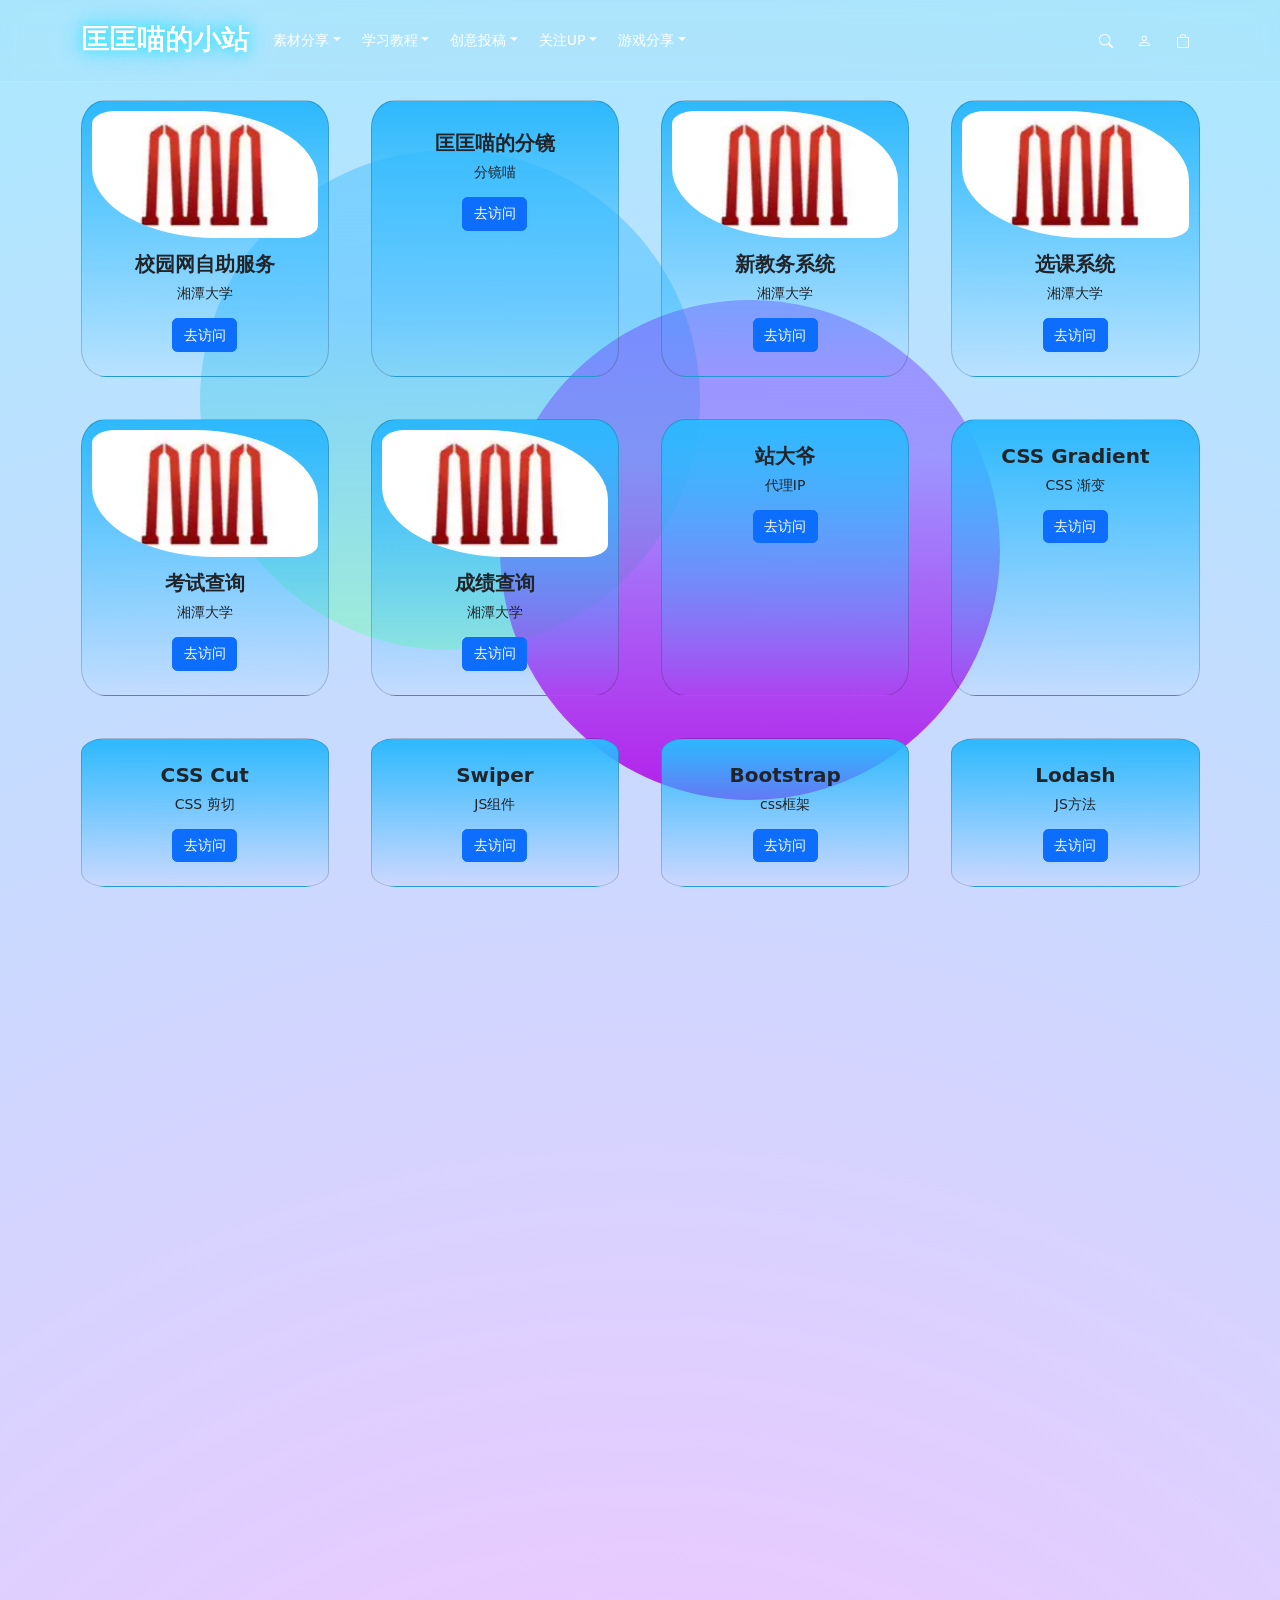
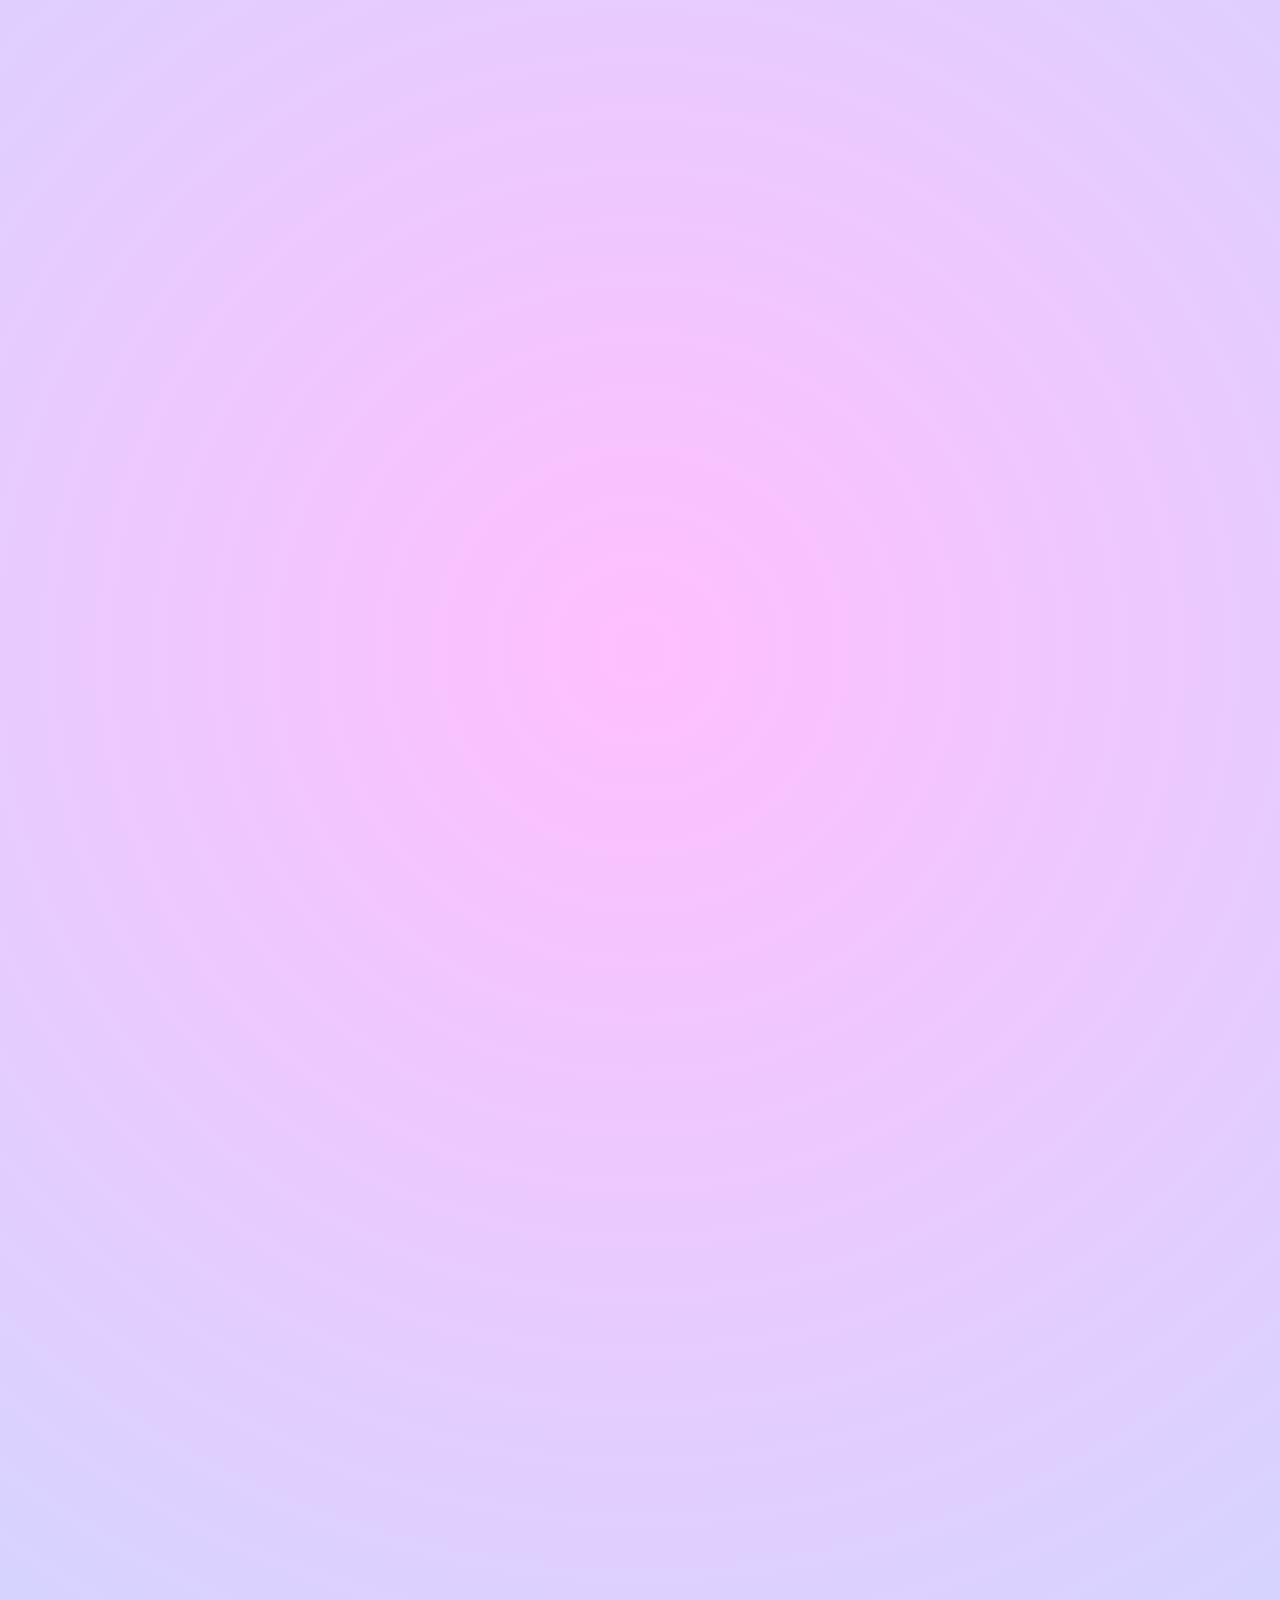
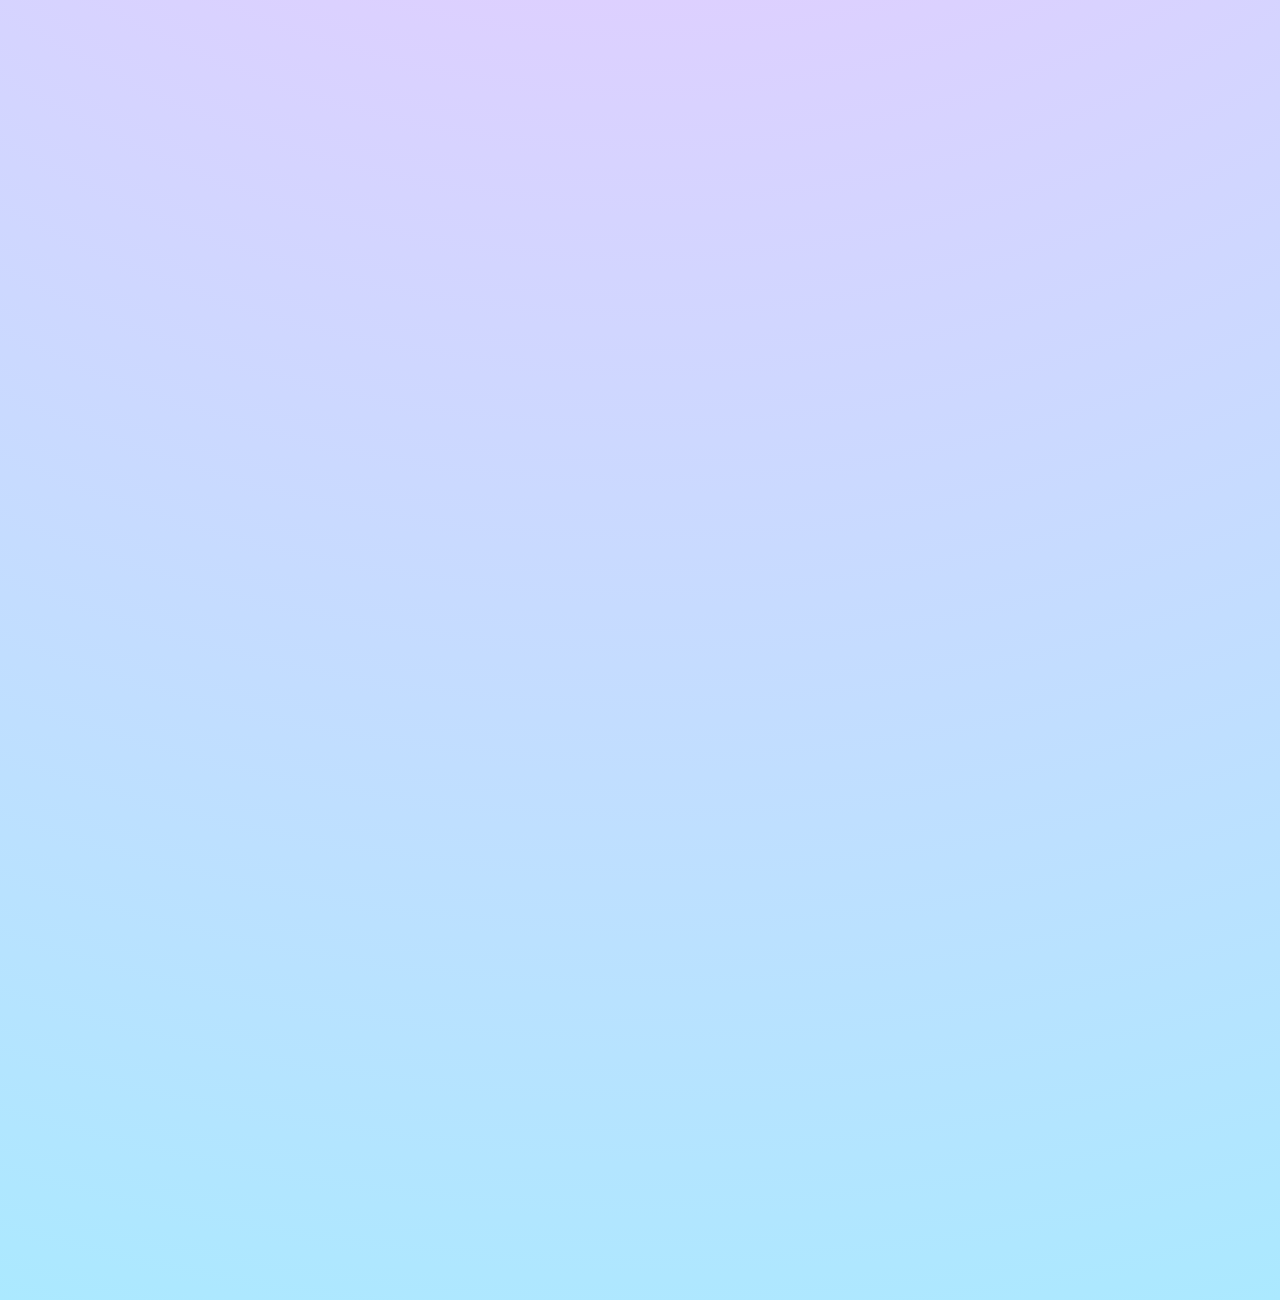
==== commit 6e8f029b: "新增分镜工具方便视频创作 喵喵喵喵喵喵喵喵喵喵喵喵" ====
--- a/index.html
+++ b/index.html
@@ -1 +1,3 @@
-<!DOCTYPE html><html lang="en"><head><meta charset="UTF-8"><meta name="viewport" content="width=device-width,initial-scale=1"><title>匡匡喵的小站</title><meta name="keywords" content="匡匡喵喵的小站，教程，编程学习，数码科技，影视测评"><meta name="description" content="匡匡喵喵的小站，是一个对数码科技、影视测评、编程学习，感兴趣的个人网站。"><link rel="icon" href="./网站图标.ico"><link rel="stylesheet" href="https://cdn.jsdelivr.net/npm/bootstrap-icons@1.13.1/font/bootstrap-icons.min.css"><script defer="defer" src="main.js"></script></head><body><nav class="navbar fixed-top navbar-expand-lg bg-body-tertiary" data-bs-theme="dark"><div class="container"><a class="navbar-brand" href="#" style="font-family: 'heiti'">匡匡喵的小站</a> <button class="navbar-toggler" type="button" data-bs-toggle="collapse" data-bs-target="#navbarSupportedContent" aria-controls="navbarSupportedContent" aria-expanded="false" aria-label="Toggle navigation"><span class="navbar-toggler-icon"></span></button><div class="collapse navbar-collapse" id="navbarSupportedContent"><ul class="navbar-nav me-auto mb-2 mb-lg-0"><li class="nav-item"><div class="dropdown"><a class="btn btn-secondary dropdown-toggle" href="#" role="button" data-bs-toggle="dropdown" aria-expanded="false">素材分享</a><ul class="dropdown-menu"><li><a class="dropdown-item" href="#">脚本</a></li><li><a class="dropdown-item" href="#">视频</a></li><li><a class="dropdown-item" href="#">游戏</a></li><li><a class="dropdown-item" href="#">模型</a></li><li><a class="dropdown-item" href="#">小程序</a></li></ul></div></li><li class="nav-item"><div class="dropdown"><a class="btn btn-secondary dropdown-toggle" href="#" role="button" data-bs-toggle="dropdown" aria-expanded="false">学习教程</a><ul class="dropdown-menu"><li><a class="dropdown-item" href="#">c</a></li><li><a class="dropdown-item" href="#">c++</a></li><li><a class="dropdown-item" href="#">c#</a></li><li><a class="dropdown-item" href="#">python</a></li><li><a class="dropdown-item" href="#">html</a></li><li><a class="dropdown-item" href="#">css</a></li><li><a class="dropdown-item" href="#">javascript</a></li><li><a class="dropdown-item" href="#">android</a></li><li><a class="dropdown-item" href="#">ios</a></li><li><a class="dropdown-item" href="#">unity</a></li><li><a class="dropdown-item" href="#">java</a></li><li><a class="dropdown-item" href="#">php</a></li><li><a class="dropdown-item" href="#">mysql</a></li><li><a class="dropdown-item" href="#">ariduno</a></li><li><a class="dropdown-item" href="#">esp8266</a></li><li><a class="dropdown-item" href="#">esp32</a></li><li><a class="dropdown-item" href="#">c4d</a></li><li><a class="dropdown-item" href="#">soliworks</a></li><li><a class="dropdown-item" href="#">cad</a></li></ul></div></li><li class="nav-item"><div class="dropdown"><a class="btn btn-secondary dropdown-toggle" href="#" role="button" data-bs-toggle="dropdown" aria-expanded="false">创意投稿</a><ul class="dropdown-menu"><li><a class="dropdown-item" href="#">qq投稿</a></li><li><a class="dropdown-item" href="#">微信投稿</a></li></ul></div></li><li class="nav-item"><div class="dropdown"><a class="btn btn-secondary dropdown-toggle" href="#" role="button" data-bs-toggle="dropdown" aria-expanded="false">关注UP</a><ul class="dropdown-menu"><li><a class="dropdown-item" href="https://github.com/KIYAOGE">github</a></li><li><a class="dropdown-item" href="https://space.bilibili.com/398038578?spm_id_from=333.1007.0.0">bilbil</a></li><li><a class="dropdown-item" href="https://www.douyin.com/user/self?from_tab_name=main">抖音</a></li><li><a class="dropdown-item" href="https://www.xiaohongshu.com/user/profile/66ba1f81000000001d032120">小红书</a></li><li><a class="dropdown-item" href="mailto:278407595@qq.com">邮箱</a></li></ul></div></li><li class="nav-item"><div class="dropdown"><a class="btn btn-secondary dropdown-toggle" href="#" role="button" data-bs-toggle="dropdown" aria-expanded="false">游戏分享</a><ul class="dropdown-menu"><li><a class="dropdown-item" href="./taff-snake-game/index.html">豪士逃脱大作战</a></li><li><a class="dropdown-item" href="./KillTheLastOne/index.html">赤激战场</a></li><li><a class="dropdown-item" href="#">小猫快跑</a></li></ul></div></li></ul><div class="icons"><a href="#"><i class="bi bi-search"></i></a> <a href="#"><i class="bi bi-person"></i></a> <a href="#"><i class="bi bi-bag"></i></a></div></div></div></nav><div class="bg"><div class="boll1"></div><div class="boll2"></div></div><div class="main_body container text-center"><div class="row gy-5 gx-5"><div class="col-xxl-2 col-lg-3 col-md-4 col-sm-6 col-12"><div class="card h-100"><img src="./img/湘潭大学logo.webp" class="card-img-top" alt="湘潭大学logo"><div class="card-body"><h5 class="card-title">校园网自助服务</h5><p class="card-text">湘潭大学</p><a href="https://zz.xtu.edu.cn" class="btn btn-primary mt-auto">去访问</a></div></div></div><div class="col-xxl-2 col-lg-3 col-md-4 col-sm-6 col-12"><div class="card h-100"><img src="./img/湘潭大学logo.webp" class="card-img-top" alt="湘潭大学logo"><div class="card-body"><h5 class="card-title">旧教务系统</h5><p class="card-text">湘潭大学</p><a href="https://jwxt.xtu.edu.cn/jsxsd/framework/xsMain.jsp" class="btn btn-primary mt-auto">去访问</a></div></div></div><div class="col-xxl-2 col-lg-3 col-md-4 col-sm-6 col-12"><div class="card h-100"><img src="./img/湘潭大学logo.webp" class="card-img-top" alt="湘潭大学logo"><div class="card-body"><h5 class="card-title">新教务系统</h5><p class="card-text">湘潭大学</p><a href="https://jw.xtu.edu.cn/jwglxt/xtgl/login_slogin.html" class="btn btn-primary mt-auto">去访问</a></div></div></div><div class="col-xxl-2 col-lg-3 col-md-4 col-sm-6 col-12"><div class="card h-100"><img src="./img/湘潭大学logo.webp" class="card-img-top" alt="湘潭大学logo"><div class="card-body"><h5 class="card-title">选课系统</h5><p class="card-text">湘潭大学</p><a href="https://jw.xtu.edu.cn/jwglxt/xsxk/zzxkyzb_cxZzxkYzbIndex.html?gnmkdm=N253512&layout=default" class="btn btn-primary mt-auto">去访问</a></div></div></div><div class="col-xxl-2 col-lg-3 col-md-4 col-sm-6 col-12"><div class="card h-100"><img src="./img/湘潭大学logo.webp" class="card-img-top" alt="湘潭大学logo"><div class="card-body"><h5 class="card-title">考试查询</h5><p class="card-text">湘潭大学</p><a href="https://jw.xtu.edu.cn/jwglxt/kwgl/kscx_cxXsksxxIndex.html?gnmkdm=N358105&layout=default" class="btn btn-primary mt-auto">去访问</a></div></div></div><div class="col-xxl-2 col-lg-3 col-md-4 col-sm-6 col-12"><div class="card h-100"><img src="./img/湘潭大学logo.webp" class="card-img-top" alt="湘潭大学logo"><div class="card-body"><h5 class="card-title">成绩查询</h5><p class="card-text">湘潭大学</p><a href="https://jw.xtu.edu.cn/jwglxt/cjcx/cjcx_cxDgXscj.html?gnmkdm=N305005&layout=default" class="btn btn-primary mt-auto">去访问</a></div></div></div><div class="col-xxl-2 col-lg-3 col-md-4 col-sm-6 col-12"><div class="card h-100"><div class="card-body"><h5 class="card-title">站大爷</h5><p class="card-text">代理IP</p><a href="https://www.zdaye.com/free/" class="btn btn-primary mt-auto">去访问</a></div></div></div><div class="col-xxl-2 col-lg-3 col-md-4 col-sm-6 col-12"><div class="card h-100"><div class="card-body"><h5 class="card-title">CSS Gradient</h5><p class="card-text">CSS 渐变</p><a href="https://cssgradient.io/" class="btn btn-primary mt-auto">去访问</a></div></div></div><div class="col-xxl-2 col-lg-3 col-md-4 col-sm-6 col-12"><div class="card h-100"><div class="card-body"><h5 class="card-title">CSS Cut</h5><p class="card-text">CSS 剪切</p><a href="https://tools.jb51.net/static/api/css3path/index.html" class="btn btn-primary mt-auto">去访问</a></div></div></div><div class="col-xxl-2 col-lg-3 col-md-4 col-sm-6 col-12"><div class="card h-100"><div class="card-body"><h5 class="card-title">Swiper</h5><p class="card-text">JS组件</p><a href="https://www.swiper.com.cn/api/autoplay/16.html" class="btn btn-primary mt-auto">去访问</a></div></div></div><div class="col-xxl-2 col-lg-3 col-md-4 col-sm-6 col-12"><div class="card h-100"><div class="card-body"><h5 class="card-title">Bootstrap</h5><p class="card-text">css框架</p><a href="https://getbootstrap.com/docs/5.3/components/accordion/" class="btn btn-primary mt-auto">去访问</a></div></div></div><div class="col-xxl-2 col-lg-3 col-md-4 col-sm-6 col-12"><div class="card h-100"><div class="card-body"><h5 class="card-title">Lodash</h5><p class="card-text">JS方法</p><a href="https://www.lodashjs.com/" class="btn btn-primary mt-auto">去访问</a></div></div></div></div></div></body></html>+<!DOCTYPE html><html lang="en"><head><meta charset="UTF-8"><meta name="viewport" content="width=device-width,initial-scale=1"><title>匡匡喵的小站</title><meta name="keywords" content="匡匡喵喵的小站，教程，编程学习，数码科技，影视测评"><meta name="description" content="匡匡喵喵的小站，是一个对数码科技、影视测评、编程学习，感兴趣的个人网站。"><link rel="icon" href="./网站图标.ico"><link rel="stylesheet" href="https://cdn.jsdelivr.net/npm/bootstrap-icons@1.13.1/font/bootstrap-icons.min.css"><style>.card-body-kkSelf {
+      padding: 20px;
+    }</style><script defer="defer" src="main.js"></script></head><body><nav class="navbar fixed-top navbar-expand-lg bg-body-tertiary" data-bs-theme="dark"><div class="container"><a class="navbar-brand" href="#" style="font-family: 'heiti'">匡匡喵的小站</a> <button class="navbar-toggler" type="button" data-bs-toggle="collapse" data-bs-target="#navbarSupportedContent" aria-controls="navbarSupportedContent" aria-expanded="false" aria-label="Toggle navigation"><span class="navbar-toggler-icon"></span></button><div class="collapse navbar-collapse" id="navbarSupportedContent"><ul class="navbar-nav me-auto mb-2 mb-lg-0"><li class="nav-item"><div class="dropdown"><a class="btn btn-secondary dropdown-toggle" href="#" role="button" data-bs-toggle="dropdown" aria-expanded="false">素材分享</a><ul class="dropdown-menu"><li><a class="dropdown-item" href="#">脚本</a></li><li><a class="dropdown-item" href="#">视频</a></li><li><a class="dropdown-item" href="#">游戏</a></li><li><a class="dropdown-item" href="#">模型</a></li><li><a class="dropdown-item" href="#">小程序</a></li></ul></div></li><li class="nav-item"><div class="dropdown"><a class="btn btn-secondary dropdown-toggle" href="#" role="button" data-bs-toggle="dropdown" aria-expanded="false">学习教程</a><ul class="dropdown-menu"><li><a class="dropdown-item" href="#">c</a></li><li><a class="dropdown-item" href="#">c++</a></li><li><a class="dropdown-item" href="#">c#</a></li><li><a class="dropdown-item" href="#">python</a></li><li><a class="dropdown-item" href="#">html</a></li><li><a class="dropdown-item" href="#">css</a></li><li><a class="dropdown-item" href="#">javascript</a></li><li><a class="dropdown-item" href="#">android</a></li><li><a class="dropdown-item" href="#">ios</a></li><li><a class="dropdown-item" href="#">unity</a></li><li><a class="dropdown-item" href="#">java</a></li><li><a class="dropdown-item" href="#">php</a></li><li><a class="dropdown-item" href="#">mysql</a></li><li><a class="dropdown-item" href="#">ariduno</a></li><li><a class="dropdown-item" href="#">esp8266</a></li><li><a class="dropdown-item" href="#">esp32</a></li><li><a class="dropdown-item" href="#">c4d</a></li><li><a class="dropdown-item" href="#">soliworks</a></li><li><a class="dropdown-item" href="#">cad</a></li></ul></div></li><li class="nav-item"><div class="dropdown"><a class="btn btn-secondary dropdown-toggle" href="#" role="button" data-bs-toggle="dropdown" aria-expanded="false">创意投稿</a><ul class="dropdown-menu"><li><a class="dropdown-item" href="#">qq投稿</a></li><li><a class="dropdown-item" href="#">微信投稿</a></li></ul></div></li><li class="nav-item"><div class="dropdown"><a class="btn btn-secondary dropdown-toggle" href="#" role="button" data-bs-toggle="dropdown" aria-expanded="false">关注UP</a><ul class="dropdown-menu"><li><a class="dropdown-item" href="https://github.com/KIYAOGE">github</a></li><li><a class="dropdown-item" href="https://space.bilibili.com/398038578?spm_id_from=333.1007.0.0">bilbil</a></li><li><a class="dropdown-item" href="https://www.douyin.com/user/self?from_tab_name=main">抖音</a></li><li><a class="dropdown-item" href="https://www.xiaohongshu.com/user/profile/66ba1f81000000001d032120">小红书</a></li><li><a class="dropdown-item" href="mailto:278407595@qq.com">邮箱</a></li></ul></div></li><li class="nav-item"><div class="dropdown"><a class="btn btn-secondary dropdown-toggle" href="#" role="button" data-bs-toggle="dropdown" aria-expanded="false">游戏分享</a><ul class="dropdown-menu"><li><a class="dropdown-item" href="./taff-snake-game/index.html">豪士逃脱大作战</a></li><li><a class="dropdown-item" href="./KillTheLastOne/index.html">赤激战场</a></li><li><a class="dropdown-item" href="#">小猫快跑</a></li></ul></div></li></ul><div class="icons"><a href="#"><i class="bi bi-search"></i></a> <a href="#"><i class="bi bi-person"></i></a> <a href="#"><i class="bi bi-bag"></i></a></div></div></div></nav><div class="bg"><div class="boll1"></div><div class="boll2"></div></div><div class="main_body container text-center"><div class="row gy-5 gx-5"><div class="col-xxl-2 col-lg-3 col-md-4 col-sm-6 col-12"><div class="card h-100"><img src="./img/湘潭大学logo.webp" class="card-img-top" alt="湘潭大学logo"><div class="card-body"><h5 class="card-title">校园网自助服务</h5><p class="card-text">湘潭大学</p><a href="https://zz.xtu.edu.cn" class="btn btn-primary mt-auto">去访问</a></div></div></div><div class="col-xxl-2 col-lg-3 col-md-4 col-sm-6 col-12"><div class="card h-100"><div class="card-body-kkSelf"><h5 class="card-title">匡匡喵的分镜</h5><p class="card-text">分镜喵</p><a href="./脚本制作/index.html" class="btn btn-primary mt-auto">去访问</a></div></div></div><div class="col-xxl-2 col-lg-3 col-md-4 col-sm-6 col-12"><div class="card h-100"><img src="./img/湘潭大学logo.webp" class="card-img-top" alt="湘潭大学logo"><div class="card-body"><h5 class="card-title">新教务系统</h5><p class="card-text">湘潭大学</p><a href="https://jw.xtu.edu.cn/jwglxt/xtgl/login_slogin.html" class="btn btn-primary mt-auto">去访问</a></div></div></div><div class="col-xxl-2 col-lg-3 col-md-4 col-sm-6 col-12"><div class="card h-100"><img src="./img/湘潭大学logo.webp" class="card-img-top" alt="湘潭大学logo"><div class="card-body"><h5 class="card-title">选课系统</h5><p class="card-text">湘潭大学</p><a href="https://jw.xtu.edu.cn/jwglxt/xsxk/zzxkyzb_cxZzxkYzbIndex.html?gnmkdm=N253512&layout=default" class="btn btn-primary mt-auto">去访问</a></div></div></div><div class="col-xxl-2 col-lg-3 col-md-4 col-sm-6 col-12"><div class="card h-100"><img src="./img/湘潭大学logo.webp" class="card-img-top" alt="湘潭大学logo"><div class="card-body"><h5 class="card-title">考试查询</h5><p class="card-text">湘潭大学</p><a href="https://jw.xtu.edu.cn/jwglxt/kwgl/kscx_cxXsksxxIndex.html?gnmkdm=N358105&layout=default" class="btn btn-primary mt-auto">去访问</a></div></div></div><div class="col-xxl-2 col-lg-3 col-md-4 col-sm-6 col-12"><div class="card h-100"><img src="./img/湘潭大学logo.webp" class="card-img-top" alt="湘潭大学logo"><div class="card-body"><h5 class="card-title">成绩查询</h5><p class="card-text">湘潭大学</p><a href="https://jw.xtu.edu.cn/jwglxt/cjcx/cjcx_cxDgXscj.html?gnmkdm=N305005&layout=default" class="btn btn-primary mt-auto">去访问</a></div></div></div><div class="col-xxl-2 col-lg-3 col-md-4 col-sm-6 col-12"><div class="card h-100"><div class="card-body"><h5 class="card-title">站大爷</h5><p class="card-text">代理IP</p><a href="https://www.zdaye.com/free/" class="btn btn-primary mt-auto">去访问</a></div></div></div><div class="col-xxl-2 col-lg-3 col-md-4 col-sm-6 col-12"><div class="card h-100"><div class="card-body"><h5 class="card-title">CSS Gradient</h5><p class="card-text">CSS 渐变</p><a href="https://cssgradient.io/" class="btn btn-primary mt-auto">去访问</a></div></div></div><div class="col-xxl-2 col-lg-3 col-md-4 col-sm-6 col-12"><div class="card h-100"><div class="card-body"><h5 class="card-title">CSS Cut</h5><p class="card-text">CSS 剪切</p><a href="https://tools.jb51.net/static/api/css3path/index.html" class="btn btn-primary mt-auto">去访问</a></div></div></div><div class="col-xxl-2 col-lg-3 col-md-4 col-sm-6 col-12"><div class="card h-100"><div class="card-body"><h5 class="card-title">Swiper</h5><p class="card-text">JS组件</p><a href="https://www.swiper.com.cn/api/autoplay/16.html" class="btn btn-primary mt-auto">去访问</a></div></div></div><div class="col-xxl-2 col-lg-3 col-md-4 col-sm-6 col-12"><div class="card h-100"><div class="card-body"><h5 class="card-title">Bootstrap</h5><p class="card-text">css框架</p><a href="https://getbootstrap.com/docs/5.3/components/accordion/" class="btn btn-primary mt-auto">去访问</a></div></div></div><div class="col-xxl-2 col-lg-3 col-md-4 col-sm-6 col-12"><div class="card h-100"><div class="card-body"><h5 class="card-title">Lodash</h5><p class="card-text">JS方法</p><a href="https://www.lodashjs.com/" class="btn btn-primary mt-auto">去访问</a></div></div></div></div></div></body></html>
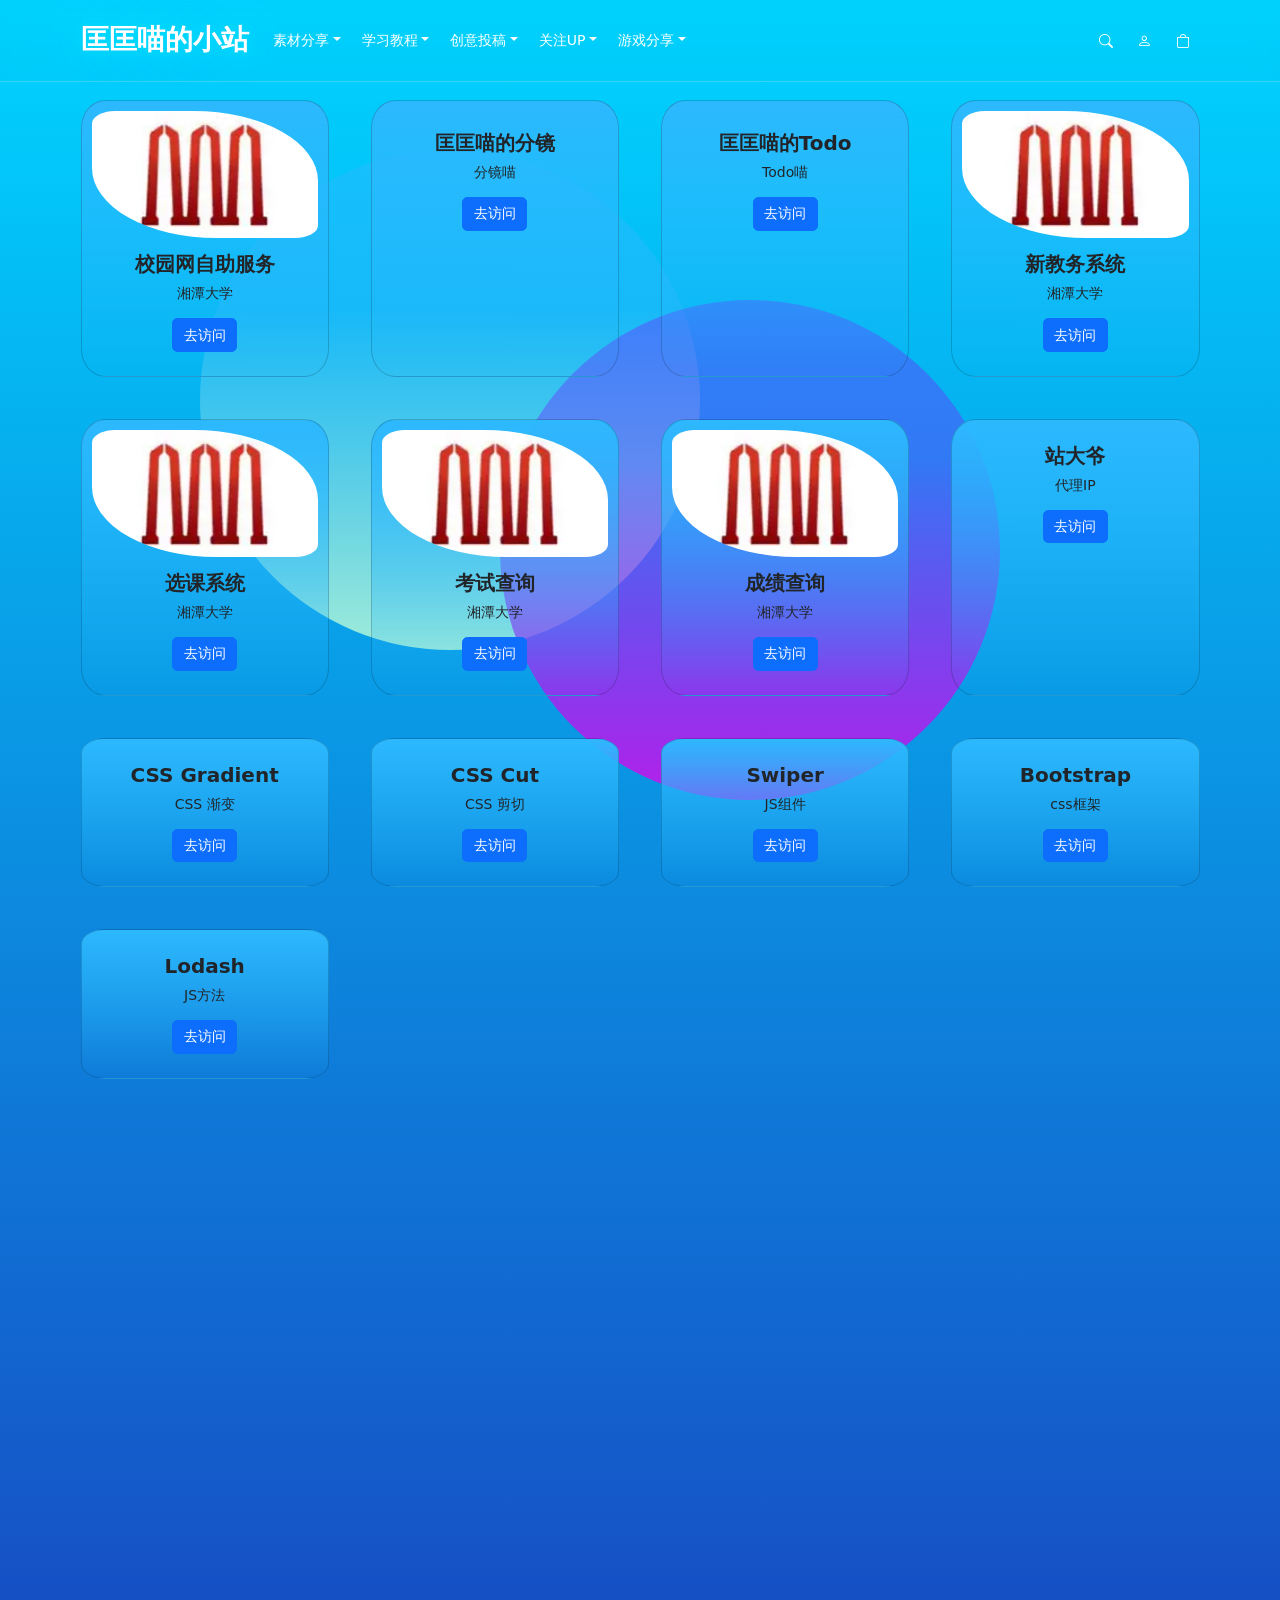
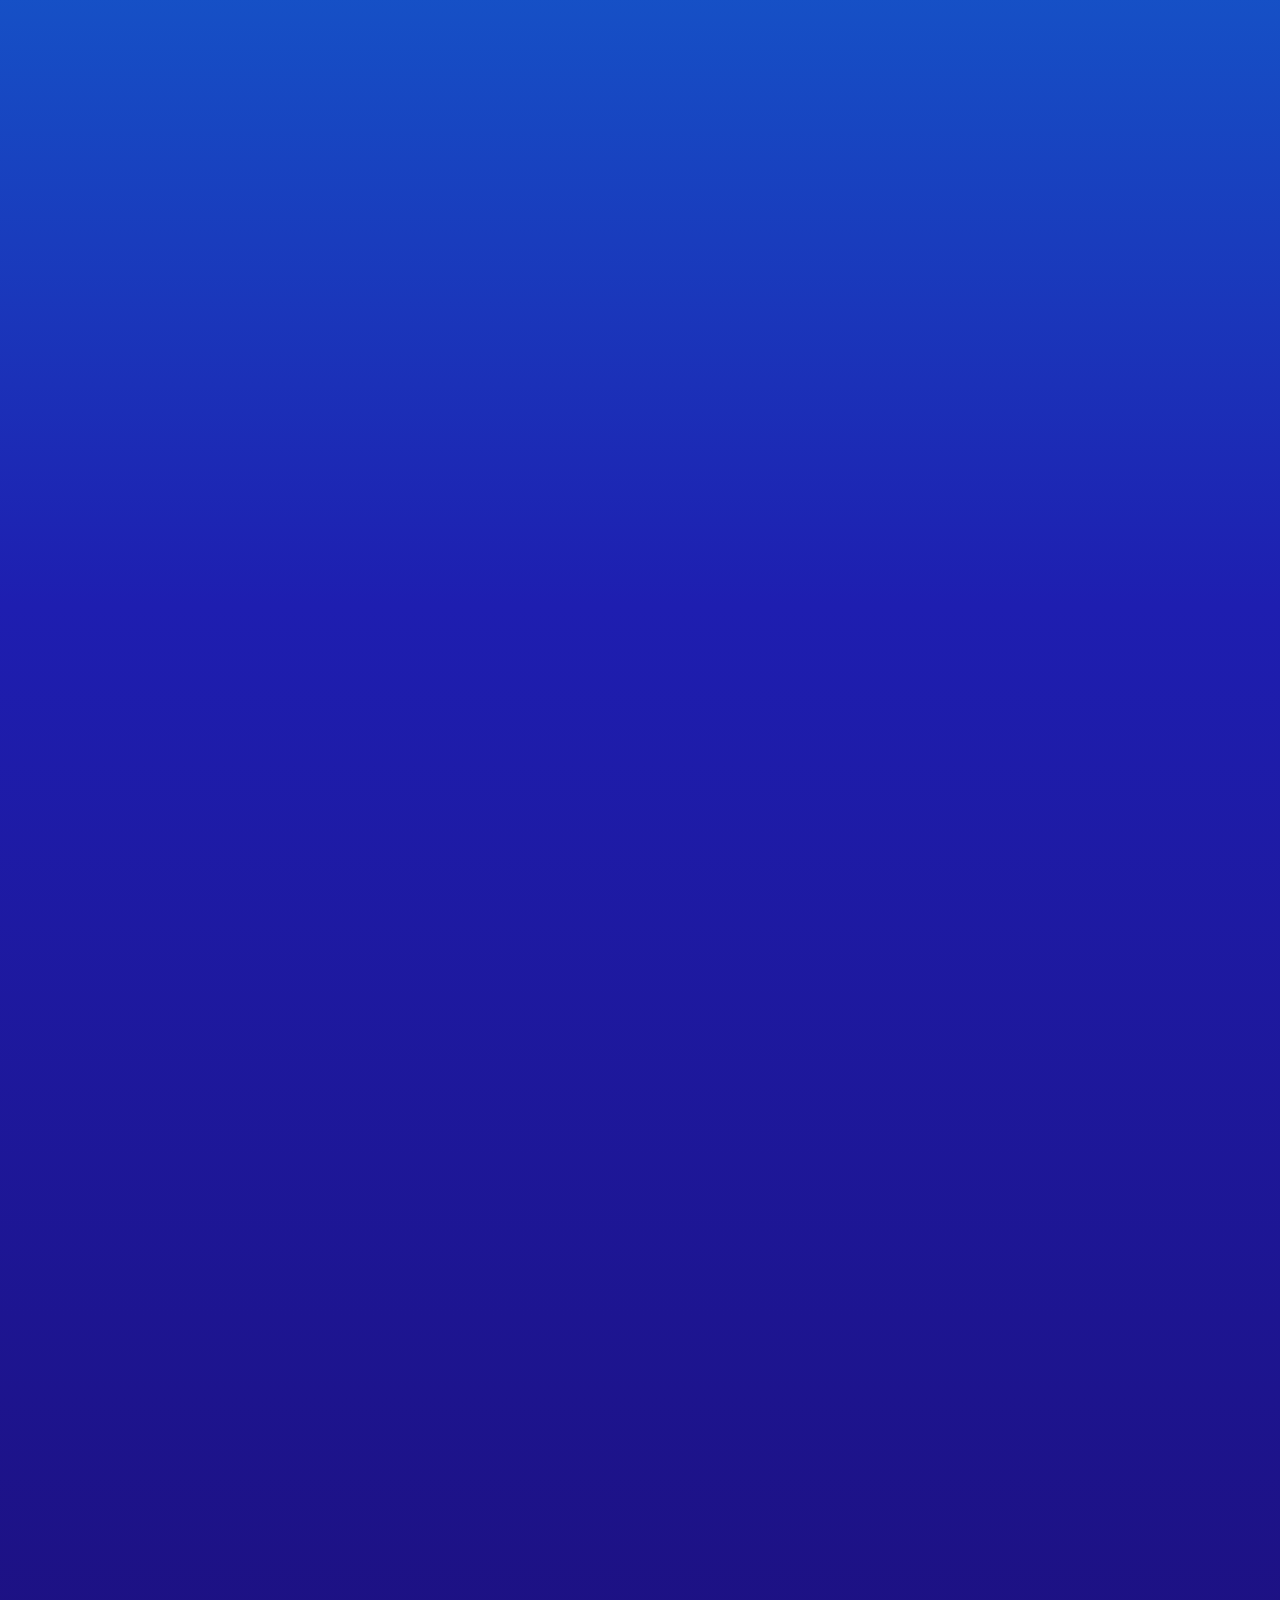
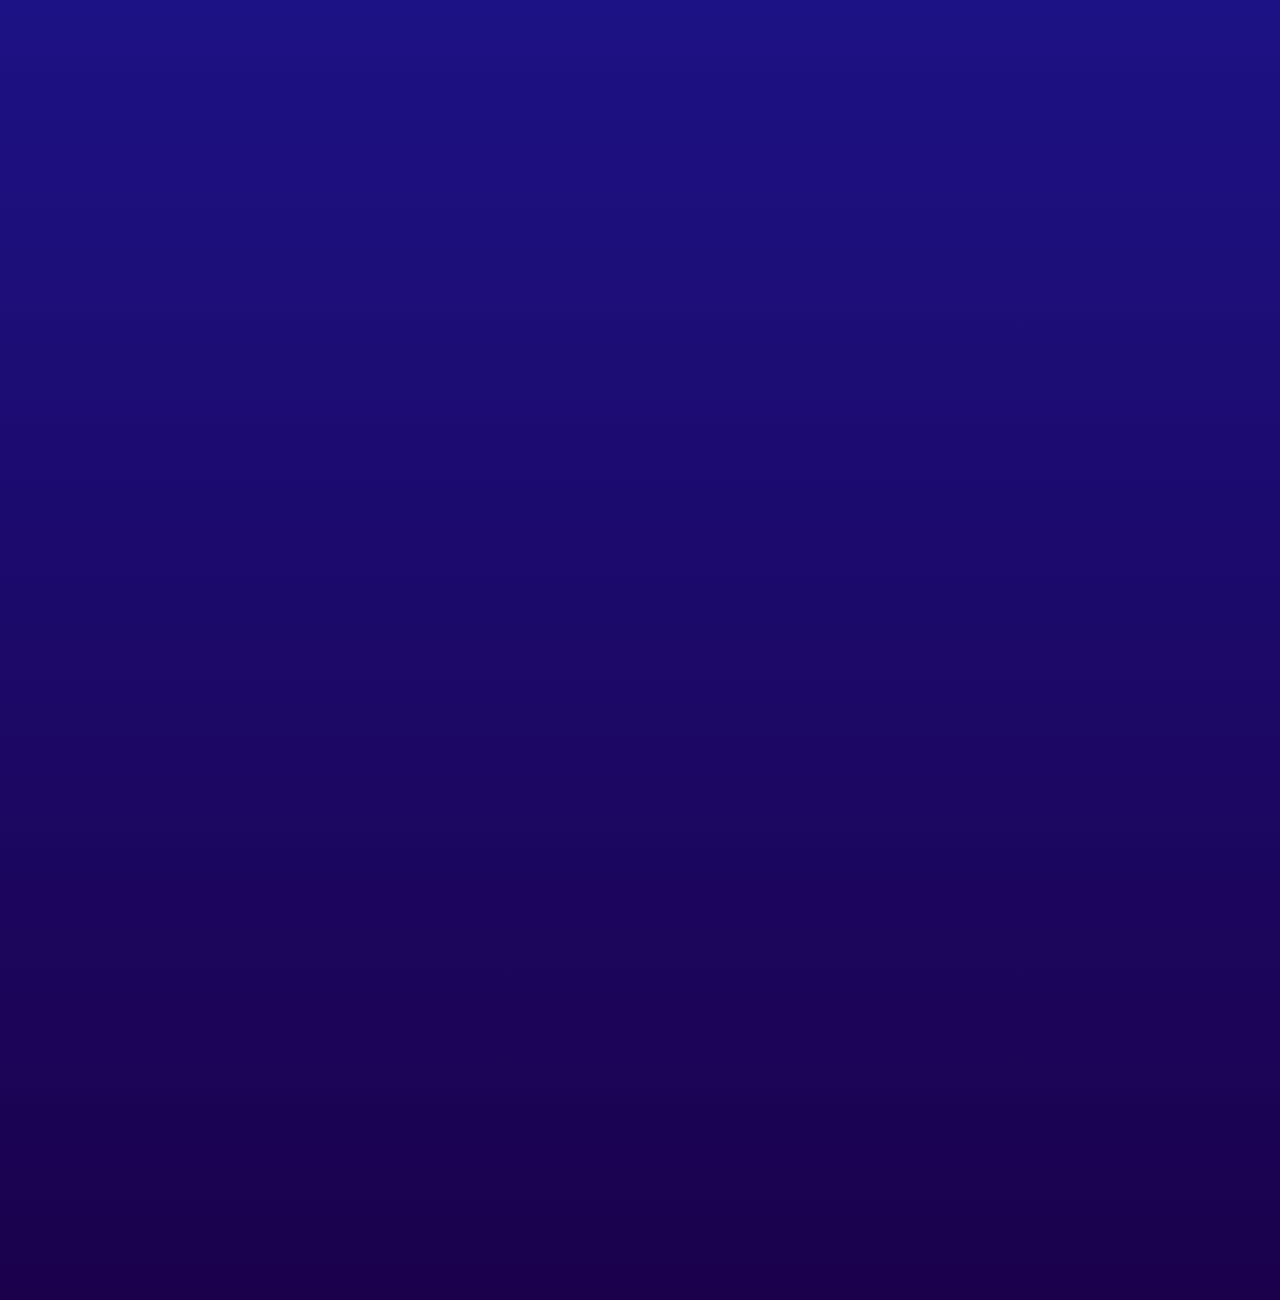
==== commit 7a289ca6: "Add files via upload" ====
--- a/index.html
+++ b/index.html
@@ -1,3 +1,3 @@
 <!DOCTYPE html><html lang="en"><head><meta charset="UTF-8"><meta name="viewport" content="width=device-width,initial-scale=1"><title>匡匡喵的小站</title><meta name="keywords" content="匡匡喵喵的小站，教程，编程学习，数码科技，影视测评"><meta name="description" content="匡匡喵喵的小站，是一个对数码科技、影视测评、编程学习，感兴趣的个人网站。"><link rel="icon" href="./网站图标.ico"><link rel="stylesheet" href="https://cdn.jsdelivr.net/npm/bootstrap-icons@1.13.1/font/bootstrap-icons.min.css"><style>.card-body-kkSelf {
       padding: 20px;
-    }</style><script defer="defer" src="main.js"></script></head><body><nav class="navbar fixed-top navbar-expand-lg bg-body-tertiary" data-bs-theme="dark"><div class="container"><a class="navbar-brand" href="#" style="font-family: 'heiti'">匡匡喵的小站</a> <button class="navbar-toggler" type="button" data-bs-toggle="collapse" data-bs-target="#navbarSupportedContent" aria-controls="navbarSupportedContent" aria-expanded="false" aria-label="Toggle navigation"><span class="navbar-toggler-icon"></span></button><div class="collapse navbar-collapse" id="navbarSupportedContent"><ul class="navbar-nav me-auto mb-2 mb-lg-0"><li class="nav-item"><div class="dropdown"><a class="btn btn-secondary dropdown-toggle" href="#" role="button" data-bs-toggle="dropdown" aria-expanded="false">素材分享</a><ul class="dropdown-menu"><li><a class="dropdown-item" href="#">脚本</a></li><li><a class="dropdown-item" href="#">视频</a></li><li><a class="dropdown-item" href="#">游戏</a></li><li><a class="dropdown-item" href="#">模型</a></li><li><a class="dropdown-item" href="#">小程序</a></li></ul></div></li><li class="nav-item"><div class="dropdown"><a class="btn btn-secondary dropdown-toggle" href="#" role="button" data-bs-toggle="dropdown" aria-expanded="false">学习教程</a><ul class="dropdown-menu"><li><a class="dropdown-item" href="#">c</a></li><li><a class="dropdown-item" href="#">c++</a></li><li><a class="dropdown-item" href="#">c#</a></li><li><a class="dropdown-item" href="#">python</a></li><li><a class="dropdown-item" href="#">html</a></li><li><a class="dropdown-item" href="#">css</a></li><li><a class="dropdown-item" href="#">javascript</a></li><li><a class="dropdown-item" href="#">android</a></li><li><a class="dropdown-item" href="#">ios</a></li><li><a class="dropdown-item" href="#">unity</a></li><li><a class="dropdown-item" href="#">java</a></li><li><a class="dropdown-item" href="#">php</a></li><li><a class="dropdown-item" href="#">mysql</a></li><li><a class="dropdown-item" href="#">ariduno</a></li><li><a class="dropdown-item" href="#">esp8266</a></li><li><a class="dropdown-item" href="#">esp32</a></li><li><a class="dropdown-item" href="#">c4d</a></li><li><a class="dropdown-item" href="#">soliworks</a></li><li><a class="dropdown-item" href="#">cad</a></li></ul></div></li><li class="nav-item"><div class="dropdown"><a class="btn btn-secondary dropdown-toggle" href="#" role="button" data-bs-toggle="dropdown" aria-expanded="false">创意投稿</a><ul class="dropdown-menu"><li><a class="dropdown-item" href="#">qq投稿</a></li><li><a class="dropdown-item" href="#">微信投稿</a></li></ul></div></li><li class="nav-item"><div class="dropdown"><a class="btn btn-secondary dropdown-toggle" href="#" role="button" data-bs-toggle="dropdown" aria-expanded="false">关注UP</a><ul class="dropdown-menu"><li><a class="dropdown-item" href="https://github.com/KIYAOGE">github</a></li><li><a class="dropdown-item" href="https://space.bilibili.com/398038578?spm_id_from=333.1007.0.0">bilbil</a></li><li><a class="dropdown-item" href="https://www.douyin.com/user/self?from_tab_name=main">抖音</a></li><li><a class="dropdown-item" href="https://www.xiaohongshu.com/user/profile/66ba1f81000000001d032120">小红书</a></li><li><a class="dropdown-item" href="mailto:278407595@qq.com">邮箱</a></li></ul></div></li><li class="nav-item"><div class="dropdown"><a class="btn btn-secondary dropdown-toggle" href="#" role="button" data-bs-toggle="dropdown" aria-expanded="false">游戏分享</a><ul class="dropdown-menu"><li><a class="dropdown-item" href="./taff-snake-game/index.html">豪士逃脱大作战</a></li><li><a class="dropdown-item" href="./KillTheLastOne/index.html">赤激战场</a></li><li><a class="dropdown-item" href="#">小猫快跑</a></li></ul></div></li></ul><div class="icons"><a href="#"><i class="bi bi-search"></i></a> <a href="#"><i class="bi bi-person"></i></a> <a href="#"><i class="bi bi-bag"></i></a></div></div></div></nav><div class="bg"><div class="boll1"></div><div class="boll2"></div></div><div class="main_body container text-center"><div class="row gy-5 gx-5"><div class="col-xxl-2 col-lg-3 col-md-4 col-sm-6 col-12"><div class="card h-100"><img src="./img/湘潭大学logo.webp" class="card-img-top" alt="湘潭大学logo"><div class="card-body"><h5 class="card-title">校园网自助服务</h5><p class="card-text">湘潭大学</p><a href="https://zz.xtu.edu.cn" class="btn btn-primary mt-auto">去访问</a></div></div></div><div class="col-xxl-2 col-lg-3 col-md-4 col-sm-6 col-12"><div class="card h-100"><div class="card-body-kkSelf"><h5 class="card-title">匡匡喵的分镜</h5><p class="card-text">分镜喵</p><a href="./脚本制作/index.html" class="btn btn-primary mt-auto">去访问</a></div></div></div><div class="col-xxl-2 col-lg-3 col-md-4 col-sm-6 col-12"><div class="card h-100"><img src="./img/湘潭大学logo.webp" class="card-img-top" alt="湘潭大学logo"><div class="card-body"><h5 class="card-title">新教务系统</h5><p class="card-text">湘潭大学</p><a href="https://jw.xtu.edu.cn/jwglxt/xtgl/login_slogin.html" class="btn btn-primary mt-auto">去访问</a></div></div></div><div class="col-xxl-2 col-lg-3 col-md-4 col-sm-6 col-12"><div class="card h-100"><img src="./img/湘潭大学logo.webp" class="card-img-top" alt="湘潭大学logo"><div class="card-body"><h5 class="card-title">选课系统</h5><p class="card-text">湘潭大学</p><a href="https://jw.xtu.edu.cn/jwglxt/xsxk/zzxkyzb_cxZzxkYzbIndex.html?gnmkdm=N253512&layout=default" class="btn btn-primary mt-auto">去访问</a></div></div></div><div class="col-xxl-2 col-lg-3 col-md-4 col-sm-6 col-12"><div class="card h-100"><img src="./img/湘潭大学logo.webp" class="card-img-top" alt="湘潭大学logo"><div class="card-body"><h5 class="card-title">考试查询</h5><p class="card-text">湘潭大学</p><a href="https://jw.xtu.edu.cn/jwglxt/kwgl/kscx_cxXsksxxIndex.html?gnmkdm=N358105&layout=default" class="btn btn-primary mt-auto">去访问</a></div></div></div><div class="col-xxl-2 col-lg-3 col-md-4 col-sm-6 col-12"><div class="card h-100"><img src="./img/湘潭大学logo.webp" class="card-img-top" alt="湘潭大学logo"><div class="card-body"><h5 class="card-title">成绩查询</h5><p class="card-text">湘潭大学</p><a href="https://jw.xtu.edu.cn/jwglxt/cjcx/cjcx_cxDgXscj.html?gnmkdm=N305005&layout=default" class="btn btn-primary mt-auto">去访问</a></div></div></div><div class="col-xxl-2 col-lg-3 col-md-4 col-sm-6 col-12"><div class="card h-100"><div class="card-body"><h5 class="card-title">站大爷</h5><p class="card-text">代理IP</p><a href="https://www.zdaye.com/free/" class="btn btn-primary mt-auto">去访问</a></div></div></div><div class="col-xxl-2 col-lg-3 col-md-4 col-sm-6 col-12"><div class="card h-100"><div class="card-body"><h5 class="card-title">CSS Gradient</h5><p class="card-text">CSS 渐变</p><a href="https://cssgradient.io/" class="btn btn-primary mt-auto">去访问</a></div></div></div><div class="col-xxl-2 col-lg-3 col-md-4 col-sm-6 col-12"><div class="card h-100"><div class="card-body"><h5 class="card-title">CSS Cut</h5><p class="card-text">CSS 剪切</p><a href="https://tools.jb51.net/static/api/css3path/index.html" class="btn btn-primary mt-auto">去访问</a></div></div></div><div class="col-xxl-2 col-lg-3 col-md-4 col-sm-6 col-12"><div class="card h-100"><div class="card-body"><h5 class="card-title">Swiper</h5><p class="card-text">JS组件</p><a href="https://www.swiper.com.cn/api/autoplay/16.html" class="btn btn-primary mt-auto">去访问</a></div></div></div><div class="col-xxl-2 col-lg-3 col-md-4 col-sm-6 col-12"><div class="card h-100"><div class="card-body"><h5 class="card-title">Bootstrap</h5><p class="card-text">css框架</p><a href="https://getbootstrap.com/docs/5.3/components/accordion/" class="btn btn-primary mt-auto">去访问</a></div></div></div><div class="col-xxl-2 col-lg-3 col-md-4 col-sm-6 col-12"><div class="card h-100"><div class="card-body"><h5 class="card-title">Lodash</h5><p class="card-text">JS方法</p><a href="https://www.lodashjs.com/" class="btn btn-primary mt-auto">去访问</a></div></div></div></div></div></body></html>+    }</style><script defer="defer" src="main.js"></script></head><body><nav class="navbar fixed-top navbar-expand-lg bg-body-tertiary" data-bs-theme="dark"><div class="container"><a class="navbar-brand" href="#" style="font-family: 'heiti'">匡匡喵的小站</a> <button class="navbar-toggler" type="button" data-bs-toggle="collapse" data-bs-target="#navbarSupportedContent" aria-controls="navbarSupportedContent" aria-expanded="false" aria-label="Toggle navigation"><span class="navbar-toggler-icon"></span></button><div class="collapse navbar-collapse" id="navbarSupportedContent"><ul class="navbar-nav me-auto mb-2 mb-lg-0"><li class="nav-item"><div class="dropdown"><a class="btn btn-secondary dropdown-toggle" href="#" role="button" data-bs-toggle="dropdown" aria-expanded="false">素材分享</a><ul class="dropdown-menu"><li><a class="dropdown-item" href="#">脚本</a></li><li><a class="dropdown-item" href="#">视频</a></li><li><a class="dropdown-item" href="#">游戏</a></li><li><a class="dropdown-item" href="#">模型</a></li><li><a class="dropdown-item" href="#">小程序</a></li></ul></div></li><li class="nav-item"><div class="dropdown"><a class="btn btn-secondary dropdown-toggle" href="#" role="button" data-bs-toggle="dropdown" aria-expanded="false">学习教程</a><ul class="dropdown-menu"><li><a class="dropdown-item" href="#">c</a></li><li><a class="dropdown-item" href="#">c++</a></li><li><a class="dropdown-item" href="#">c#</a></li><li><a class="dropdown-item" href="#">python</a></li><li><a class="dropdown-item" href="#">html</a></li><li><a class="dropdown-item" href="#">css</a></li><li><a class="dropdown-item" href="#">javascript</a></li><li><a class="dropdown-item" href="#">android</a></li><li><a class="dropdown-item" href="#">ios</a></li><li><a class="dropdown-item" href="#">unity</a></li><li><a class="dropdown-item" href="#">java</a></li><li><a class="dropdown-item" href="#">php</a></li><li><a class="dropdown-item" href="#">mysql</a></li><li><a class="dropdown-item" href="#">ariduno</a></li><li><a class="dropdown-item" href="#">esp8266</a></li><li><a class="dropdown-item" href="#">esp32</a></li><li><a class="dropdown-item" href="#">c4d</a></li><li><a class="dropdown-item" href="#">soliworks</a></li><li><a class="dropdown-item" href="#">cad</a></li></ul></div></li><li class="nav-item"><div class="dropdown"><a class="btn btn-secondary dropdown-toggle" href="#" role="button" data-bs-toggle="dropdown" aria-expanded="false">创意投稿</a><ul class="dropdown-menu"><li><a class="dropdown-item" href="#">qq投稿</a></li><li><a class="dropdown-item" href="#">微信投稿</a></li></ul></div></li><li class="nav-item"><div class="dropdown"><a class="btn btn-secondary dropdown-toggle" href="#" role="button" data-bs-toggle="dropdown" aria-expanded="false">关注UP</a><ul class="dropdown-menu"><li><a class="dropdown-item" href="https://github.com/KIYAOGE">github</a></li><li><a class="dropdown-item" href="https://space.bilibili.com/398038578?spm_id_from=333.1007.0.0">bilbil</a></li><li><a class="dropdown-item" href="https://www.douyin.com/user/self?from_tab_name=main">抖音</a></li><li><a class="dropdown-item" href="https://www.xiaohongshu.com/user/profile/66ba1f81000000001d032120">小红书</a></li><li><a class="dropdown-item" href="mailto:278407595@qq.com">邮箱</a></li></ul></div></li><li class="nav-item"><div class="dropdown"><a class="btn btn-secondary dropdown-toggle" href="#" role="button" data-bs-toggle="dropdown" aria-expanded="false">游戏分享</a><ul class="dropdown-menu"><li><a class="dropdown-item" href="./taff-snake-game/index.html">豪士逃脱大作战</a></li><li><a class="dropdown-item" href="./KillTheLastOne/index.html">赤激战场</a></li><li><a class="dropdown-item" href="#">小猫快跑</a></li></ul></div></li></ul><div class="icons"><a href="#"><i class="bi bi-search"></i></a> <a href="#"><i class="bi bi-person"></i></a> <a href="#"><i class="bi bi-bag"></i></a></div></div></div></nav><div class="bg"><div class="boll1"></div><div class="boll2"></div></div><div class="main_body container text-center"><div class="row gy-5 gx-5"><div class="col-xxl-2 col-lg-3 col-md-4 col-sm-6 col-12"><div class="card h-100"><img src="./img/湘潭大学logo.webp" class="card-img-top" alt="湘潭大学logo"><div class="card-body"><h5 class="card-title">校园网自助服务</h5><p class="card-text">湘潭大学</p><a href="https://zz.xtu.edu.cn" class="btn btn-primary mt-auto">去访问</a></div></div></div><div class="col-xxl-2 col-lg-3 col-md-4 col-sm-6 col-12"><div class="card h-100"><div class="card-body-kkSelf"><h5 class="card-title">匡匡喵的分镜</h5><p class="card-text">分镜喵</p><a href="./脚本制作/index.html" class="btn btn-primary mt-auto">去访问</a></div></div></div><div class="col-xxl-2 col-lg-3 col-md-4 col-sm-6 col-12"><div class="card h-100"><div class="card-body-kkSelf"><h5 class="card-title">匡匡喵的Todo</h5><p class="card-text">Todo喵</p><a href="./Todo/index.html" class="btn btn-primary mt-auto">去访问</a></div></div></div><div class="col-xxl-2 col-lg-3 col-md-4 col-sm-6 col-12"><div class="card h-100"><img src="./img/湘潭大学logo.webp" class="card-img-top" alt="湘潭大学logo"><div class="card-body"><h5 class="card-title">新教务系统</h5><p class="card-text">湘潭大学</p><a href="https://jw.xtu.edu.cn/jwglxt/xtgl/login_slogin.html" class="btn btn-primary mt-auto">去访问</a></div></div></div><div class="col-xxl-2 col-lg-3 col-md-4 col-sm-6 col-12"><div class="card h-100"><img src="./img/湘潭大学logo.webp" class="card-img-top" alt="湘潭大学logo"><div class="card-body"><h5 class="card-title">选课系统</h5><p class="card-text">湘潭大学</p><a href="https://jw.xtu.edu.cn/jwglxt/xsxk/zzxkyzb_cxZzxkYzbIndex.html?gnmkdm=N253512&layout=default" class="btn btn-primary mt-auto">去访问</a></div></div></div><div class="col-xxl-2 col-lg-3 col-md-4 col-sm-6 col-12"><div class="card h-100"><img src="./img/湘潭大学logo.webp" class="card-img-top" alt="湘潭大学logo"><div class="card-body"><h5 class="card-title">考试查询</h5><p class="card-text">湘潭大学</p><a href="https://jw.xtu.edu.cn/jwglxt/kwgl/kscx_cxXsksxxIndex.html?gnmkdm=N358105&layout=default" class="btn btn-primary mt-auto">去访问</a></div></div></div><div class="col-xxl-2 col-lg-3 col-md-4 col-sm-6 col-12"><div class="card h-100"><img src="./img/湘潭大学logo.webp" class="card-img-top" alt="湘潭大学logo"><div class="card-body"><h5 class="card-title">成绩查询</h5><p class="card-text">湘潭大学</p><a href="https://jw.xtu.edu.cn/jwglxt/cjcx/cjcx_cxDgXscj.html?gnmkdm=N305005&layout=default" class="btn btn-primary mt-auto">去访问</a></div></div></div><div class="col-xxl-2 col-lg-3 col-md-4 col-sm-6 col-12"><div class="card h-100"><div class="card-body"><h5 class="card-title">站大爷</h5><p class="card-text">代理IP</p><a href="https://www.zdaye.com/free/" class="btn btn-primary mt-auto">去访问</a></div></div></div><div class="col-xxl-2 col-lg-3 col-md-4 col-sm-6 col-12"><div class="card h-100"><div class="card-body"><h5 class="card-title">CSS Gradient</h5><p class="card-text">CSS 渐变</p><a href="https://cssgradient.io/" class="btn btn-primary mt-auto">去访问</a></div></div></div><div class="col-xxl-2 col-lg-3 col-md-4 col-sm-6 col-12"><div class="card h-100"><div class="card-body"><h5 class="card-title">CSS Cut</h5><p class="card-text">CSS 剪切</p><a href="https://tools.jb51.net/static/api/css3path/index.html" class="btn btn-primary mt-auto">去访问</a></div></div></div><div class="col-xxl-2 col-lg-3 col-md-4 col-sm-6 col-12"><div class="card h-100"><div class="card-body"><h5 class="card-title">Swiper</h5><p class="card-text">JS组件</p><a href="https://www.swiper.com.cn/api/autoplay/16.html" class="btn btn-primary mt-auto">去访问</a></div></div></div><div class="col-xxl-2 col-lg-3 col-md-4 col-sm-6 col-12"><div class="card h-100"><div class="card-body"><h5 class="card-title">Bootstrap</h5><p class="card-text">css框架</p><a href="https://getbootstrap.com/docs/5.3/components/accordion/" class="btn btn-primary mt-auto">去访问</a></div></div></div><div class="col-xxl-2 col-lg-3 col-md-4 col-sm-6 col-12"><div class="card h-100"><div class="card-body"><h5 class="card-title">Lodash</h5><p class="card-text">JS方法</p><a href="https://www.lodashjs.com/" class="btn btn-primary mt-auto">去访问</a></div></div></div></div></div></body></html>
